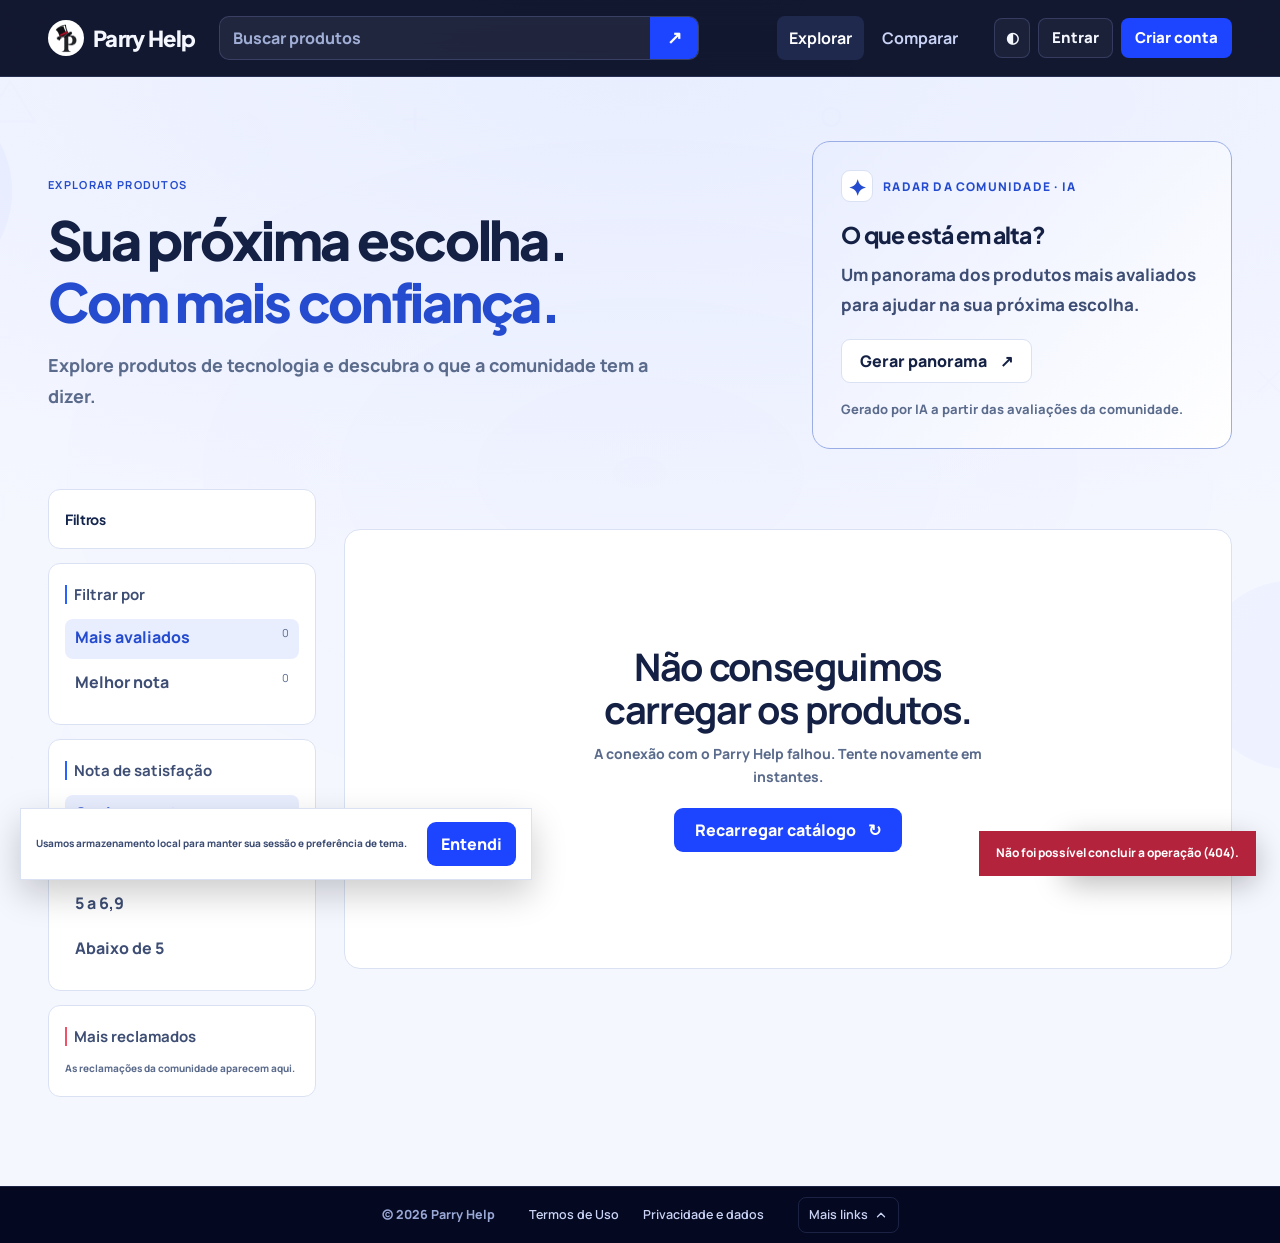
==== frontend/catalogo.html @ c185e764 "first commit" ====
<!doctype html>
<html lang="pt-BR">
  <head>
    <meta charset="utf-8" />
    <meta name="viewport" content="width=device-width,initial-scale=1" />
    <meta
      name="description"
      content="Pesquise e compare produtos de tecnologia avaliados pela comunidade."
    />
    <title>Explorar produtos — Parry Help</title>
    <link rel="icon" href="assets/logo.png" type="image/png" />
    <link rel="stylesheet" href="css/site.css?v=css-modules-1" />
    <link rel="stylesheet" href="css/catalog-create-product.css" />
    <link rel="stylesheet" href="css/interior.css?v=8" />
  </head>
  <body class="interior" data-page="catalog">
    <div data-site-header></div>
    <main class="wrap page-main catalog-main">
      <div class="catalog-opening">
      <header class="page-intro">
        <p class="eyebrow">Explorar produtos</p>
        <h1>Sua próxima escolha.<br /><span>Com mais confiança.</span></h1>
        <p>Explore produtos de tecnologia e descubra o que a comunidade tem a dizer.</p>
      </header>
      <aside class="catalog-insights" aria-labelledby="catalog-insights-title">
        <div class="insights-heading"><span class="insights-mark" aria-hidden="true">✦</span><p class="eyebrow">Radar da comunidade · IA</p></div>
        <h2 id="catalog-insights-title">O que está em alta?</h2>
        <p data-catalog-summary aria-live="polite">Um panorama dos produtos mais avaliados para ajudar na sua próxima escolha.</p>
        <p class="form-error" data-catalog-summary-error role="alert"></p>
        <button class="button button-quiet" type="button" data-catalog-summary-button>Gerar panorama <span aria-hidden="true">↗</span></button>
        <small>Gerado por IA a partir das avaliações da comunidade.</small>
      </aside>
      </div>
      <div class="catalog-layout">
        <button class="catalog-filter-toggle" type="button" data-filter-toggle aria-expanded="false" aria-controls="catalog-filters">
          Filtrar produtos <span aria-hidden="true">☷</span>
        </button>
        <div class="catalog-filter-backdrop" data-filter-backdrop></div>
        <aside class="filter-rail" id="catalog-filters" aria-label="Filtros do catálogo">
          <div class="filter-head">
            <h2>Filtros</h2>
            <div class="filter-head-actions">
              <button class="clear-action" type="button" data-clear-filters hidden>
                <span aria-hidden="true">×</span>
                <span>Limpar</span>
              </button>
              <button class="filter-close" type="button" data-filter-close aria-label="Fechar filtros">×</button>
            </div>
          </div>
          <section class="filter-group ranking-group">
            <h3>Filtrar por</h3>
            <ul data-ranking-filters>
              <li class="skeleton-line"></li>
              <li class="skeleton-line"></li>
            </ul>
          </section>
          <section class="filter-group rating-group">
            <h3>Nota de satisfação</h3>
            <ul data-rating-filters></ul>
          </section>
          <section class="filter-group top-products-group">
            <h3 class="complaints-heading">Mais reclamados</h3>
            <ol class="top-products-list" data-top-products>
              <li class="skeleton-line"></li>
              <li class="skeleton-line"></li>
            </ol>
          </section>
        </aside>
        <section class="catalog-results" aria-live="polite">
          <div class="results-top">
            <p data-results-count>Carregando catálogo…</p>
            <p data-search-status></p>
          </div>
          <div class="product-list" data-product-list>
            <div class="skeleton-row"></div>
            <div class="skeleton-row"></div>
            <div class="skeleton-row"></div>
          </div>
          <nav class="pagination" aria-label="Paginação" data-pagination></nav>
        </section>
      </div>
    </main>
    <footer class="site-footer site-footer--collapsible">
      <div class="footer-bar wrap">
        <span class="footer-copy">© <span data-year></span> Parry Help</span>
        <nav class="footer-quick" aria-label="Links legais">
          <button type="button" data-open-terms data-terms-document="uso">
            Termos de Uso
          </button>
          <button
            type="button"
            data-open-terms
            data-terms-document="consentimento"
          >
            Privacidade e dados
          </button>
        </nav>
        <button
          class="footer-toggle"
          type="button"
          aria-expanded="false"
          aria-controls="footer-more"
          data-footer-toggle
        >
          <span data-footer-toggle-label>Mais links</span>
          <svg viewBox="0 0 24 24" aria-hidden="true" focusable="false">
            <path d="m6 15 6-6 6 6" />
          </svg>
        </button>
      </div>
      <div class="footer-main wrap" id="footer-more" data-footer-panel hidden>
        <div class="footer-brand-column">
          <a
            class="brand"
            href="index.html"
            aria-label="Parry Help, página inicial"
          >
            <img src="assets/logo.png" alt="" />
            <span>Parry Help</span>
          </a>
          <p>Experiências reais para escolhas de tecnologia mais conscientes.</p>
          <p>As notas refletem as experiências compartilhadas pela comunidade.</p>
        </div>
        <div class="footer-nav-column">
          <h2>Explorar</h2>
          <a href="catalogo.html">Todos os produtos</a>
          <a href="catalogo.html">Em destaque</a>
          <a href="catalogo.html">Pesquisar produtos</a>
          <a href="gerenciar.html">Gerenciar catálogo</a>
        </div>
        <div class="footer-nav-column">
          <h2>Comparar</h2>
          <a href="comparar.html">Montar comparação</a>
          <a href="catalogo.html">Pesquisar produtos</a>
        </div>
        <div class="footer-nav-column">
          <h2>Conta</h2>
          <a href="conta.html">Minha conta</a>
          <button type="button" data-open-auth data-auth-mode="login">
            Entrar
          </button>
          <button type="button" data-open-auth data-auth-mode="register">
            Criar conta
          </button>
        </div>
      </div>
    </footer>
        <button class="button button-primary catalog-add-product" type="button" data-add-product>+ Adicionar produto</button>
    <dialog class="catalog-product-dialog" data-create-product-dialog aria-labelledby="create-product-title">
      <form data-create-product-form>
        <div class="catalog-product-heading">
          <h2 id="create-product-title">Adicionar produto</h2>
          <button class="quiet-button" type="button" data-close-product-dialog aria-label="Fechar cadastro">×</button>
        </div>
        <p>Compartilhe um produto com a comunidade.</p>
        <div class="field-wrap">
          <label for="catalog-product-name">Nome</label>
          <input id="catalog-product-name" name="nome" maxlength="100" required />
        </div>
        <div class="field-wrap">
          <label for="catalog-product-description">Descrição</label>
          <textarea id="catalog-product-description" name="descricao" maxlength="220" required></textarea>
        </div>
        <div class="field-wrap">
          <label for="catalog-product-category">Categoria</label>
          <select id="catalog-product-category" name="categoria_id" required disabled>
            <option value="">Carregando categorias…</option>
          </select>
        </div>
        <div class="field-wrap">
          <label for="catalog-product-image">Imagem do computador (opcional)</label>
          <input id="catalog-product-image" name="imagem" type="file" accept="image/png,image/jpeg,image/gif,image/webp" />
          <small>PNG, JPG, GIF ou WebP, até 5 MB.</small>
          <img class="catalog-product-preview" data-create-product-preview hidden alt="Prévia da imagem do produto" />
        </div>
        <p class="form-error" data-create-product-error role="alert"></p>
        <button class="button button-primary" type="submit" data-create-product-submit disabled>Adicionar produto</button>
      </form>
    </dialog>
    <div data-global-ui></div>
    <script type="module" src="js/common.js?v=parry-help-1"></script>
    <script type="module" src="js/catalog.js?v=interior-3"></script>
    <script type="module" src="js/catalog-create-product.js?v=interior-3"></script>
  </body>
</html>
---- frontend/css/site.css ----
@import url("foundation.css");
@import url("shared-responsive.css");
@import url("themes-and-shared.css");
@import url("page-styles.css");
@import url("page-refinements.css");
@import url("auth-and-terms.css");
@import url("page-layout-and-management.css");
@import url("home-landing.css");
---- frontend/css/catalog-create-product.css ----
.catalog-add-product {
  position: fixed;
  right: max(24px, env(safe-area-inset-right));
  bottom: max(24px, env(safe-area-inset-bottom));
  z-index: 30;
  min-height: 48px;
  border-radius: 999px;
  box-shadow: var(--shadow);
}

.catalog-product-dialog {
  width: min(500px, calc(100% - 32px));
  max-height: calc(100dvh - 32px);
  padding: 26px;
  overflow-y: auto;
  border: 1px solid var(--line);
  border-radius: 16px;
  background: var(--surface);
  color: var(--ink);
  box-shadow: var(--shadow);
}

.catalog-product-dialog::backdrop {
  background: rgb(3 9 24 / 72%);
  backdrop-filter: blur(5px);
}

.catalog-product-dialog form {
  display: grid;
  gap: 16px;
}

.catalog-product-heading {
  display: flex;
  align-items: center;
  justify-content: space-between;
  gap: 12px;
}

.catalog-product-heading h2,
.catalog-product-dialog p {
  margin: 0;
}

.catalog-product-heading button {
  min-width: 40px;
  min-height: 40px;
  font-size: 26px;
}

.catalog-product-dialog .field-wrap {
  display: grid;
  gap: 7px;
  min-width: 0;
}

.catalog-product-dialog :is(input, textarea, select) {
  width: 100%;
  min-width: 0;
  padding: 10px 12px;
  border: 1px solid var(--line);
  border-radius: 8px;
  background: var(--paper);
  color: var(--ink);
}

.catalog-product-dialog textarea {
  min-height: 80px;
  resize: vertical;
}

.catalog-product-dialog small {
  color: var(--muted);
}

.catalog-product-dialog .form-error {
  color: var(--red);
}

.catalog-product-dialog .form-error:empty {
  display: none;
}

.catalog-product-preview {
  max-width: 100%;
  max-height: 160px;
  object-fit: contain;
}
---- frontend/css/interior.css ----
/* Loaded exclusively by the five interior pages. The landing stays untouched. */
:root body.interior {
  --paper: #030719;
  font-size: 18px;
  font-weight: 750;
  --surface: #0b1440;
  --surface-2: #111e50;
  --ink: #f5f7ff;
  --ink-soft: #c9d3f5;
  --muted: #a0aed6;
  --line: #24325c;
  --blue: #1d44ff;
  --blue-deep: #8ea4ff;
  --blue-wash: #142356;
  --cyan: #a9bcff;
  --page-panel: var(--surface);
  --page-panel-raised: var(--surface-2);
  --page-outline: var(--line);
  --page-copy: var(--ink);
  --page-muted: var(--muted);
  --catalog-panel: var(--surface);
  --catalog-panel-raised: var(--surface-2);
  --catalog-outline: var(--line);
  --catalog-copy: var(--ink);
  --catalog-muted: var(--muted);
  --catalog-interaction-bg: var(--blue-wash);
  --catalog-interaction-ink: var(--ink);
  display: flex;
  flex-direction: column;
  isolation: isolate;
  min-height: 100svh;
  background: radial-gradient(120% 80% at 50% 0%, #070e29, transparent 60%), var(--paper);
}

html[data-theme="light"] body.interior {
  --paper: #f5f7ff;
  --surface: #fff;
  --surface-2: #edf1ff;
  --ink: #142044;
  --ink-soft: #3d4d73;
  --muted: #5b6b8c;
  --line: #d9e1f2;
  --blue-deep: #254cce;
  --blue-wash: #e9eeff;
  --cyan: #315cff;
  background: radial-gradient(ellipse 100% 500px at 50% 76px, #dfe7ff90, transparent), var(--paper);
}

/* Same navy, translucent search and electric blue as the landing header. */
:root body.interior .site-header {
  background: rgb(5 10 36 / 94%);
  border-bottom: 1px solid rgb(150 170 255 / 16%);
  backdrop-filter: blur(14px);
}

:root body.interior .header-inner {
  gap: 24px;
}

:root body.interior .site-header .brand {
  flex-shrink: 0;
  font-size: 22px;
  letter-spacing: -0.03em;
}

:root body.interior .site-header .brand img {
  width: 36px;
  height: 36px;
}

:root body.interior .site-header .brand span {
  color: #f5f7ff;
}

:root body.interior .header-search {
  height: 44px;
  max-width: 480px;
  overflow: hidden;
  border: 1px solid rgb(150 170 255 / 20%);
  border-radius: 10px;
  background: rgb(255 255 255 / 6%);
}

:root body.interior .header-search input {
  color: #f5f7ff;
  font-size: 16px;
}

:root body.interior .header-search input::placeholder {
  color: #a0aed6;
}

:root body.interior .header-search:focus-within {
  border-color: #8ea4ff;
  box-shadow: 0 0 0 3px rgb(111 140 255 / 20%);
}

:root body.interior .header-search button {
  width: 48px;
  border-radius: 0;
  background: #1d44ff;
}

:root body.interior .main-nav {
  gap: 6px;
}

:root body.interior .main-nav a {
  padding: 10px 12px;
  border-radius: 8px;
  color: #c9d3f5;
  font-size: 16px;
}

:root body.interior .main-nav a:hover,
:root body.interior[data-page="catalog"] .main-nav a[href="catalogo.html"],
:root body.interior[data-page="compare"] .main-nav a[href="comparar.html"] {
  color: #fff;
  background: rgb(111 140 255 / 14%);
}

:root body.interior .site-header :is(.button, .theme-toggle, .mobile-menu) {
  min-height: 40px;
  border-radius: 8px;
  font-size: 15px;
}

:root body.interior .site-header :is(.button-quiet, .theme-toggle, .mobile-menu) {
  border-color: rgb(150 170 255 / 20%);
  color: #f5f7ff;
  background: rgb(255 255 255 / 4%);
}

/* Open, consistent page introductions with the landing's headline accent. */
:root body.interior[data-page] .page-main {
  flex: 1 0 auto;
  min-height: 0;
  width: min(1192px, calc(100% - 48px));
  padding-block: clamp(40px, 5vw, 68px) clamp(64px, 7vw, 96px);
}

:root body.interior[data-page] .page-intro {
  max-width: 920px;
  margin-bottom: 40px;
}

:root body.interior[data-page] .page-intro::after {
  content: none;
}

:root body.interior[data-page] .page-intro .eyebrow {
  margin: 0 0 16px;
  color: var(--blue-deep);
  font: 700 11px/1.5 var(--font-body);
  letter-spacing: 0.12em;
  text-transform: uppercase;
}

:root body.interior[data-page] .page-intro h1 {
  display: block;
  margin: 0;
  color: var(--ink);
  font-size: clamp(34px, 4.2vw, 54px);
  line-height: 1.14;
  letter-spacing: -0.04em;
  text-wrap: balance;
}

:root body.interior .page-intro h1 span {
  color: var(--blue-deep);
}

:root body.interior[data-page] .page-intro > p:not(.eyebrow) {
  max-width: 620px;
  margin-top: 18px;
  color: var(--muted);
  font-size: 18px;
  line-height: 1.75;
}

:root body.interior .button {
  min-height: 44px;
  border-radius: 9px;
  font-size: 16px;
  font-weight: 800;
}

:root body.interior .button-primary {
  color: #fff;
  background: #1d44ff;
}

:root body.interior .button-primary:hover {
  color: #fff;
  background: #3a5cff;
}

:root body.interior :is(.text-link, .mini-link, .quiet-button, .detail-topline a) {
  color: var(--blue-deep);
  font-size: 16px;
}

:root body.interior :is(.account-panel, .detail-hero, .detail-aside, .ai-panel,
  .review-form, .review-item, .compare-controls, .compare-table-wrap,
  .empty-state, .error-state, .manage-panel, .catalog-state) {
  border: 1px solid var(--line);
  border-radius: 16px;
  color: var(--ink);
  background: var(--surface);
}

:root body.interior :is(.field-wrap, .manage-form) :is(input, textarea, select),
:root body.interior .review-form :is(input, textarea),
:root body.interior[data-page="compare"] .compare-search input {
  min-width: 0;
  min-height: 46px;
  border: 1px solid var(--line);
  border-radius: 9px;
  color: var(--ink);
  background: var(--paper);
  font-size: 17px;
}

:root body.interior :is(.field-wrap label, .review-form label, .compare-controls > label) {
  color: var(--ink-soft);
  font-size: 15px;
}

:root body.interior :is(input, select, textarea) {
  accent-color: var(--blue);
}

:root body.interior :is(input, select, textarea):focus-visible {
  outline: 2px solid var(--cyan);
  outline-offset: 3px;
}

/* Catalog: quiet panels, room for reports and a clear rating column. */
:root body.interior[data-page="catalog"] .catalog-main {
  justify-content: flex-start;
}

:root body.interior[data-page="catalog"] :is(.catalog-layout, .catalog-results) {
  border: 0;
  background: transparent;
}

:root body.interior[data-page="catalog"] .filter-rail {
  top: 100px;
  gap: 14px;
  border: 0;
  background: transparent;
}

:root body.interior[data-page="catalog"] :is(.filter-head, .filter-group) {
  padding: 20px 16px;
  border: 1px solid var(--line);
  border-radius: 12px;
  background: var(--surface);
}

:root body.interior[data-page="catalog"] .filter-group h3 {
  color: var(--ink-soft);
  font-size: 15px;
  letter-spacing: 0;
}

:root body.interior[data-page="catalog"] .filter-button {
  border-radius: 8px;
  color: var(--ink-soft);
  font-size: 16px;
}

:root body.interior[data-page="catalog"] .filter-button.active {
  color: var(--blue-deep);
  background: var(--blue-wash);
}

:root body.interior[data-page="catalog"] .filter-count {
  color: var(--muted);
}

:root body.interior[data-page="catalog"] .product-list:not(.compact-list) .product-card {
  gap: 20px;
  padding: 24px;
  border: 1px solid var(--line);
  border-radius: 16px;
  background: var(--surface);
}

:root body.interior[data-page="catalog"] .product-list:not(.compact-list) .product-card:hover {
  border-color: var(--blue-deep);
  background: var(--surface-2);
}

:root body.interior[data-page="catalog"] .product-list:not(.compact-list) .product-thumb {
  border-color: var(--line);
  border-radius: 10px;
  background: var(--blue-wash);
  color: var(--blue-deep);
}

:root body.interior[data-page="catalog"] .product-info h2,
:root body.interior[data-page="catalog"] .catalog-state-copy h2,
:root body.interior[data-page="catalog"] .results-top [data-results-count] {
  color: var(--ink);
}

:root body.interior[data-page="catalog"] :is(.product-meta, .last-review, .product-info p,
  .product-report blockquote, .catalog-state-copy > p:not(.eyebrow)) {
  color: var(--muted);
}

:root body.interior[data-page="catalog"] .product-score strong {
  color: var(--blue-deep);
}

:root body.interior[data-page="catalog"] .product-score {
  border-color: var(--line);
}

:root body.interior[data-page="catalog"] .catalog-state {
  background: var(--surface);
  border-color: var(--line);
  border-radius: 16px;
}

:root body.interior .page-button {
  min-width: 40px;
  height: 40px;
  border-radius: 8px;
}

:root body.interior .catalog-add-product {
  position: fixed;
  right: max(24px, env(safe-area-inset-right));
  bottom: max(24px, env(safe-area-inset-bottom));
  z-index: 30;
  margin: 0;
  border-radius: 12px;
  box-shadow: 0 8px 30px #0004;
}

/* Comparison, product details, account and management share the same surfaces. */
:root body.interior[data-page="compare"] .compare-controls {
  max-width: none;
  padding: 24px;
  gap: 20px;
}

:root body.interior[data-page="compare"] .compare-controls > label {
  padding-top: 13px;
}

:root body.interior[data-page="compare"] .compare-search-options {
  border-color: var(--line);
  border-radius: 12px;
  background: var(--surface);
}

:root body.interior[data-page="compare"] .compare-search-option {
  color: var(--ink);
  border-radius: 8px;
}

:root body.interior[data-page="compare"] .compare-search-option:hover,
:root body.interior[data-page="compare"] .compare-search-option:focus-visible {
  color: var(--ink);
  background: var(--blue-wash);
}

:root body.interior[data-page="compare"] :is(.compare-search-hint, .compare-search-option small) {
  color: var(--muted);
}

:root body.interior .empty-state {
  padding: 64px 24px;
}

:root body.interior .empty-state p {
  max-width: 520px;
  margin: 12px auto 22px;
  color: var(--muted);
  font-size: 17px;
  line-height: 1.7;
}

:root body.interior .compare-table :is(th, td) {
  padding: 24px;
  border-color: var(--line);
  font-size: 17px;
}

:root body.interior .compare-table th {
  font-size: 13px;
  background: var(--paper);
}

:root body.interior .compare-table tr:last-child :is(th, td) {
  border-bottom: 0;
}

:root body.interior[data-page="product"] .detail-hero {
  grid-template-columns: minmax(130px, 0.65fr) minmax(0, 1fr);
  gap: 24px;
  padding: 28px;
}

:root body.interior .detail-visual {
  border: 1px solid var(--line);
  border-radius: 12px;
}

:root body.interior .detail-copy h1 {
  font-size: clamp(30px, 3vw, 44px);
  letter-spacing: -0.04em;
  overflow-wrap: anywhere;
}

:root body.interior[data-page="product"] .detail-aside :is(dt, dd) {
  color: var(--ink-soft);
}

:root body.interior .ai-panel {
  margin-top: 24px;
  padding: 28px;
  border-color: color-mix(in srgb, var(--blue-deep) 40%, var(--line));
  background: linear-gradient(120deg, var(--blue-wash), var(--surface));
}

:root body.interior .ai-panel p {
  color: var(--ink-soft);
}

:root body.interior .review-item {
  margin-bottom: 14px;
  padding: 24px;
}

:root body.interior .review-item p {
  font-size: 17px;
  line-height: 1.75;
}

:root body.interior .manage-section {
  margin-top: 40px;
}

:root body.interior .manage-panel {
  min-width: 0;
  padding: 28px;
}

:root body.interior .manage-item {
  border-color: var(--line);
  border-radius: 10px;
  background: var(--paper);
}

:root body.interior :is(.manage-item-actions .quiet-button, .account-panel-heading .quiet-button,
  .danger-zone .quiet-button, .clear-action) {
  border-radius: 8px;
}

:root body.interior :is(.danger-zone .quiet-button, .manage-item-actions .manage-delete) {
  color: var(--red);
}

:root body.interior :is(.modal, .catalog-product-dialog) {
  border: 1px solid var(--line);
  border-radius: 18px;
  color: var(--ink);
  background: var(--surface);
}

:root body.interior .site-footer {
  margin-top: 0;
  border-top: 1px solid var(--line);
  background: var(--paper);
}

:root body.interior .site-footer .brand span {
  color: var(--ink);
}

:root body.interior .footer-nav-column h2 {
  color: var(--ink);
}

:root body.interior .footer-nav-column :is(a, button):hover {
  color: var(--blue-deep);
}

@media (max-width: 1080px) {
  :root body.interior .header-inner { gap: 14px; }
  :root body.interior .main-nav a { padding-inline: 8px; }
  :root body.interior .header-tools { gap: 6px; }
  :root body.interior .site-header .button { padding-inline: 12px; }
  :root body.interior[data-page="catalog"] .product-list:not(.compact-list) .product-card {
    grid-template-columns: minmax(0, 1fr) 132px;
  }
  :root body.interior[data-page="catalog"] .product-report {
    grid-column: 1 / -1;
    padding-top: 16px;
    border-top: 1px solid var(--line);
  }
  :root body.interior[data-page="catalog"] .product-score {
    grid-column: 2;
    grid-row: 1;
  }
}

@media (max-width: 900px) {
  :root body.interior .main-nav { display: none; }
  :root body.interior .mobile-menu { display: block; }
  :root body.interior .mobile-nav:not([hidden]) {
    display: flex;
    flex-direction: column;
    gap: 12px;
    padding-block: 16px;
  }
  :root body.interior .mobile-nav { color: #c9d3f5; }
  :root body.interior .mobile-search { display: none; }
  :root body.interior[data-page="catalog"] .product-list:not(.compact-list) .product-card {
    gap: 16px;
    padding: 20px;
  }
  :root body.interior[data-page="catalog"] .filter-rail { top: 0; }
  :root body.interior[data-page="product"] .detail-layout { grid-template-columns: 1fr; }
  :root body.interior[data-page="product"] .detail-aside { order: 0; }
}

@media (max-width: 680px) {
  :root body.interior .header-inner {
    height: auto;
    min-height: 122px;
    display: grid;
    grid-template-columns: minmax(0, 1fr) auto;
    gap: 10px;
    padding-block: 12px;
  }
  :root body.interior .header-search {
    display: flex;
    grid-column: 1 / -1;
    grid-row: 2;
    width: 100%;
    max-width: none;
  }
  :root body.interior .header-tools { grid-column: 2; grid-row: 1; }
  :root body.interior[data-page] .page-main {
    width: calc(100% - 32px);
    padding-block: 36px 64px;
  }
  :root body.interior[data-page] .page-intro { margin-bottom: 28px; }
  :root body.interior[data-page] .page-intro h1 { font-size: clamp(30px, 8vw, 40px); }
  :root body.interior[data-page] .page-intro > p:not(.eyebrow) { font-size: 17px; }
  :root body.interior[data-page="compare"] .compare-controls { padding: 18px; gap: 12px; }
  :root body.interior[data-page="compare"] .compare-controls > label { padding-top: 0; }
  :root body.interior[data-page="product"] .detail-hero { grid-template-columns: 1fr; padding: 20px; }
  :root body.interior .detail-visual { width: 160px; }
  :root body.interior :is(.manage-panel, .review-item, .ai-panel) { padding: 20px; }
  :root body.interior .empty-state { padding: 44px 20px; }
  :root body.interior[data-page="catalog"] :is(.catalog-main, .catalog-layout) { z-index: auto; }
  :root body.interior[data-page="catalog"] .filter-rail { background: var(--paper); }
  :root body.interior[data-page="catalog"] .product-list:not(.compact-list) .product-card {
    grid-template-columns: minmax(0, 1fr);
  }
  :root body.interior[data-page="catalog"] .product-summary { grid-column: 1; }
  :root body.interior[data-page="catalog"] .product-report { grid-column: 1; }
  :root body.interior[data-page="catalog"] .product-score {
    grid-column: 1;
    grid-row: auto;
    align-items: flex-start;
    padding: 16px 0 0;
    border-left: 0;
    border-top: 1px solid var(--line);
    text-align: left;
  }
  :root body.interior[data-page="catalog"] .catalog-filter-toggle {
    border-color: var(--line);
    border-radius: 9px;
    color: var(--ink);
    background: var(--surface);
  }
}

/* Static version of the landing texture; deliberately darker and without motion. */
:root body.interior[data-page]::before {
  content: "";
  display: block;
  position: fixed;
  inset: 0;
  z-index: -1;
  pointer-events: none;
  background: url("../assets/interior-background.svg") center top / cover no-repeat;
  opacity: 0.55;
}

:root[data-theme="light"] body.interior[data-page]::before {
  opacity: 0.2;
}

/* The landing footer is the standard on all interior pages. */
:root body.interior .site-footer--collapsible {
  --landing-line: rgb(150 170 255 / 0.16);
  --landing-ink: #f5f7ff;
  --landing-ink-soft: #c9d3f5;
  --landing-focus: #a9bcff;
  --ink: #f5f7ff;
  --ink-soft: #c9d3f5;
  --line: rgb(150 170 255 / 0.16);
  flex-shrink: 0;
  display: block;
  min-height: 0;
}

:root body.interior .site-footer--collapsible {
  margin-top: 0;
  padding: 0;
  border-top: 1px solid var(--landing-line);
  background: #040820;
  color: var(--landing-ink-soft);
}

:root body.interior .footer-bar {
  min-height: 56px;
  display: flex;
  flex-wrap: wrap;
  align-items: center;
  justify-content: center;
  gap: 8px 24px;
  font-size: 12.5px;
}

:root body.interior .footer-copy {
  color: #9aa8d6;
}

:root body.interior .footer-quick {
  display: flex;
  flex-wrap: wrap;
  gap: 4px;
}

:root body.interior .footer-quick button,
:root body.interior .footer-toggle {
  min-height: 36px;
  display: inline-flex;
  align-items: center;
  gap: 6px;
  padding: 0 10px;
  border: 0;
  border-radius: 8px;
  background: transparent;
  color: var(--landing-ink-soft);
  font: 600 12.5px/1 var(--font-body);
  transition:
    background 0.18s,
    color 0.18s;
}

:root body.interior .footer-quick button:hover,
:root body.interior .footer-toggle:hover {
  background: rgb(255 255 255 / 0.06);
  color: var(--landing-ink);
}

:root body.interior .footer-toggle {
  border: 1px solid var(--landing-line);
}

:root body.interior .footer-toggle svg {
  width: 14px;
  height: 14px;
  fill: none;
  stroke: currentColor;
  stroke-width: 2.2;
  stroke-linecap: round;
  stroke-linejoin: round;
  transition: transform 0.18s;
}

:root body.interior .footer-toggle[aria-expanded="true"] svg {
  transform: rotate(180deg);
}

:root body.interior .site-footer--collapsible :focus-visible {
  outline: 2px solid var(--landing-focus);
  outline-offset: 2px;
}

:root body.interior .site-footer--collapsible .footer-main {
  grid-template-columns: 1.6fr repeat(3, minmax(120px, 1fr));
  padding: 28px 0 32px;
  border-top: 1px solid var(--landing-line);
  animation: footer-reveal 0.22s ease-out;
}

:root body.interior .site-footer--collapsible .footer-main[hidden] {
  display: none;
}

:root body.interior .site-footer--collapsible .footer-brand-column > p + p {
  margin-top: 0;
  color: #8e9cc9;
  font-size: 12.5px;
}

:root body.interior .site-footer--collapsible .footer-nav-column a,
:root body.interior .site-footer--collapsible .footer-nav-column button {
  min-height: 28px;
}


/* O rodapé da home é parte da área de marca: mantém o tom escuro no tema claro. */
:root[data-theme="light"] body.interior .site-footer--collapsible {
  background: #040820;
  color: var(--landing-ink-soft);
}

:root[data-theme="light"] body.interior .site-footer--collapsible :is(.footer-brand-column .brand, .footer-nav-column h2) {
  color: #fff;
}

:root[data-theme="light"] body.interior .site-footer--collapsible :is(.footer-brand-column > p, .footer-nav-column a, .footer-nav-column button) {
  color: #b4bfd8;
}

@media (max-width: 900px) {
  :root body.interior .site-footer--collapsible .footer-main {
    grid-template-columns: repeat(3, minmax(0, 1fr));
  }
}

@media (max-width: 680px) {
  :root body.interior .footer-bar {
    flex-direction: column;
    gap: 6px;
    padding-block: 14px;
  }

  :root body.interior .footer-quick {
    justify-content: center;
  }

  :root body.interior .footer-toggle {
    min-height: 40px;
  }

  :root body.interior .site-footer--collapsible .footer-main {
    grid-template-columns: repeat(2, minmax(0, 1fr));
    gap: 28px 20px;
  }

  :root body.interior .site-footer--collapsible .footer-brand-column {
    grid-column: 1 / -1;
  }
}

/* Spacious interior layouts and community tools. */
@media (min-width: 1200px) {
  :root body.interior .wrap,
  :root body.interior[data-page] .page-main {
    width: min(1600px, calc(100% - 96px));
  }
  :root body.interior[data-page="catalog"] .catalog-layout {
    grid-template-columns: 268px minmax(0, 1fr);
    gap: 28px;
  }
  :root body.interior[data-page="catalog"] .product-list:not(.compact-list) .product-card {
    grid-template-columns: minmax(0, 1fr) minmax(0, 1.15fr) minmax(180px, 0.65fr);
    gap: 28px;
    padding: 28px;
  }
}

:root body.interior .catalog-opening {
  display: grid;
  grid-template-columns: minmax(0, 1.45fr) minmax(320px, 0.85fr);
  align-items: center;
  gap: 48px;
  margin-bottom: 40px;
}

:root body.interior[data-page="catalog"] .catalog-opening .page-intro {
  max-width: none;
  margin: 0;
}

:root body.interior .catalog-insights {
  min-width: 0;
  padding: 28px;
  border: 1px solid color-mix(in srgb, var(--blue-deep) 35%, var(--line));
  border-radius: 18px;
  background: linear-gradient(135deg, var(--blue-wash), var(--surface));
}

:root body.interior .insights-heading {
  display: flex;
  align-items: center;
  gap: 10px;
}

:root body.interior .insights-heading .eyebrow {
  margin: 0;
  color: var(--blue-deep);
  font-size: 12px;
  font-weight: 800;
}

:root body.interior .insights-mark {
  display: grid;
  width: 32px;
  height: 32px;
  place-items: center;
  border: 1px solid var(--line);
  border-radius: 9px;
  color: var(--blue-deep);
  background: var(--surface);
  font-size: 22px;
}

:root body.interior .catalog-insights h2 {
  margin: 18px 0 10px;
  font: 750 23px/1.3 var(--font-display);
  letter-spacing: -0.035em;
}

:root body.interior [data-catalog-summary] {
  max-height: 240px;
  overflow-y: auto;
  margin: 0 0 20px;
  color: var(--ink-soft);
  font-size: 17px;
  line-height: 1.75;
  white-space: pre-wrap;
  overflow-wrap: anywhere;
}

:root body.interior .catalog-insights > small {
  display: block;
  margin-top: 16px;
  color: var(--muted);
  font-size: 13px;
}

:root body.interior .catalog-insights .button {
  border-color: var(--line);
  color: var(--ink);
  background: var(--surface);
}

:root body.interior .catalog-insights .button:hover {
  border-color: var(--blue);
  color: #fff;
  background: var(--blue);
}

:root body.interior .catalog-insights .form-error:empty { display: none; }
:root body.interior .catalog-insights .form-error { margin-bottom: 14px; }

:root body.interior[data-page="catalog"] .results-top {
  min-height: 40px;
  padding: 0 4px 16px;
  border: 0;
}

:root body.interior .auth-modal {
  width: min(640px, 100%);
  max-height: min(860px, calc(100dvh - 48px));
  padding: 36px;
}

:root body.interior .auth-modal h2,
:root body.interior .auth-modal > p:not(.auth-kicker) { max-width: none; }
:root body.interior .auth-modal .modal-tabs { display: grid; grid-template-columns: 1fr 1fr; }
:root body.interior .catalog-product-dialog { width: min(680px, calc(100% - 32px)); }

:root body.interior :is(.field-wrap, .review-form, .manage-form, .catalog-product-dialog) textarea {
  width: 100%;
  height: 160px;
  min-height: 120px;
  max-height: 280px;
  padding: 12px 14px;
  resize: vertical;
  overflow-y: auto;
  line-height: 1.65;
}

:root body.interior .character-counter {
  justify-self: end;
  color: var(--muted);
  font-size: 15px;
}

:root body.interior .pagination {
  display: flex;
  flex-wrap: wrap;
  align-items: center;
  justify-content: space-between;
  gap: 16px;
  margin: 20px 0 0;
  padding-top: 12px;
}

:root body.interior .pagination-status { margin: 0; color: var(--muted); font-size: 16px; }
:root body.interior .pagination-controls { display: flex; flex-wrap: wrap; gap: 6px; }
:root body.interior .pagination:empty { display: none; }
:root body.interior .page-button:disabled { cursor: default; opacity: 0.4; }

:root body.interior[data-page="product"] .reviews-section { margin-top: 40px; gap: 20px; }
:root body.interior[data-page="product"] .reviews-header { margin-bottom: 0; scroll-margin-top: 100px; }
:root body.interior[data-page="product"] .reviews-list { display: grid; gap: 16px; }
:root body.interior[data-page="product"] .review-item { margin: 0; padding: 28px; }
:root body.interior[data-page="product"] .review-head {
  display: flex;
  flex-direction: row;
  flex-wrap: wrap;
  align-items: center;
  justify-content: space-between;
  gap: 16px;
}
:root body.interior .review-author { display: flex; align-items: center; gap: 12px; min-width: 0; }
:root body.interior .review-author > div { display: grid; gap: 4px; }
:root body.interior[data-page="product"] .review-head .review-avatar {
  display: grid;
  width: 42px;
  height: 42px;
  flex: 0 0 42px;
  place-items: center;
  border-radius: 50%;
  color: var(--blue-deep);
  background: var(--blue-wash);
  font-size: 19px;
  font-weight: 800;
}
:root body.interior[data-page="product"] .review-head .review-own-label { color: var(--muted); font-size: 15px; }
:root body.interior[data-page="product"] .review-meta { display: flex; align-items: center; flex-wrap: wrap; gap: 14px; }
:root body.interior[data-page="product"] .review-item h3 { margin: 24px 0 10px; font-size: 21px; }
:root body.interior :is(.review-item p, .detail-copy p, .account-product-card p) { white-space: pre-wrap; overflow-wrap: anywhere; }
:root body.interior .review-actions { margin-top: 20px; }
:root body.interior [data-review-form-area] { scroll-margin-top: 100px; }

:root body.interior .account-products { margin: 40px 0; }
:root body.interior .account-products-list { display: grid; gap: 14px; }
:root body.interior .account-product-card {
  display: grid;
  grid-template-columns: 56px minmax(0, 1fr) auto;
  align-items: center;
  gap: 20px;
  padding: 24px;
  border: 1px solid var(--line);
  border-radius: 16px;
  background: var(--surface);
}
:root body.interior .account-product-mark {
  display: grid;
  width: 56px;
  height: 56px;
  place-items: center;
  border-radius: 12px;
  color: var(--blue-deep);
  background: var(--blue-wash);
  font: 700 24px var(--font-display);
}
:root body.interior .account-product-card h3 { margin: 0 0 8px; font-size: 19px; }
:root body.interior .account-product-card p {
  display: -webkit-box;
  -webkit-box-orient: vertical;
  -webkit-line-clamp: 2;
  overflow: hidden;
  margin: 0;
  color: var(--muted);
  font-size: 16px;
}

@media (max-width: 1100px) {
  :root body.interior .catalog-opening { grid-template-columns: 1fr; gap: 28px; }
  :root body.interior .catalog-insights { max-width: none; }
}

@media (max-width: 680px) {
  :root body.interior .catalog-opening { margin-bottom: 28px; }
  :root body.interior .catalog-insights { padding: 22px; }
  :root body.interior .auth-modal { width: 100%; max-height: calc(100dvh - 24px); padding: 28px 22px; }
  :root body.interior .catalog-add-product { right: 16px; bottom: max(16px, env(safe-area-inset-bottom)); }
  :root body.interior[data-page="catalog"] .footer-bar { padding-bottom: 80px; }
  :root body.interior[data-page="catalog"] .site-footer--collapsible .footer-main { padding-bottom: 96px; }
  :root body.interior .catalog-product-dialog { padding: 22px; }
  :root body.interior[data-page="product"] .review-item { padding: 20px; }
  :root body.interior .account-product-card { grid-template-columns: 42px minmax(0, 1fr); padding: 20px; gap: 14px; }
  :root body.interior .account-product-mark { width: 42px; height: 42px; }
  :root body.interior .account-product-actions { grid-column: 1 / -1; justify-self: start; }
  :root body.interior .pagination { justify-content: center; }
}

/* Keep comparison labels on the input's center line, above its helper text. */
:root body.interior[data-page="compare"] .compare-controls > label,
:root body.interior[data-page="compare"] .compare-controls > .clear-action {
  display: flex;
  align-items: center;
  align-self: start;
  min-height: 46px;
  margin: 0;
  padding-block: 0;
  font-size: 15px;
  font-weight: 750;
}

:root body.interior .account-product-actions {
  display: flex;
  flex-wrap: wrap;
  align-items: center;
  justify-content: flex-end;
  gap: 10px;
}

:root body.interior .button-danger {
  border-color: color-mix(in srgb, var(--red) 45%, var(--line));
  color: var(--red);
  background: transparent;
}

:root body.interior .button-danger:hover {
  border-color: var(--red);
  background: color-mix(in srgb, var(--red) 10%, var(--surface));
}

:root body.interior [data-account-products-error]:empty { display: none; }
:root body.interior [data-account-products-error] { margin: 0 0 16px; }

@media (max-width: 780px) {
  :root body.interior[data-page="compare"] .compare-controls > label {
    grid-column: 1;
    grid-row: 1;
    white-space: normal;
  }
  :root body.interior[data-page="compare"] .compare-controls > .clear-action {
    grid-column: 2;
    grid-row: 1;
  }
}

@media (max-width: 680px) {
  :root body.interior .account-product-actions { justify-content: flex-start; }
}

/* A little more emphasis in reading text without changing the landing. */
:root body.interior :is(.product-meta, .product-info p, .product-report blockquote,
  .last-review, .compare-search-hint, .account-panel p, .account-panel dt,
  .account-panel dd, .account-section-heading p, .account-product-card p,
  .review-item p, .detail-copy p) {
  font-weight: 750;
}

/* Shared light-theme surfaces replace older page-specific blue panels. */
:root[data-theme="light"] body.interior {
  --red: #b4233c;
  --green: #176448;
}

:root[data-theme="light"] body.interior[data-page] :is(
  .account-panel, .account-empty, .account-product-card, .detail-hero,
  .detail-aside, .review-form, .review-item, .compare-controls,
  .compare-table-wrap, .empty-state, .error-state, .manage-panel,
  .filter-head, .filter-group, .catalog-state, .catalog-product-dialog, .auth-modal
) {
  border-color: var(--line);
  background: var(--surface);
  color: var(--ink);
}

:root[data-theme="light"] body.interior[data-page] :is(.ai-panel, .catalog-insights) {
  border-color: color-mix(in srgb, var(--blue-deep) 35%, var(--line));
  background: linear-gradient(135deg, var(--blue-wash), var(--surface));
  color: var(--ink);
}

:root[data-theme="light"] body.interior[data-page] :is(
  .detail-copy .eyebrow, .compare-option-score, .detail-rating, .proof-number
) { color: var(--blue-deep); }

:root[data-theme="light"] body.interior[data-page] :is(
  .review-date, .product-meta, .last-review, .product-score .score-label,
  .product-score .satisfaction-label, .product-score .complaint-count,
  .product-score strong small, .compare-search-hint, .manage-item-copy span
) { color: var(--muted); }

:root[data-theme="light"] body.interior[data-page] .review-score {
  color: #fff;
  background: var(--blue);
}
:root[data-theme="light"] body.interior[data-page] .review-score small { color: #fff; }
:root[data-theme="light"] body.interior[data-page] .satisfaction-meter { background: var(--surface-2); }
:root[data-theme="light"] body.interior[data-page] .product-report { border-color: var(--line); }

:root body.interior .error-state {
  display: grid;
  justify-items: center;
  align-content: center;
  gap: 12px;
}
:root body.interior .error-state h2 { margin: 0; }
:root body.interior .error-state p { max-width: 620px; margin: 0; line-height: 1.7; }
:root body.interior .error-state .button { margin-top: 12px; }
:root body.interior [data-ai-review] { white-space: pre-line; }
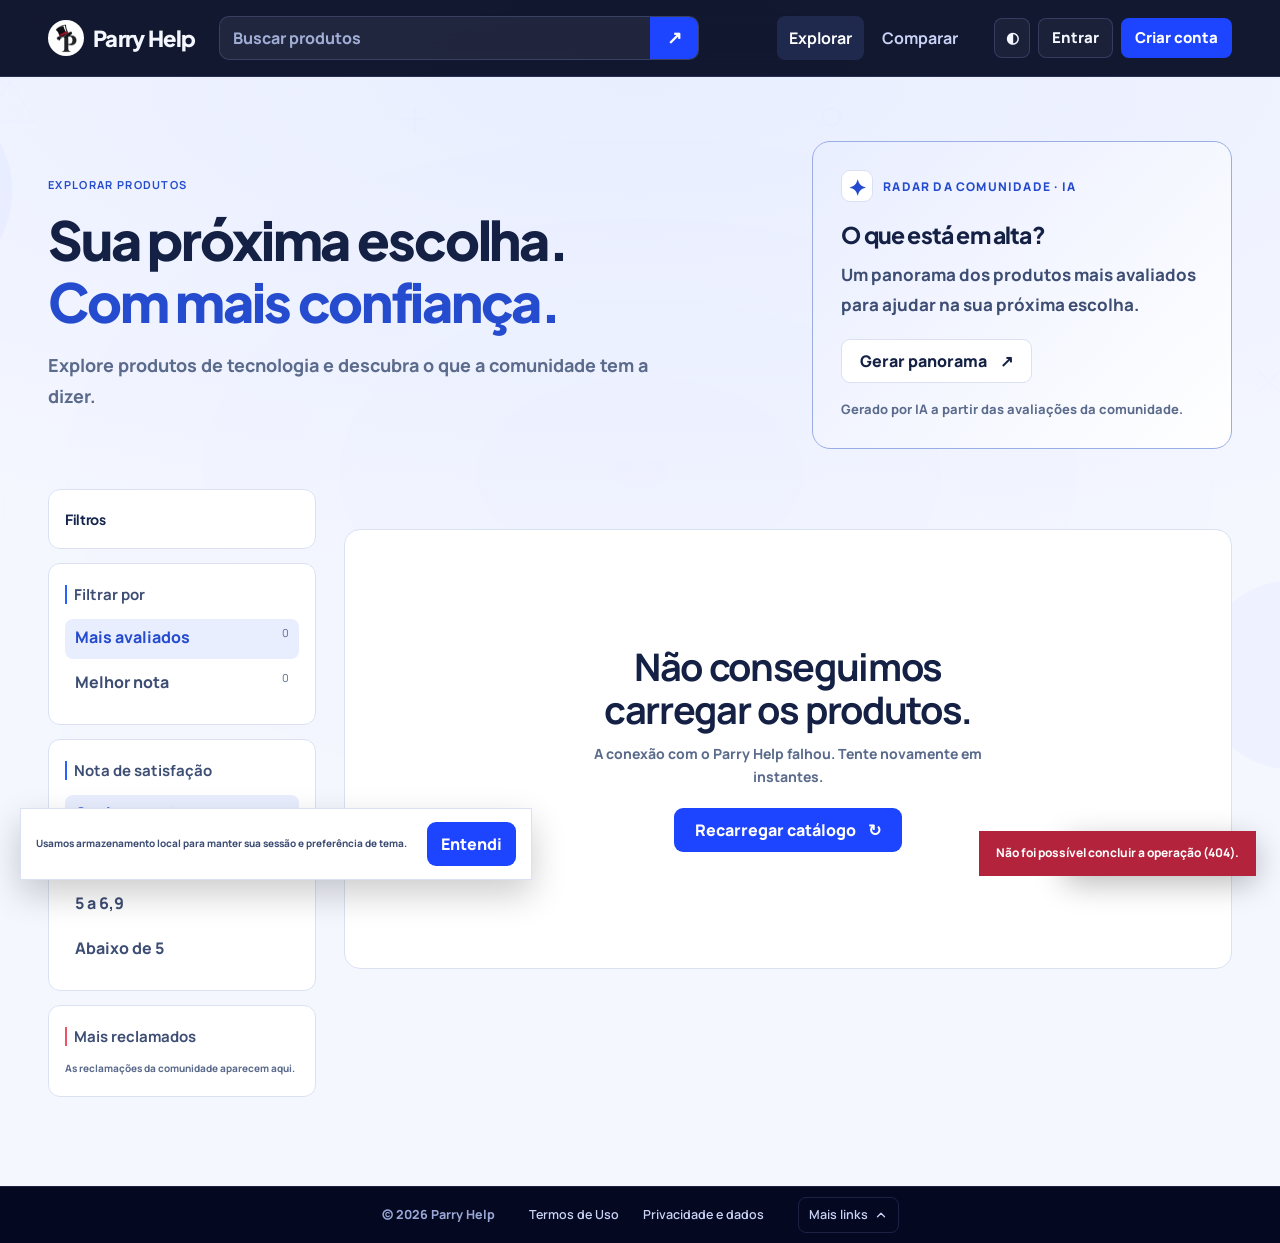
==== commit 0bf57a3f: "Prevent theme and layout flashes on interior page navigation" ====
--- a/frontend/catalogo.html
+++ b/frontend/catalogo.html
@@ -9,9 +9,18 @@
     />
     <title>Explorar produtos — Parry Help</title>
     <link rel="icon" href="assets/logo.png" type="image/png" />
-    <link rel="stylesheet" href="css/site.css?v=css-modules-1" />
-    <link rel="stylesheet" href="css/catalog-create-product.css" />
-    <link rel="stylesheet" href="css/interior.css?v=8" />
+    <script>
+      (() => {
+        let theme;
+        try { theme = localStorage.getItem("taxatio_theme"); } catch {}
+        document.documentElement.dataset.theme =
+          theme === "light" || theme === "dark" ? theme :
+          matchMedia("(prefers-color-scheme: dark)").matches ? "dark" : "light";
+      })();
+    </script>
+    <link rel="preload" href="assets/fonts/manrope-latin.woff2" as="font" type="font/woff2" crossorigin />
+    <link rel="preload" href="assets/fonts/plus-jakarta-sans-latin.woff2" as="font" type="font/woff2" crossorigin />
+    <link rel="stylesheet" href="css/interior-bundle.css?v=1" />
   </head>
   <body class="interior" data-page="catalog">
     <div data-site-header></div>
--- a/frontend/css/interior-bundle.css
+++ b/frontend/css/interior-bundle.css
@@ -0,0 +1,10558 @@
+@font-face {
+  font-family: 'Manrope';
+  font-style: normal;
+  font-weight: 400 800;
+  font-display: optional;
+  src: url(../assets/fonts/manrope-latin-ext.woff2) format('woff2');
+  unicode-range: U+0100-02BA, U+02BD-02C5, U+02C7-02CC, U+02CE-02D7, U+02DD-02FF, U+0304, U+0308, U+0329, U+1D00-1DBF, U+1E00-1E9F, U+1EF2-1EFF, U+2020, U+20A0-20AB, U+20AD-20C4, U+2113, U+2C60-2C7F, U+A720-A7FF;
+}
+@font-face {
+  font-family: 'Manrope';
+  font-style: normal;
+  font-weight: 400 800;
+  font-display: optional;
+  src: url(../assets/fonts/manrope-latin.woff2) format('woff2');
+  unicode-range: U+0000-00FF, U+0131, U+0152-0153, U+02BB-02BC, U+02C6, U+02DA, U+02DC, U+0304, U+0308, U+0329, U+2000-206F, U+20AC, U+2122, U+2191, U+2193, U+2212, U+2215, U+FEFF, U+FFFD;
+}
+@font-face {
+  font-family: 'Plus Jakarta Sans';
+  font-style: normal;
+  font-weight: 400 800;
+  font-display: optional;
+  src: url(../assets/fonts/plus-jakarta-sans-latin-ext.woff2) format('woff2');
+  unicode-range: U+0100-02BA, U+02BD-02C5, U+02C7-02CC, U+02CE-02D7, U+02DD-02FF, U+0304, U+0308, U+0329, U+1D00-1DBF, U+1E00-1E9F, U+1EF2-1EFF, U+2020, U+20A0-20AB, U+20AD-20C4, U+2113, U+2C60-2C7F, U+A720-A7FF;
+}
+@font-face {
+  font-family: 'Plus Jakarta Sans';
+  font-style: normal;
+  font-weight: 400 800;
+  font-display: optional;
+  src: url(../assets/fonts/plus-jakarta-sans-latin.woff2) format('woff2');
+  unicode-range: U+0000-00FF, U+0131, U+0152-0153, U+02BB-02BC, U+02C6, U+02DA, U+02DC, U+0304, U+0308, U+0329, U+2000-206F, U+20AC, U+2122, U+2191, U+2193, U+2212, U+2215, U+FEFF, U+FFFD;
+}
+
+/* foundation.css */
+
+
+:root {
+  color-scheme: dark;
+  --ink: #f3f6ff;
+  --ink-soft: #c2ccef;
+  --muted: #8493c5;
+  --paper: #080f36;
+  --surface: #0c1642;
+  --surface-2: #111f5a;
+  --line: #26367b;
+  --blue: #103dff;
+  --blue-deep: #315cff;
+  --blue-wash: #14245f;
+  --cyan: #08baf1;
+  --red: #ff8190;
+  --green: #66d1a8;
+  --shadow: 0 14px 35px #0003;
+  --font-display: "Plus Jakarta Sans", sans-serif;
+  --font-body: "Manrope", sans-serif;
+  --space: 8px;
+}
+
+* {
+  box-sizing: border-box;
+}
+
+html {
+  scroll-behavior: smooth;
+  overscroll-behavior-y: none;
+}
+
+body {
+  margin: 0;
+  overscroll-behavior-y: none;
+  background: var(--paper);
+  color: var(--ink);
+  font-family: var(--font-body);
+  font-size: 15px;
+  line-height: 1.55;
+}
+
+html[data-theme="dark"] {
+  color-scheme: dark;
+  --ink: #f3f7ff;
+  --ink-soft: #bdc9dc;
+  --muted: #93a4bf;
+  --paper: #08152a;
+  --surface: #10213b;
+  --surface-2: #172d4c;
+  --line: #27405f;
+  --blue: #1d63d8;
+  --blue-deep: #a6c6ff;
+  --blue-wash: #142e54;
+  --cyan: #36c7ef;
+  --red: #ff8190;
+  --green: #66d1a8;
+  --shadow: 0 14px 40px #0003;
+}
+
+html[data-theme="light"] {
+  color-scheme: light;
+}
+
+* {
+  scrollbar-color: var(--line) transparent;
+}
+
+a {
+  color: inherit;
+  text-decoration: none;
+}
+
+button,
+input,
+select,
+textarea {
+  font: inherit;
+}
+
+button,
+a,
+select {
+  -webkit-tap-highlight-color: transparent;
+}
+
+button {
+  cursor: pointer;
+}
+
+button:disabled {
+  cursor: wait;
+  opacity: 0.65;
+}
+
+:focus-visible {
+  outline: 3px solid var(--cyan);
+  outline-offset: 3px;
+}
+
+.wrap {
+  width: min(1192px, calc(100% - 64px));
+  margin-inline: auto;
+}
+
+.sr-only {
+  position: absolute;
+  width: 1px;
+  height: 1px;
+  padding: 0;
+  margin: -1px;
+  overflow: hidden;
+  clip: rect(0, 0, 0, 0);
+  white-space: nowrap;
+  border: 0;
+}
+
+.site-header {
+  position: sticky;
+  top: 0;
+  z-index: 20;
+  background: color-mix(in srgb, var(--paper) 94%, transparent);
+  backdrop-filter: blur(12px);
+  border-bottom: 1px solid var(--line);
+}
+
+.header-inner {
+  height: 76px;
+  display: flex;
+  align-items: center;
+  gap: 36px;
+}
+
+.brand {
+  display: inline-flex;
+  align-items: center;
+  gap: 9px;
+  font: 800 21px var(--font-display);
+  letter-spacing: -1.2px;
+}
+
+.brand img {
+  width: 35px;
+  height: 35px;
+  padding: 2px;
+  border-radius: 50%;
+  background: #fff;
+  object-fit: contain;
+}
+
+.brand span {
+  color: var(--blue);
+}
+
+.header-search {
+  height: 40px;
+  flex: 1;
+  max-width: 410px;
+  display: flex;
+  border: 1px solid var(--line);
+  background: var(--surface);
+  border-radius: 4px;
+}
+
+.header-search input {
+  min-width: 0;
+  flex: 1;
+  border: 0;
+  background: transparent;
+  padding: 0 13px;
+  color: var(--ink);
+  outline: 0;
+  font-size: 12px;
+}
+
+.header-search button {
+  width: 42px;
+  border: 0;
+  background: var(--blue);
+  color: white;
+  font-size: 18px;
+}
+
+.main-nav {
+  display: flex;
+  gap: 26px;
+  margin-left: auto;
+}
+
+.main-nav a,
+.mobile-nav a {
+  font-size: 12px;
+  font-weight: 700;
+  color: var(--ink-soft);
+  transition: color 0.16s;
+}
+
+.main-nav a:hover,
+.mobile-nav a:hover {
+  color: var(--blue);
+}
+
+.header-tools {
+  display: flex;
+  align-items: center;
+  gap: 8px;
+}
+
+.button {
+  min-height: 46px;
+  display: inline-flex;
+  align-items: center;
+  justify-content: center;
+  gap: 13px;
+  padding: 0 18px;
+  border: 1px solid transparent;
+  border-radius: 3px;
+  font-weight: 800;
+  font-size: 12px;
+  transition:
+    transform 0.16s,
+    background 0.16s,
+    color 0.16s,
+    border-color 0.16s;
+}
+
+.button:hover {
+  transform: translateY(-1px);
+}
+
+.button-primary {
+  background: var(--blue);
+  color: white;
+}
+
+.button-primary:hover {
+  background: var(--blue-deep);
+  color: var(--paper);
+}
+
+.button-small {
+  min-height: 36px;
+  padding-inline: 13px;
+  font-size: 11px;
+}
+
+.button-quiet {
+  background: transparent;
+  color: var(--ink-soft);
+  border-color: var(--line);
+}
+
+.button-quiet:hover {
+  border-color: var(--blue);
+  color: var(--blue);
+}
+
+.theme-toggle,
+.mobile-menu {
+  width: 36px;
+  height: 36px;
+  border: 1px solid var(--line);
+  border-radius: 3px;
+  color: var(--ink);
+  background: var(--surface);
+  font-size: 17px;
+}
+
+.mobile-menu,
+.mobile-nav {
+  display: none;
+}
+
+.home-hero {
+  min-height: 584px;
+  display: grid;
+  grid-template-columns: 1.02fr 0.98fr;
+  align-items: center;
+  padding-block: 42px 58px;
+}
+
+.hero-copy {
+  max-width: 570px;
+  padding: 30px 2vw 20px 0;
+}
+
+.eyebrow,
+.section-kicker {
+  margin: 0 0 18px;
+  color: var(--blue);
+  font: 500 11px var(--font-body);
+  letter-spacing: 0.1em;
+  text-transform: uppercase;
+}
+
+.hero-copy h1,
+.page-intro h1,
+.error-page h1 {
+  margin: 0;
+  font: 800 clamp(52px, 6.1vw, 82px)/0.99 var(--font-display);
+  letter-spacing: -0.075em;
+}
+
+.hero-copy h1 span {
+  color: var(--blue);
+  display: block;
+}
+
+.lead {
+  max-width: 460px;
+  margin: 24px 0 26px;
+  color: var(--ink-soft);
+  font-size: 16px;
+  line-height: 1.7;
+}
+
+.hero-search {
+  display: flex;
+  max-width: 530px;
+  gap: 8px;
+}
+
+.hero-search input,
+.catalog-search input {
+  flex: 1;
+  min-width: 0;
+  height: 48px;
+  border: 1px solid var(--line);
+  padding: 0 15px;
+  background: var(--surface);
+  color: var(--ink);
+  border-radius: 3px;
+  font-size: 13px;
+}
+
+.hero-search button {
+  white-space: nowrap;
+}
+
+.hero-note {
+  display: flex;
+  align-items: center;
+  gap: 9px;
+  margin-top: 21px;
+  color: var(--muted);
+  font-size: 11px;
+}
+
+.signal-dot {
+  width: 7px;
+  height: 7px;
+  background: var(--cyan);
+  border-radius: 50%;
+  box-shadow: 0 0 0 4px color-mix(in srgb, var(--cyan) 15%, transparent);
+}
+
+.hero-art {
+  position: relative;
+  min-height: 450px;
+  overflow: hidden;
+  background: var(--blue);
+  color: white;
+  display: grid;
+  place-items: center;
+  isolation: isolate;
+}
+
+.hero-art:before {
+  content: "";
+  position: absolute;
+  inset: 0;
+  background: linear-gradient(145deg, #0c48cd 0%, #0647d5 48%, #062d83 100%);
+  z-index: -2;
+}
+
+.hero-art:after {
+  content: "";
+  position: absolute;
+  width: 380px;
+  height: 380px;
+  border: 1px solid #ffffff45;
+  border-radius: 50%;
+  z-index: -1;
+  right: -100px;
+  top: -185px;
+}
+
+.art-index,
+.art-number,
+.art-caption {
+  position: absolute;
+  font: 11px var(--font-body);
+  letter-spacing: 0.08em;
+}
+
+.art-index {
+  left: 25px;
+  top: 24px;
+}
+
+.art-number {
+  right: 24px;
+  bottom: 21px;
+  font-size: 44px;
+  font-family: var(--font-display);
+  font-weight: 800;
+  letter-spacing: -0.08em;
+  opacity: 0.65;
+}
+
+.art-caption {
+  left: 28px;
+  bottom: 34px;
+  font-size: 9px;
+}
+
+.art-caption i {
+  font-style: normal;
+  color: #42d5f2;
+  padding-inline: 6px;
+}
+
+.art-mark {
+  position: relative;
+  width: min(74%, 365px);
+  aspect-ratio: 1;
+  display: grid;
+  place-items: center;
+}
+
+.art-mark img {
+  width: 75%;
+  filter: brightness(0) invert(1);
+  position: relative;
+  z-index: 2;
+}
+
+.art-ring {
+  position: absolute;
+  border: 1px solid #ffffff66;
+  border-radius: 50%;
+  aspect-ratio: 1;
+}
+
+.ring-one {
+  width: 68%;
+  animation: orbit 32s linear infinite;
+}
+
+.ring-two {
+  width: 95%;
+  border-style: dashed;
+  opacity: 0.55;
+  animation: orbit 52s linear infinite reverse;
+}
+
+.section-heading h2 {
+  max-width: 470px;
+  margin: 0 0 16px;
+  font: 800 36px/1.14 var(--font-display);
+  letter-spacing: -0.055em;
+}
+
+.text-link {
+  color: var(--blue);
+  font-size: 12px;
+  font-weight: 800;
+}
+
+.text-link span {
+  margin-left: 8px;
+}
+
+.section-heading {
+  display: flex;
+  align-items: end;
+  justify-content: space-between;
+  margin-bottom: 28px;
+}
+
+.section-heading .eyebrow {
+  margin-bottom: 8px;
+}
+
+.section-heading h2 {
+  margin: 0;
+  font-size: 29px;
+}
+
+.product-list {
+  display: grid;
+  gap: 10px;
+}
+
+.compact-list {
+  grid-template-columns: repeat(3, minmax(0, 1fr));
+}
+
+.product-card {
+  display: grid;
+  grid-template-columns: 62px minmax(0, 1fr) 112px;
+  align-items: center;
+  gap: 17px;
+  padding: 18px;
+  background: var(--surface);
+  border: 1px solid var(--line);
+  transition:
+    border-color 0.18s,
+    transform 0.18s;
+}
+
+.product-card:hover {
+  transform: translateY(-2px);
+  border-color: var(--blue);
+}
+
+.product-thumb {
+  width: 62px;
+  height: 62px;
+  display: grid;
+  place-items: center;
+  overflow: hidden;
+  background: var(--blue-wash);
+  color: var(--blue);
+  font: 700 20px var(--font-display);
+}
+
+.product-thumb img {
+  width: 100%;
+  height: 100%;
+  object-fit: cover;
+}
+
+.product-info h2 {
+  margin: 0 0 3px;
+  font: 700 16px var(--font-display);
+  letter-spacing: -0.03em;
+}
+
+.product-info p {
+  margin: 5px 0 0;
+  color: var(--ink-soft);
+  font-size: 11px;
+  line-height: 1.5;
+}
+
+.product-meta {
+  color: var(--muted);
+  font: 10px var(--font-body);
+}
+
+.product-score {
+  text-align: right;
+}
+
+.product-score strong {
+  display: block;
+  font: 800 27px var(--font-display);
+  letter-spacing: -0.06em;
+  color: var(--blue);
+}
+
+.product-score span {
+  font: 9px var(--font-body);
+  color: var(--muted);
+}
+
+.card-actions {
+  display: flex;
+  gap: 7px;
+  grid-column: 2/-1;
+  align-items: center;
+}
+
+.mini-link {
+  color: var(--blue);
+  font-size: 11px;
+  font-weight: 800;
+}
+
+.compare-check {
+  display: flex;
+  align-items: center;
+  gap: 5px;
+  margin-left: auto;
+  color: var(--muted);
+  font-size: 10px;
+}
+
+.site-footer {
+  min-height: 94px;
+  display: flex;
+  align-items: center;
+  justify-content: space-between;
+  gap: 20px;
+  border-top: 1px solid var(--line);
+  color: var(--muted);
+  font-size: 10px;
+}
+
+.site-footer .brand {
+  color: var(--ink);
+  font-size: 17px;
+}
+
+.site-footer .brand img {
+  width: 28px;
+  height: 28px;
+}
+
+.page-main {
+  min-height: calc(100vh - 180px);
+  padding-top: 62px;
+  padding-bottom: 92px;
+}
+
+.page-intro {
+  max-width: 700px;
+  margin-bottom: 36px;
+}
+
+.page-intro .eyebrow {
+  margin-bottom: 12px;
+}
+
+.page-intro h1 {
+  font-size: clamp(42px, 5vw, 61px);
+}
+
+.page-intro > p:last-child {
+  max-width: 580px;
+  margin: 15px 0 0;
+  color: var(--ink-soft);
+  font-size: 14px;
+}
+
+.catalog-search {
+  display: flex;
+  gap: 8px;
+  margin-bottom: 30px;
+  max-width: 600px;
+}
+
+.catalog-layout {
+  display: grid;
+  grid-template-columns: 220px 1fr;
+  gap: 38px;
+  align-items: start;
+}
+
+.filter-rail {
+  position: sticky;
+  top: 100px;
+  padding: 20px;
+  background: var(--surface);
+  border: 1px solid var(--line);
+}
+
+.filter-head {
+  display: flex;
+  align-items: center;
+  justify-content: space-between;
+  padding-bottom: 14px;
+  border-bottom: 1px solid var(--line);
+}
+
+.filter-head h2 {
+  margin: 0;
+  font: 700 16px var(--font-display);
+}
+
+.quiet-button {
+  padding: 4px;
+  border: 0;
+  background: none;
+  color: var(--blue);
+  font-size: 10px;
+  font-weight: 800;
+}
+
+.filter-group {
+  padding-block: 17px;
+  border-bottom: 1px solid var(--line);
+}
+
+.filter-group:last-child {
+  border: 0;
+  padding-bottom: 0;
+}
+
+.filter-group h3 {
+  margin: 0 0 10px;
+  color: var(--muted);
+  font: 500 10px var(--font-body);
+  letter-spacing: 0.06em;
+  text-transform: uppercase;
+}
+
+.filter-group ul {
+  display: grid;
+  gap: 3px;
+  margin: 0;
+  padding: 0;
+  list-style: none;
+}
+
+.filter-button {
+  width: 100%;
+  display: flex;
+  justify-content: space-between;
+  gap: 8px;
+  padding: 8px;
+  border: 0;
+  background: transparent;
+  color: var(--ink-soft);
+  text-align: left;
+  font-size: 11px;
+  border-radius: 2px;
+}
+
+.filter-button:hover,
+.filter-button.active {
+  background: var(--blue-wash);
+  color: var(--blue);
+}
+
+.filter-count {
+  font: 10px var(--font-body);
+  color: var(--muted);
+}
+
+.filter-group select,
+.compare-controls select {
+  width: 100%;
+  height: 39px;
+  padding: 0 10px;
+  border: 1px solid var(--line);
+  background: var(--surface);
+  color: var(--ink);
+  font-size: 11px;
+}
+
+.results-top {
+  display: flex;
+  justify-content: space-between;
+  min-height: 27px;
+  color: var(--muted);
+  font-size: 11px;
+}
+
+.results-top p {
+  margin: 0 0 10px;
+}
+
+.search-status {
+  color: var(--blue);
+}
+
+.product-list:not(.compact-list) .product-card {
+  grid-template-columns: 68px minmax(0, 1fr) 125px;
+}
+
+.product-list:not(.compact-list) .product-thumb {
+  width: 68px;
+  height: 68px;
+}
+
+.pagination {
+  display: flex;
+  justify-content: center;
+  gap: 6px;
+  padding-top: 24px;
+}
+
+.page-button {
+  min-width: 34px;
+  height: 34px;
+  border: 1px solid var(--line);
+  background: var(--surface);
+  color: var(--ink-soft);
+  font-size: 11px;
+}
+
+.page-button[aria-current="page"],
+.page-button:hover {
+  background: var(--blue);
+  border-color: var(--blue);
+  color: white;
+}
+
+.detail-topline {
+  margin-bottom: 24px;
+}
+
+.detail-topline a {
+  color: var(--blue);
+  font-size: 11px;
+  font-weight: 800;
+}
+
+.detail-layout {
+  display: grid;
+  grid-template-columns: minmax(0, 1fr) 275px;
+  gap: 48px;
+}
+
+.detail-hero {
+  display: grid;
+  grid-template-columns: 225px 1fr;
+  gap: 32px;
+  align-items: center;
+  padding: 30px;
+  background: var(--surface);
+  border: 1px solid var(--line);
+}
+
+.detail-visual {
+  width: 100%;
+  aspect-ratio: 1;
+  display: grid;
+  place-items: center;
+  overflow: hidden;
+  background: var(--blue-wash);
+  color: var(--blue);
+  font: 800 58px var(--font-display);
+}
+
+.detail-visual img {
+  width: 100%;
+  height: 100%;
+  object-fit: cover;
+}
+
+.detail-copy h1 {
+  margin: 4px 0;
+  font: 800 clamp(32px, 4vw, 49px)/1.05 var(--font-display);
+  letter-spacing: -0.065em;
+}
+
+.detail-copy p {
+  color: var(--ink-soft);
+  font-size: 13px;
+}
+
+.detail-rating {
+  display: flex;
+  align-items: baseline;
+  gap: 7px;
+  margin: 11px 0;
+  color: var(--blue);
+}
+
+.detail-rating strong {
+  font: 800 34px var(--font-display);
+  letter-spacing: -0.07em;
+}
+
+.detail-rating span {
+  font-size: 11px;
+  color: var(--muted);
+}
+
+.detail-actions {
+  display: flex;
+  align-items: center;
+  gap: 9px;
+  flex-wrap: wrap;
+}
+
+.ai-panel {
+  display: grid;
+  grid-template-columns: 1fr auto;
+  gap: 20px;
+  align-items: center;
+  margin-top: 20px;
+  padding: 24px;
+  background: var(--blue);
+  color: white;
+}
+
+.ai-panel .eyebrow {
+  color: #a6dfff;
+  margin: 0 0 7px;
+}
+
+.ai-panel h2 {
+  margin: 0 0 5px;
+  font: 700 19px var(--font-display);
+}
+
+.ai-panel p {
+  margin: 0;
+  color: #e3edff;
+  font-size: 12px;
+}
+
+.ai-panel .button {
+  background: white;
+  color: #0649bd;
+}
+
+.detail-aside {
+  padding: 22px;
+  background: var(--surface);
+  border: 1px solid var(--line);
+  align-self: start;
+}
+
+.detail-aside h2 {
+  font: 700 15px var(--font-display);
+}
+
+.detail-aside dl {
+  display: grid;
+  gap: 13px;
+}
+
+.detail-aside dl div {
+  display: flex;
+  justify-content: space-between;
+  gap: 10px;
+  font-size: 11px;
+}
+
+.detail-aside dt {
+  color: var(--muted);
+}
+
+.detail-aside dd {
+  margin: 0;
+  font-weight: 700;
+}
+
+.reviews-section {
+  margin-top: 45px;
+}
+
+.reviews-header {
+  display: flex;
+  justify-content: space-between;
+  align-items: end;
+  margin-bottom: 20px;
+}
+
+.reviews-header h2 {
+  margin: 0;
+  font: 700 24px var(--font-display);
+  letter-spacing: -0.04em;
+}
+
+.review-item {
+  padding: 21px 0;
+  border-top: 1px solid var(--line);
+}
+
+.review-head {
+  display: flex;
+  justify-content: space-between;
+  gap: 10px;
+}
+
+.review-head strong {
+  font: 700 13px var(--font-display);
+}
+
+.review-head span {
+  color: var(--muted);
+  font: 10px var(--font-body);
+}
+
+.review-item h3 {
+  margin: 8px 0 4px;
+  font: 700 15px var(--font-display);
+}
+
+.review-item p {
+  margin: 0;
+  color: var(--ink-soft);
+  font-size: 12px;
+}
+
+.review-actions {
+  display: flex;
+  gap: 10px;
+  margin-top: 12px;
+}
+
+.review-form {
+  display: grid;
+  grid-template-columns: 1fr 150px;
+  gap: 13px;
+  margin: 15px 0 20px;
+  padding: 20px;
+  background: var(--surface);
+  border: 1px solid var(--line);
+}
+
+.field-wrap {
+  display: grid;
+  gap: 6px;
+}
+
+.field-wrap label,
+.review-form label,
+.compare-controls > label {
+  font-size: 10px;
+  font-weight: 800;
+  color: var(--ink-soft);
+}
+
+.field-wrap input,
+.review-form input,
+.review-form textarea {
+  width: 100%;
+  height: 42px;
+  border: 1px solid var(--line);
+  padding: 0 11px;
+  background: var(--paper);
+  color: var(--ink);
+  font-size: 12px;
+}
+
+.review-form textarea {
+  height: 90px;
+  padding-top: 10px;
+  resize: vertical;
+}
+
+.review-form .wide {
+  grid-column: 1/-1;
+}
+
+.review-form button {
+  justify-self: start;
+}
+
+.field-error {
+  min-height: 14px;
+  color: var(--red);
+  font-size: 10px;
+}
+
+.form-error {
+  margin: 0;
+  color: var(--red);
+  font-size: 11px;
+}
+
+.account-summary {
+  display: grid;
+  grid-template-columns: 1fr 1fr;
+  gap: 18px;
+  margin-bottom: 34px;
+}
+
+.account-panel {
+  padding: 23px;
+  background: var(--surface);
+  border: 1px solid var(--line);
+}
+
+.account-panel h2 {
+  font: 700 16px var(--font-display);
+}
+
+.account-panel p {
+  margin: 0;
+  color: var(--ink-soft);
+  font-size: 12px;
+}
+
+.account-panel dl {
+  display: grid;
+  gap: 9px;
+  margin: 0;
+}
+
+.account-panel dl div {
+  display: flex;
+  justify-content: space-between;
+  font-size: 11px;
+}
+
+.account-panel dt {
+  color: var(--muted);
+}
+
+.account-panel dd {
+  margin: 0;
+  font-weight: 700;
+}
+
+.account-reviews h2 {
+  font: 700 24px var(--font-display);
+}
+
+.compare-controls {
+  display: flex;
+  align-items: center;
+  gap: 10px;
+  max-width: 680px;
+  margin-bottom: 27px;
+  padding: 15px;
+  background: var(--surface);
+  border: 1px solid var(--line);
+}
+
+.compare-controls > label {
+  white-space: nowrap;
+}
+
+.compare-controls select {
+  flex: 1;
+  min-width: 140px;
+}
+
+.compare-table-wrap {
+  overflow-x: auto;
+  border: 1px solid var(--line);
+  background: var(--surface);
+}
+
+.compare-table {
+  width: 100%;
+  min-width: 620px;
+  border-collapse: collapse;
+}
+
+.compare-table th,
+.compare-table td {
+  padding: 18px;
+  border-bottom: 1px solid var(--line);
+  text-align: left;
+  vertical-align: top;
+}
+
+.compare-table th {
+  width: 140px;
+  color: var(--muted);
+  font: 500 10px var(--font-body);
+  text-transform: uppercase;
+}
+
+.compare-product-name {
+  font: 700 17px var(--font-display);
+}
+
+.compare-remove {
+  display: block;
+  margin-top: 8px;
+  border: 0;
+  background: none;
+  padding: 0;
+  color: var(--red);
+  font-size: 10px;
+}
+
+.empty-state,
+.error-state {
+  padding: 48px 20px;
+  text-align: center;
+  border: 1px dashed var(--line);
+  color: var(--ink-soft);
+}
+
+.empty-mark {
+  display: grid;
+  place-items: center;
+  width: 46px;
+  height: 46px;
+  margin: 0 auto 14px;
+  background: var(--blue-wash);
+  color: var(--blue);
+  font-size: 22px;
+}
+
+.empty-state h2,
+.error-state h2 {
+  margin: 0 0 7px;
+  color: var(--ink);
+  font: 700 19px var(--font-display);
+}
+
+.empty-state p,
+.error-state p {
+  margin: 0;
+  font-size: 12px;
+}
+
+.error-page {
+  min-height: calc(100vh - 180px);
+  display: flex;
+  flex-direction: column;
+  justify-content: center;
+  align-items: flex-start;
+}
+
+.error-page h1 {
+  max-width: 720px;
+  font-size: clamp(44px, 6vw, 72px);
+}
+
+.error-page > p:not(.eyebrow) {
+  max-width: 520px;
+  color: var(--ink-soft);
+}
+
+.modal-backdrop {
+  position: fixed;
+  inset: 0;
+  z-index: 50;
+  display: grid;
+  place-items: center;
+  padding: 20px;
+  background: #081326b8;
+}
+
+.modal-backdrop[hidden] {
+  display: none;
+}
+
+.modal {
+  position: relative;
+  width: min(440px, 100%);
+  padding: 34px;
+  background: var(--surface);
+  border: 1px solid var(--line);
+  box-shadow: 0 24px 80px #0004;
+}
+
+.modal-close {
+  position: absolute;
+  right: 16px;
+  top: 14px;
+  width: 34px;
+  height: 34px;
+  border: 1px solid var(--line);
+  background: transparent;
+  color: var(--ink);
+  font-size: 21px;
+}
+
+.modal > .eyebrow {
+  margin-bottom: 12px;
+}
+
+.modal h2 {
+  margin: 0;
+  font: 800 28px var(--font-display);
+  letter-spacing: -0.05em;
+}
+
+.modal > p:not(.eyebrow) {
+  font-size: 12px;
+  color: var(--ink-soft);
+}
+
+.modal-tabs {
+  display: grid;
+  grid-template-columns: 1fr 1fr;
+  margin: 20px 0 16px;
+  border-bottom: 1px solid var(--line);
+}
+
+.modal-tabs button {
+  padding: 10px;
+  border: 0;
+  border-bottom: 2px solid transparent;
+  background: none;
+  color: var(--muted);
+  font-size: 11px;
+  font-weight: 700;
+}
+
+.modal-tabs button.active {
+  border-color: var(--blue);
+  color: var(--blue);
+}
+
+.modal-form {
+  display: grid;
+  gap: 11px;
+}
+
+.modal-submit {
+  width: 100%;
+  margin-top: 5px;
+}
+
+.toast {
+  position: fixed;
+  z-index: 70;
+  right: 24px;
+  bottom: 24px;
+  max-width: min(400px, calc(100% - 48px));
+  padding: 13px 17px;
+  background: var(--ink);
+  color: var(--paper);
+  font-size: 12px;
+  opacity: 0;
+  transform: translateY(10px);
+  pointer-events: none;
+  transition:
+    opacity 0.2s,
+    transform 0.2s;
+}
+
+.toast.show {
+  opacity: 1;
+  transform: translateY(0);
+}
+
+.toast[data-kind="error"] {
+  background: var(--red);
+  color: #fff;
+}
+
+.consent-banner {
+  position: fixed;
+  z-index: 40;
+  left: 20px;
+  bottom: 20px;
+  display: flex;
+  align-items: center;
+  gap: 20px;
+  max-width: min(580px, calc(100% - 40px));
+  padding: 13px 15px;
+  background: var(--surface);
+  border: 1px solid var(--line);
+  box-shadow: var(--shadow);
+}
+
+.consent-banner[hidden] {
+  display: none;
+}
+
+.consent-banner p {
+  margin: 0;
+  font-size: 10px;
+  color: var(--ink-soft);
+}
+
+.skeleton-row,
+.skeleton-detail {
+  min-height: 110px;
+  background: linear-gradient(
+    90deg,
+    var(--surface) 25%,
+    var(--surface-2) 45%,
+    var(--surface) 65%
+  );
+  background-size: 300% 100%;
+  animation: skeleton 1.3s ease infinite;
+}
+
+.skeleton-detail {
+  min-height: 350px;
+}
+
+.skeleton-line {
+  height: 26px;
+  margin: 7px;
+  background: var(--surface-2);
+  animation: pulse 1.3s ease infinite;
+}
+
+.modal-open {
+  overflow: hidden;
+}
+
+@keyframes skeleton {
+  to {
+    background-position: -150% 0;
+  }
+}
+
+@keyframes pulse {
+  50% {
+    opacity: 0.45;
+  }
+}
+
+@keyframes orbit {
+  to {
+    transform: rotate(360deg);
+  }
+}
+
+
+/* shared-responsive.css */
+@media (max-width: 900px) {
+  .wrap {
+    width: min(100% - 40px, 1192px);
+  }
+  .header-inner {
+    gap: 19px;
+  }
+  .main-nav {
+    gap: 14px;
+  }
+  .home-hero {
+    min-height: 510px;
+    grid-template-columns: 1fr 1fr;
+  }
+  .hero-art {
+    min-height: 380px;
+  }
+  .catalog-layout {
+    grid-template-columns: 190px 1fr;
+    gap: 20px;
+  }
+  .detail-layout {
+    grid-template-columns: minmax(0, 1fr) 225px;
+    gap: 22px;
+  }
+  .detail-hero {
+    grid-template-columns: 175px 1fr;
+    padding: 21px;
+  }
+  .compact-list {
+    grid-template-columns: 1fr 1fr;
+  }
+  .compact-list .product-card {
+    grid-template-columns: 48px minmax(0, 1fr) 72px;
+    gap: 10px;
+    padding: 13px;
+  }
+  .compact-list .product-thumb {
+    width: 48px;
+    height: 48px;
+  }
+  .compact-list .product-score strong {
+    font-size: 22px;
+  }
+}
+
+@media (max-width: 680px) {
+  .wrap {
+    width: calc(100% - 32px);
+  }
+  .header-inner {
+    height: 65px;
+    gap: 11px;
+  }
+  .brand {
+    font-size: 19px;
+  }
+  .brand img {
+    width: 31px;
+    height: 31px;
+  }
+  .header-search,
+  .main-nav,
+  .header-tools > [data-open-auth],
+  .header-tools > .account-link,
+  .header-tools > [data-logout] {
+    display: none;
+  }
+  .header-tools {
+    margin-left: auto;
+  }
+  .mobile-menu {
+    display: block;
+  }
+  .mobile-nav[hidden] {
+    display: none;
+  }
+  .mobile-nav:not([hidden]) {
+    display: flex;
+    flex-direction: column;
+    gap: 0;
+    padding: 0 0 10px;
+  }
+  .mobile-nav a {
+    padding: 10px 0;
+  }
+  .home-hero {
+    min-height: 0;
+    grid-template-columns: 1fr;
+    padding-block: 52px 34px;
+    gap: 35px;
+  }
+  .hero-copy {
+    padding: 0;
+  }
+  .hero-copy h1 {
+    font-size: clamp(48px, 13vw, 68px);
+  }
+  .lead {
+    font-size: 14px;
+    margin-block: 18px;
+  }
+  .hero-search {
+    flex-direction: column;
+  }
+  .hero-search .button {
+    width: 100%;
+  }
+  .hero-art {
+    min-height: 340px;
+  }
+  .section-heading {
+    align-items: flex-start;
+    gap: 15px;
+  }
+  .section-heading h2 {
+    font-size: 24px;
+  }
+  .section-heading > .text-link {
+    white-space: nowrap;
+    margin-top: 25px;
+  }
+  .compact-list {
+    grid-template-columns: 1fr;
+  }
+  .site-footer {
+    min-height: 0;
+    display: grid;
+    grid-template-columns: 1fr auto;
+    padding-block: 20px;
+    gap: 6px;
+  }
+  .site-footer > p {
+    grid-column: 1/-1;
+    grid-row: 2;
+    margin: 0;
+  }
+  .site-footer > span {
+    grid-column: 2;
+    grid-row: 1;
+  }
+  .page-main {
+    padding-top: 40px;
+    padding-bottom: 60px;
+  }
+  .page-intro {
+    margin-bottom: 24px;
+  }
+  .page-intro h1 {
+    font-size: 43px;
+  }
+  .page-intro > p:last-child {
+    font-size: 12px;
+  }
+  .catalog-search {
+    margin-bottom: 20px;
+  }
+  .catalog-layout {
+    grid-template-columns: 1fr;
+  }
+  .filter-rail {
+    position: static;
+    display: grid;
+    grid-template-columns: 1fr 1fr;
+    gap: 0 14px;
+    padding: 14px;
+  }
+  .filter-head {
+    grid-column: 1/-1;
+  }
+  .filter-group {
+    padding-block: 12px;
+  }
+  .filter-group:last-child {
+    grid-column: 1/-1;
+  }
+  .filter-group ul {
+    max-height: 140px;
+    overflow: auto;
+  }
+  .product-list:not(.compact-list) .product-card {
+    grid-template-columns: 52px minmax(0, 1fr) 69px;
+    gap: 10px;
+    padding: 13px;
+  }
+  .product-list:not(.compact-list) .product-thumb {
+    width: 52px;
+    height: 52px;
+  }
+  .product-info h2 {
+    font-size: 14px;
+  }
+  .product-info p {
+    font-size: 10px;
+  }
+  .product-score strong {
+    font-size: 23px;
+  }
+  .product-score span {
+    font-size: 8px;
+  }
+  .detail-layout {
+    grid-template-columns: 1fr;
+  }
+  .detail-hero {
+    grid-template-columns: 1fr;
+    padding: 18px;
+  }
+  .detail-visual {
+    width: 140px;
+  }
+  .detail-copy h1 {
+    font-size: 36px;
+  }
+  .detail-aside {
+    order: -1;
+  }
+  .ai-panel {
+    grid-template-columns: 1fr;
+    gap: 13px;
+    padding: 19px;
+  }
+  .ai-panel .button {
+    justify-self: start;
+  }
+  .review-form {
+    grid-template-columns: 1fr;
+  }
+  .review-form .wide {
+    grid-column: auto;
+  }
+  .reviews-header {
+    align-items: start;
+    gap: 10px;
+  }
+  .reviews-header h2 {
+    font-size: 21px;
+  }
+  .account-summary {
+    grid-template-columns: 1fr;
+  }
+  .compare-controls {
+    display: grid;
+    grid-template-columns: 1fr 1fr;
+  }
+  .compare-controls > label {
+    grid-column: 1/-1;
+  }
+  .compare-controls select {
+    grid-column: 1/-1;
+  }
+  .compare-controls .button,
+  .compare-controls .quiet-button {
+    width: 100%;
+  }
+  .modal {
+    padding: 27px 22px;
+  }
+  .consent-banner {
+    left: 12px;
+    right: 12px;
+    bottom: 12px;
+    max-width: none;
+  }
+  .error-page h1 {
+    font-size: 50px;
+  }
+}
+
+
+body[data-page="catalog"] .problem-tag {
+  padding: 5px 9px;
+  border-color: #4669c3;
+  border-radius: 4px;
+  color: #dce6ff;
+  background: #203a7b;
+  font-size: 11px;
+  font-weight: 600;
+  line-height: 1.25;
+}
+
+body[data-page="catalog"] .problem-tag-2 {
+  border-color: #9a762d;
+  color: #ffe3a1;
+  background: #493a1e;
+}
+
+body[data-page="catalog"] .problem-tag-3 {
+  border-color: #9c4a5e;
+  color: #ffd0d8;
+  background: #492536;
+}
+
+body[data-page="catalog"] .problem-tag-muted {
+  border-color: #526080;
+  color: #c1cce5;
+  background: #202d4f;
+}
+
+body[data-page="catalog"] .compare-check {
+  gap: 8px;
+  color: #c6d2ee;
+  font-size: 12px;
+  cursor: pointer;
+}
+
+body[data-page="catalog"] .compare-check input {
+  display: grid;
+  width: 17px;
+  height: 17px;
+  flex: 0 0 17px;
+  appearance: none;
+  place-content: center;
+  border: 1px solid #7185b8;
+  border-radius: 4px;
+  background: #111e49;
+  cursor: pointer;
+  transition: background 140ms ease, border-color 140ms ease, box-shadow 140ms ease;
+}
+
+body[data-page="catalog"] .compare-check input::before {
+  width: 8px;
+  height: 5px;
+  content: "";
+  transform: rotate(-45deg) scale(0);
+  border-bottom: 2px solid #fff;
+  border-left: 2px solid #fff;
+  transition: transform 120ms ease;
+}
+
+body[data-page="catalog"] .compare-check input:checked {
+  border-color: #174cff;
+  background: #174cff;
+}
+
+body[data-page="catalog"] .compare-check input:checked::before {
+  transform: rotate(-45deg) scale(1);
+}
+
+body[data-page="catalog"] .compare-check input:focus-visible {
+  outline: 3px solid #18c9f4;
+  outline-offset: 2px;
+}
+
+html[data-theme="light"] body[data-page="catalog"] .problem-tag {
+  border-color: #9ab0e4;
+  color: #233e78;
+  background: #e3ebff;
+}
+
+html[data-theme="light"] body[data-page="catalog"] .problem-tag-2 {
+  border-color: #d2ad5e;
+  color: #694c12;
+  background: #fff2cf;
+}
+
+html[data-theme="light"] body[data-page="catalog"] .problem-tag-3 {
+  border-color: #d28b9a;
+  color: #7b2d40;
+  background: #ffeaee;
+}
+
+html[data-theme="light"] body[data-page="catalog"] .problem-tag-muted {
+  border-color: #c0cbe0;
+  color: #546783;
+  background: #edf1f8;
+}
+
+html[data-theme="light"] body[data-page="catalog"] .compare-check {
+  color: #344a73;
+}
+
+html[data-theme="light"] body[data-page="catalog"] .compare-check input {
+  border-color: #8599bd;
+  background: #fff;
+}
+
+html[data-theme="light"] body[data-page="catalog"] .compare-check input:checked {
+  border-color: #174cff;
+  background: #174cff;
+}
+
+body[data-page="product"] .ai-panel .eyebrow {
+  font-family: var(--font-body);
+  font-size: 13px;
+  font-weight: 700;
+  letter-spacing: 0;
+  text-transform: none;
+}
+
+body[data-page="product"] .detail-layout {
+  grid-template-columns: minmax(0, 1fr) minmax(280px, 320px);
+  gap: 26px;
+}
+
+body[data-page="product"] .detail-aside {
+  padding: 26px;
+}
+
+body[data-page="product"] .detail-aside h2 {
+  font-size: 20px;
+}
+
+body[data-page="product"] .detail-aside dl div {
+  padding: 15px 0;
+  font-size: 14px;
+}
+
+body[data-page="product"] .detail-aside dt {
+  color: #aab9df;
+  font-size: 13px;
+}
+
+body[data-page="product"] .detail-aside dd {
+  color: #eef2ff;
+  font-size: 15px;
+  font-weight: 600;
+}
+
+html[data-theme="light"] body[data-page="product"] .detail-aside dt {
+  color: #596d91;
+}
+
+html[data-theme="light"] body[data-page="product"] .detail-aside dd {
+  color: #17284f;
+}
+
+body[data-page="compare"] .compare-controls {
+  grid-template-columns: 150px minmax(220px, 1fr) auto;
+  align-items: start;
+}
+
+body[data-page="compare"] .compare-search {
+  position: relative;
+  min-width: 0;
+}
+
+body[data-page="compare"] .compare-search input {
+  width: 100%;
+  min-height: 44px;
+  padding: 0 14px;
+  border: 1px solid #30498d;
+  border-radius: 4px;
+  color: #e4ebff;
+  background: #0c1742;
+  font: 500 14px var(--font-body);
+}
+
+body[data-page="compare"] .compare-search input:focus-visible {
+  outline: 3px solid #18c9f4;
+  outline-offset: 2px;
+}
+
+body[data-page="compare"] .compare-search-hint {
+  margin: 7px 2px 0;
+  color: #aab9df;
+  font-size: 12px;
+}
+
+body[data-page="compare"] .compare-search-options {
+  position: absolute;
+  z-index: 20;
+  inset: calc(100% + 7px) 0 auto;
+  max-height: min(360px, 55vh);
+  overflow-y: auto;
+  padding: 5px;
+  border: 1px solid #35539f;
+  border-radius: 6px;
+  background: #101d4b;
+  box-shadow: 0 12px 30px #02091f70;
+}
+
+body[data-page="compare"] .compare-search-options[hidden] {
+  display: none;
+}
+
+body[data-page="compare"] .compare-search-option {
+  display: flex;
+  width: 100%;
+  min-height: 54px;
+  align-items: center;
+  justify-content: space-between;
+  gap: 14px;
+  padding: 9px 11px;
+  border: 0;
+  border-radius: 4px;
+  color: #e4ebff;
+  text-align: left;
+  background: transparent;
+  cursor: pointer;
+}
+
+body[data-page="compare"] .compare-search-option:hover,
+body[data-page="compare"] .compare-search-option:focus-visible {
+  outline: none;
+  color: #fff;
+  background: #1b3473;
+}
+
+body[data-page="compare"] .compare-search-option > span:first-child {
+  display: grid;
+  gap: 3px;
+}
+
+body[data-page="compare"] .compare-search-option strong {
+  font-size: 14px;
+}
+
+body[data-page="compare"] .compare-search-option small {
+  color: #aab9df;
+  font-size: 12px;
+}
+
+body[data-page="compare"] .compare-option-score {
+  color: #8eacff;
+  font-size: 15px;
+  font-weight: 700;
+}
+
+body[data-page="compare"] .compare-option-score small {
+  margin-left: 2px;
+  font-weight: 500;
+}
+
+html[data-theme="light"] body[data-page="compare"] .compare-search input {
+  border-color: #bdcdec;
+  color: #1b2c53;
+  background: #fff;
+}
+
+html[data-theme="light"] body[data-page="compare"] .compare-search-hint {
+  color: #536987;
+}
+
+html[data-theme="light"] body[data-page="compare"] .compare-search-options {
+  border-color: #c2d0eb;
+  background: #fff;
+  box-shadow: 0 12px 28px #19366b24;
+}
+
+html[data-theme="light"] body[data-page="compare"] .compare-search-option {
+  color: #1b2c53;
+}
+
+html[data-theme="light"] body[data-page="compare"] .compare-search-option:hover,
+html[data-theme="light"] body[data-page="compare"] .compare-search-option:focus-visible {
+  color: #102b66;
+  background: #e8efff;
+}
+
+html[data-theme="light"] body[data-page="compare"] .compare-search-option small {
+  color: #536987;
+}
+
+@media (max-width: 780px) {
+  body[data-page="compare"] .compare-controls {
+    grid-template-columns: minmax(0, 1fr) auto;
+  }
+
+  body[data-page="compare"] .compare-search {
+    grid-column: 1 / -1;
+    grid-row: 2;
+  }
+
+  body[data-page="compare"] .compare-controls > label {
+    grid-column: 1 / -1;
+  }
+}
+
+body[data-page="catalog"] .top-products-list {
+  gap: 3px;
+}
+
+body[data-page="catalog"] .top-products-list a {
+  grid-template-columns: minmax(0, 1fr) auto;
+  gap: 8px;
+  min-width: 0;
+  padding: 7px 2px;
+  font-size: 12px;
+  line-height: 1.35;
+}
+
+body[data-page="catalog"] .top-products-list .top-rank {
+  display: none;
+}
+
+body[data-page="catalog"] .top-product-name {
+  min-width: 0;
+  overflow: hidden;
+  text-overflow: ellipsis;
+  white-space: nowrap;
+}
+
+body[data-page="catalog"] .top-products-list strong.top-new-count {
+  justify-self: end;
+  padding: 4px 7px;
+  border: 1px solid #8a3b54;
+  border-radius: 999px;
+  color: #ffd4dc;
+  background: #4a2033;
+  font: 600 11px/1.1 var(--font-body);
+  white-space: nowrap;
+}
+
+html[data-theme="light"] body[data-page="catalog"] .top-products-list a {
+  color: #344a73;
+}
+
+html[data-theme="light"] body[data-page="catalog"] .top-products-list a:hover {
+  color: #174cff;
+}
+
+html[data-theme="light"] body[data-page="catalog"] .top-products-list strong.top-new-count {
+  border-color: #e6a9b4;
+  color: #7a2337;
+  background: #ffe9ed;
+}
+
+@media (max-width: 780px) {
+  body[data-page="product"] .detail-layout {
+    grid-template-columns: minmax(0, 1fr);
+  }
+}
+
+body[data-page="catalog"] .top-products-list {
+  gap: 3px;
+}
+
+body[data-page="catalog"] .top-products-list a {
+  grid-template-columns: minmax(0, 1fr) auto;
+  gap: 8px;
+  min-width: 0;
+  padding: 7px 2px;
+  font-size: 12px;
+  line-height: 1.35;
+}
+
+body[data-page="catalog"] .top-products-list .top-rank {
+  display: none;
+}
+
+body[data-page="catalog"] .top-product-name {
+  min-width: 0;
+  overflow: hidden;
+  text-overflow: ellipsis;
+  white-space: nowrap;
+}
+
+body[data-page="catalog"] .top-products-list strong.top-new-count {
+  justify-self: end;
+  padding: 4px 7px;
+  border: 1px solid #8a3b54;
+  border-radius: 999px;
+  color: #ffd4dc;
+  background: #4a2033;
+  font: 600 11px/1.1 var(--font-body);
+  white-space: nowrap;
+}
+
+html[data-theme="light"] body[data-page="catalog"] .top-products-list a {
+  color: #344a73;
+}
+
+html[data-theme="light"] body[data-page="catalog"] .top-products-list a:hover {
+  color: #174cff;
+}
+
+html[data-theme="light"] body[data-page="catalog"] .top-products-list strong.top-new-count {
+  border-color: #e6a9b4;
+  color: #7a2337;
+  background: #ffe9ed;
+}
+
+
+/* themes-and-shared.css */
+@media (prefers-reduced-motion: reduce) {
+  *,
+  *::before,
+  *::after {
+    scroll-behavior: auto !important;
+    animation-duration: 0.01ms !important;
+    animation-iteration-count: 1 !important;
+    transition-duration: 0.01ms !important;
+  }
+}
+
+[hidden] {
+  display: none !important;
+}
+
+.danger-zone {
+  margin-top: 34px;
+  border-color: color-mix(in srgb, var(--red) 45%, var(--line));
+}
+
+.danger-zone h2,
+.danger-zone .quiet-button {
+  color: var(--red);
+}
+
+.theme-choice {
+  display: flex;
+  flex-wrap: wrap;
+  gap: 6px;
+  margin-top: 15px;
+}
+
+.theme-choice .button {
+  min-height: 34px;
+  padding-inline: 9px;
+  font-size: 10px;
+}
+
+html[data-theme="dark"] {
+  --paper: #080f36;
+  --surface: #0c1642;
+  --surface-2: #111f5a;
+  --line: #26367b;
+  --ink: #f3f6ff;
+  --ink-soft: #c2ccef;
+  --muted: #8493c5;
+  --blue: #103dff;
+  --blue-deep: #315cff;
+  --blue-wash: #14245f;
+  --cyan: #08baf1;
+  --shadow: 0 14px 35px #0003;
+}
+
+html[data-theme="light"] {
+  --paper: #edf3ff;
+  --surface: #fff;
+  --surface-2: #e0eaff;
+  --line: #b8c9ef;
+  --ink: #0b1a48;
+  --ink-soft: #3c4d7c;
+  --muted: #63739d;
+  --blue: #103dff;
+  --blue-deep: #092fae;
+  --blue-wash: #e5edff;
+  --cyan: #008fc8;
+}
+
+body {
+  background-color: var(--paper);
+  background-image: none;
+}
+
+.site-header {
+  background: #070b16;
+  border-bottom-color: #182658;
+  backdrop-filter: none;
+}
+
+.site-header .brand span,
+.site-header .main-nav a {
+  color: #f4f7ff;
+}
+
+.site-header .theme-toggle {
+  color: #f4f7ff;
+  border-color: #283a82;
+  background: #111d59;
+}
+
+.site-header .header-search {
+  border-color: #30417c;
+  border-radius: 5px;
+  background: #f7f9ff;
+}
+
+.site-header .header-search input {
+  color: #10204c;
+}
+
+.site-header .button-quiet {
+  color: #e9efff;
+  border-color: #283a82;
+  border-radius: 4px;
+  background: #111d59;
+}
+
+.site-header .button-primary,
+.site-header .header-search button {
+  background: #103dff;
+}
+
+.home-hero {
+  position: relative;
+  display: flex;
+  width: 100%;
+  max-width: none;
+  min-height: min(690px, calc(100svh - 76px));
+  align-items: center;
+  justify-content: center;
+  overflow: hidden;
+  padding: 54px 24px;
+  background: #07113e;
+}
+
+.hero-copy {
+  position: relative;
+  z-index: 2;
+  width: min(820px, 100%);
+  max-width: 820px;
+  padding: 0 0 14px;
+  text-align: center;
+}
+
+.hero-copy .eyebrow {
+  margin-bottom: 19px;
+  color: #93a9ff;
+}
+
+.hero-copy h1 {
+  max-width: 810px;
+  margin-inline: auto;
+  color: #f3f6ff;
+  font-size: clamp(43px, 5vw, 66px);
+  line-height: 1.08;
+  letter-spacing: -0.065em;
+}
+
+.hero-copy h1 span {
+  color: #174cff;
+}
+
+.hero-copy .lead {
+  max-width: 510px;
+  margin: 20px auto 25px;
+  color: #edf2ff;
+  font-size: 15px;
+  line-height: 1.45;
+}
+
+.hero-search {
+  max-width: 580px;
+  margin-inline: auto;
+  padding: 5px;
+  border: 1px solid #3955c0;
+  border-radius: 5px;
+  background: #0a174d;
+}
+
+.hero-search input {
+  height: 44px;
+  border-color: transparent;
+  background: #f4f6fd;
+  color: #111d47;
+}
+
+.hero-search .button {
+  min-height: 44px;
+  border-radius: 4px;
+}
+
+.hero-note {
+  justify-content: center;
+  color: #aab8e8;
+}
+
+.signal-dot {
+  background: #08c0f5;
+  box-shadow: 0 0 0 4px #08c0f522;
+}
+
+.hero-art {
+  position: absolute;
+  z-index: 1;
+  inset: 0;
+  min-height: 0;
+  overflow: hidden;
+  pointer-events: none;
+  background: none;
+}
+
+.hero-art::before,
+.hero-art::after {
+  content: none;
+}
+
+.art-index,
+.art-caption {
+  color: #d9e2ff;
+  opacity: 0.58;
+  display: none;
+}
+
+.art-index {
+  left: 4%;
+  top: 22px;
+}
+
+.art-caption {
+  left: auto;
+  right: 4%;
+  bottom: 23px;
+}
+
+.geo {
+  position: absolute;
+  display: block;
+  color: #d8e2ff;
+  opacity: 0.88;
+}
+
+.geo-disc {
+  border-radius: 50%;
+  background: #103dff;
+}
+
+.geo-disc-left {
+  top: 13%;
+  left: -34px;
+  width: 170px;
+  height: 170px;
+}
+
+.geo-disc-small {
+  top: 22%;
+  left: 17%;
+  width: 54px;
+  height: 54px;
+}
+
+.geo-disc-bottom {
+  right: 6%;
+  bottom: 12%;
+  width: 130px;
+  height: 130px;
+}
+
+.geo-ring {
+  top: 9%;
+  right: 34%;
+  width: 16px;
+  height: 16px;
+  border: 2px solid #d9e5ff;
+  border-radius: 50%;
+}
+
+.geo-triangle {
+  top: 15%;
+  left: 13%;
+  width: 0;
+  height: 0;
+  border-right: 13px solid transparent;
+  border-bottom: 23px solid #cfdbff;
+  border-left: 13px solid transparent;
+}
+
+.geo-triangle::after {
+  position: absolute;
+  top: 5px;
+  left: -8px;
+  width: 0;
+  height: 0;
+  border-right: 8px solid transparent;
+  border-bottom: 14px solid #08113e;
+  border-left: 8px solid transparent;
+  content: "";
+}
+
+.geo-cross {
+  font-family: var(--font-display);
+  font-weight: 600;
+}
+
+.geo-cross-one {
+  top: 26%;
+  right: 18%;
+  font-size: 65px;
+}
+
+.geo-cross-two {
+  top: 39%;
+  left: 15%;
+  font-size: 37px;
+}
+
+.geo-star {
+  right: 23%;
+  bottom: 23%;
+  font-size: 29px;
+}
+
+.geo-square {
+  right: 30%;
+  bottom: -26px;
+  width: 56px;
+  height: 56px;
+  background: #d9e3ff;
+}
+
+.product-card,
+.panel,
+.detail-aside,
+.account-panel {
+  border-radius: 7px;
+  box-shadow: none;
+}
+
+.page-main {
+  padding-top: 42px;
+}
+
+.page-intro {
+  max-width: none;
+  margin-bottom: 24px;
+}
+
+.page-intro h1 {
+  font-size: clamp(36px, 4vw, 51px);
+}
+
+.page-intro > p:last-child {
+  max-width: 680px;
+}
+
+.catalog-search {
+  max-width: 100%;
+  margin-bottom: 16px;
+  padding: 8px;
+  border: 1px solid var(--line);
+  border-radius: 6px;
+  background: var(--surface);
+}
+
+.catalog-search input {
+  height: 42px;
+  border-radius: 4px;
+}
+
+.catalog-search .button {
+  min-height: 42px;
+}
+
+.catalog-layout {
+  grid-template-columns: 228px minmax(0, 1fr);
+  gap: 10px;
+  padding: 7px;
+  border: 2px solid var(--cyan);
+  border-radius: 5px;
+  background: var(--surface);
+}
+
+.filter-rail {
+  position: static;
+  display: block;
+  padding: 15px;
+  border: 1px solid var(--line);
+  border-radius: 5px;
+  background: var(--surface);
+}
+
+.filter-head {
+  padding-bottom: 11px;
+}
+
+.filter-group {
+  padding-block: 13px;
+}
+
+.filter-group h3 {
+  color: #91a9ff;
+}
+
+.filter-button {
+  padding: 6px 8px;
+  border-radius: 3px;
+}
+
+.filter-button.active {
+  background: #13245f;
+  color: #fff;
+}
+
+.catalog-results {
+  min-width: 0;
+  padding: 9px;
+  border: 1px solid var(--line);
+  border-radius: 5px;
+  background: color-mix(in srgb, var(--surface) 92%, var(--blue));
+}
+
+.results-top {
+  min-height: 24px;
+  padding: 2px 3px 5px;
+}
+
+.product-list:not(.compact-list) {
+  gap: 9px;
+}
+
+.product-list:not(.compact-list) .product-card {
+  grid-template-columns: 58px minmax(0, 1fr) 125px;
+  min-height: 112px;
+  padding: 13px;
+  border-color: #26377f;
+  border-radius: 7px;
+  background: var(--surface);
+}
+
+.product-list:not(.compact-list) .product-thumb {
+  width: 50px;
+  height: 58px;
+  border: 1px solid #2d438d;
+  border-radius: 5px;
+  background: #132254;
+  color: #8db1ff;
+}
+
+.product-info h2 {
+  margin-bottom: 2px;
+  font-size: 15px;
+}
+
+.product-info p {
+  margin-top: 5px;
+  font-size: 11px;
+}
+
+.product-score strong {
+  font-size: 27px;
+}
+
+.card-actions {
+  grid-column: auto;
+  margin-top: 8px;
+}
+
+.compare-check {
+  margin-left: 0;
+}
+
+.top-products-list {
+  display: grid;
+  gap: 4px;
+  margin: 0;
+  padding: 0;
+  list-style: none;
+}
+
+.top-products-list a {
+  display: grid;
+  grid-template-columns: 24px minmax(0, 1fr) auto;
+  align-items: center;
+  gap: 6px;
+  padding: 7px 3px;
+  color: var(--ink-soft);
+  font-size: 10px;
+}
+
+.top-products-list a:hover {
+  color: var(--cyan);
+}
+
+.top-products-list strong,
+.top-rank {
+  color: var(--blue);
+  font: 10px var(--font-body);
+}
+
+.top-rank {
+  color: var(--cyan);
+}
+
+.top-empty {
+  color: var(--muted);
+  font-size: 10px;
+  list-style: none;
+}
+
+.site-footer {
+  border-color: var(--line);
+}
+
+@media (max-width: 680px) {
+  .home-hero {
+    min-height: 610px;
+    padding: 56px 18px;
+  }
+  .hero-copy h1 {
+    font-size: clamp(38px, 10vw, 53px);
+  }
+  .hero-copy .lead {
+    font-size: 13px;
+  }
+  .geo-disc-left {
+    width: 110px;
+    height: 110px;
+  }
+  .geo-disc-small {
+    left: 8%;
+    width: 35px;
+    height: 35px;
+  }
+  .geo-disc-bottom {
+    right: -24px;
+    width: 85px;
+    height: 85px;
+  }
+  .geo-cross-one {
+    right: 8%;
+    font-size: 45px;
+  }
+  .geo-cross-two {
+    left: 6%;
+  }
+  .geo-square {
+    right: 19%;
+  }
+  .catalog-layout {
+    grid-template-columns: 1fr;
+  }
+  .top-products-group {
+    display: none;
+  }
+  .catalog-results {
+    padding: 6px;
+  }
+  .product-list:not(.compact-list) .product-card {
+    grid-template-columns: 45px minmax(0, 1fr) 65px;
+    padding: 10px;
+  }
+  .product-list:not(.compact-list) .product-thumb {
+    width: 42px;
+    height: 48px;
+  }
+  .product-list:not(.compact-list) .card-actions {
+    grid-column: 1 / -1;
+  }
+}
+
+.hero-search {
+  padding: 6px;
+  border: 0;
+  border-radius: 0;
+  background: transparent;
+}
+
+.site-footer {
+  display: block;
+  min-height: 0;
+  padding: 30px 0 16px;
+  border-top: 0;
+  color: var(--ink);
+  background: #070b16;
+}
+
+.footer-main {
+  display: grid;
+  grid-template-columns: 1.7fr repeat(4, minmax(120px, 1fr));
+  gap: 32px;
+  padding-bottom: 34px;
+}
+
+.footer-brand-column .brand {
+  display: inline-flex;
+  color: #fff;
+  font-size: 21px;
+}
+
+.footer-brand-column .brand img {
+  width: 34px;
+  height: 34px;
+}
+
+.footer-brand-column > p {
+  max-width: 245px;
+  margin: 16px 0 20px;
+  color: #b4bfd8;
+  font-size: 14px;
+  line-height: 1.6;
+}
+
+.footer-theme-toggle {
+  padding: 0;
+  border: 0;
+  color: #d8e2ff;
+  background: none;
+  font-size: 13px;
+}
+
+.footer-theme-toggle:hover {
+  color: #54daf4;
+}
+
+.footer-theme-toggle span {
+  margin-right: 7px;
+}
+
+.footer-nav-column {
+  display: flex;
+  flex-direction: column;
+  align-items: flex-start;
+  gap: 11px;
+}
+
+.footer-nav-column h2 {
+  margin: 3px 0 6px;
+  color: #fff;
+  font: 700 14px var(--font-display);
+}
+
+.footer-nav-column a,
+.footer-nav-column button,
+.footer-nav-column p {
+  margin: 0;
+  padding: 0;
+  border: 0;
+  color: #b4bfd8;
+  background: none;
+  font: 13px/1.55 var(--font-body);
+  text-align: left;
+}
+
+.footer-nav-column p {
+  max-width: 190px;
+}
+
+.footer-bottom {
+  display: flex;
+  justify-content: space-between;
+  gap: 18px;
+  padding-top: 17px;
+  border-top: 1px solid #ffffff2b;
+  color: #a8b4d1;
+  font-size: 12px;
+}
+
+.footer-nav-column a:hover,
+.footer-nav-column button:hover {
+  color: #fff;
+  text-decoration: underline;
+  text-underline-offset: 4px;
+}
+
+html[data-theme="light"] .site-footer {
+  --ink: #101b32;
+  color: #101b32;
+  background: #e4edff;
+}
+
+html[data-theme="light"] .footer-brand-column .brand,
+html[data-theme="light"] .footer-nav-column h2 {
+  color: #101b32;
+}
+
+html[data-theme="light"] .footer-brand-column > p,
+html[data-theme="light"] .footer-nav-column a,
+html[data-theme="light"] .footer-nav-column button,
+html[data-theme="light"] .footer-nav-column p,
+html[data-theme="light"] .footer-theme-toggle,
+html[data-theme="light"] .footer-bottom {
+  color: #43536d;
+}
+
+html[data-theme="light"] .footer-bottom {
+  border-color: #b8c9ef;
+}
+
+@media (max-width: 900px) {
+  .footer-main {
+    grid-template-columns: repeat(3, minmax(0, 1fr));
+  }
+
+  .footer-brand-column {
+    grid-column: 1 / -1;
+  }
+}
+
+@media (max-width: 680px) {
+  .site-footer {
+    padding-top: 36px;
+  }
+
+  .footer-main {
+    grid-template-columns: repeat(2, minmax(0, 1fr));
+    gap: 34px 20px;
+  }
+
+  .footer-brand-column {
+    grid-column: 1 / -1;
+  }
+
+  .footer-bottom {
+    flex-direction: column;
+    gap: 5px;
+  }
+}
+
+body[data-page="home"] {
+  display: flex;
+  min-height: 100vh;
+  min-height: 100svh;
+  flex-direction: column;
+}
+
+body[data-page="home"] main {
+  display: flex;
+  flex: 1 0 auto;
+  flex-direction: column;
+}
+
+body[data-page="home"] .home-hero {
+  flex: 1 0 auto;
+}
+
+body[data-page="home"] .site-footer {
+  margin-top: auto;
+}
+
+html[data-theme="light"] .site-header {
+  background: #f8faff;
+  border-bottom-color: #c4d1ea;
+}
+
+html[data-theme="light"] .site-header .brand span,
+html[data-theme="light"] .site-header .main-nav a {
+  color: #101b32;
+}
+
+html[data-theme="light"] .site-header .theme-toggle {
+  border-color: #b8c9ef;
+  color: #101b32;
+  background: #e5edff;
+}
+
+html[data-theme="light"] .site-header .header-search {
+  border-color: #aebfe0;
+  background: #fff;
+}
+
+html[data-theme="light"] .site-header .button-quiet {
+  border-color: #b8c9ef;
+  color: #10204c;
+  background: #e5edff;
+}
+
+
+/* page-styles.css */
+body[data-page="catalog"] {
+  --catalog-panel: #111e50;
+  --catalog-panel-raised: #17285f;
+  --catalog-outline: #263c83;
+  --catalog-copy: #dce5ff;
+  --catalog-muted: #a8b8df;
+  background: var(--page);
+}
+
+body[data-page="catalog"] .page-main {
+  position: relative;
+  z-index: 0;
+  width: min(1192px, calc(100% - 48px));
+  padding-top: clamp(48px, 6vw, 82px);
+  padding-bottom: clamp(64px, 8vw, 108px);
+}
+
+body[data-page="catalog"] .page-intro {
+  position: relative;
+  max-width: 760px;
+  margin-bottom: 30px;
+}
+
+body[data-page="catalog"] .page-intro::after {
+  position: absolute;
+  top: 4px;
+  right: -370px;
+  width: 220px;
+  height: 220px;
+  border: 1px solid #6278c155;
+  border-radius: 50%;
+  content: "";
+  pointer-events: none;
+}
+
+body[data-page="catalog"] .page-intro h1 {
+  margin: 10px 0 12px;
+  font-size: clamp(42px, 5vw, 66px);
+  letter-spacing: -0.055em;
+}
+
+body[data-page="catalog"] .page-intro > p:last-child {
+  max-width: 650px;
+  color: var(--catalog-muted);
+  font-size: 16px;
+  line-height: 1.65;
+}
+
+body[data-page="catalog"] .catalog-search {
+  position: relative;
+  z-index: 1;
+  display: flex;
+  gap: 8px;
+  max-width: 700px;
+  margin: 0 0 30px;
+  padding: 0;
+  border: 0;
+  background: transparent;
+}
+
+body[data-page="catalog"] .catalog-search input {
+  min-width: 0;
+  height: 48px;
+  padding-inline: 16px;
+  border: 1px solid transparent;
+  border-radius: 3px;
+  color: #101b32;
+  background: #edf2ff;
+  font-size: 14px;
+}
+
+body[data-page="catalog"] .catalog-search input:focus-visible {
+  border-color: var(--cyan);
+  outline: 2px solid var(--cyan);
+  outline-offset: 2px;
+}
+
+body[data-page="catalog"] .catalog-search .button {
+  min-width: 112px;
+  min-height: 48px;
+  border-radius: 3px;
+}
+
+body[data-page="catalog"] .catalog-layout {
+  position: relative;
+  z-index: 1;
+  grid-template-columns: 248px minmax(0, 1fr);
+  align-items: start;
+  gap: 22px;
+  padding: 0;
+  border: 0;
+  border-radius: 0;
+  background: transparent;
+}
+
+body[data-page="catalog"] .filter-rail {
+  position: sticky;
+  top: 24px;
+  padding: 20px;
+  border: 1px solid var(--catalog-outline);
+  border-top: 3px solid var(--blue);
+  border-radius: 5px;
+  background: var(--catalog-panel);
+}
+
+body[data-page="catalog"] .filter-head h2 {
+  font-size: 18px;
+  letter-spacing: -0.025em;
+}
+
+body[data-page="catalog"] .filter-head {
+  border-color: var(--catalog-outline);
+}
+
+body[data-page="catalog"] .filter-group {
+  padding-block: 17px;
+  border-color: var(--catalog-outline);
+}
+
+body[data-page="catalog"] .filter-group h3 {
+  margin-bottom: 12px;
+  color: #aabaff;
+  font-size: 11px;
+  letter-spacing: 0.09em;
+}
+
+body[data-page="catalog"] .filter-button {
+  min-height: 36px;
+  padding: 8px 10px;
+  border-radius: 3px;
+  color: var(--catalog-copy);
+  font-size: 13px;
+}
+
+body[data-page="catalog"] .filter-button.active {
+  color: #fff;
+  background: #1b3278;
+}
+
+body[data-page="catalog"] .filter-button:hover {
+  color: #fff;
+  background: #1a2d69;
+}
+
+body[data-page="catalog"] .filter-button:focus-visible,
+body[data-page="catalog"] .quiet-button:focus-visible,
+body[data-page="catalog"] .top-products-list a:focus-visible {
+  outline: 2px solid var(--cyan);
+  outline-offset: 2px;
+}
+
+body[data-page="catalog"] .filter-rail select {
+  min-height: 42px;
+  border: 1px solid var(--catalog-outline);
+  border-radius: 3px;
+  color: var(--catalog-copy);
+  background: #0d1942;
+}
+
+body[data-page="catalog"] .catalog-results {
+  min-width: 0;
+  padding: 0;
+  border: 0;
+  background: transparent;
+}
+
+body[data-page="catalog"] .results-top {
+  display: flex;
+  min-height: 48px;
+  align-items: center;
+  justify-content: space-between;
+  gap: 16px;
+  padding: 0 2px 12px;
+  color: var(--catalog-muted);
+  font-size: 14px;
+}
+
+body[data-page="catalog"] .results-top [data-results-count] {
+  color: var(--catalog-copy);
+  font-weight: 600;
+}
+
+body[data-page="catalog"] .product-list:not(.compact-list) {
+  gap: 12px;
+}
+
+body[data-page="catalog"] .product-list:not(.compact-list) .product-card {
+  grid-template-columns: 64px minmax(0, 1fr) 132px;
+  min-height: 144px;
+  padding: 18px;
+  border: 1px solid var(--catalog-outline);
+  border-left: 3px solid var(--blue);
+  border-radius: 4px;
+  background: var(--catalog-panel);
+  transition: border-color 160ms ease, background 160ms ease, transform 160ms ease;
+}
+
+body[data-page="catalog"] .product-list:not(.compact-list) .product-card:hover {
+  transform: translateY(-2px);
+  border-color: #3c5bc2;
+  background: var(--catalog-panel-raised);
+}
+
+body[data-page="catalog"] .product-list:not(.compact-list) .product-thumb {
+  width: 56px;
+  height: 64px;
+  border: 1px solid #3550a5;
+  border-radius: 3px;
+  background: #0b1742;
+  color: #8eb1ff;
+  font-size: 22px;
+}
+
+body[data-page="catalog"] .product-info h2 {
+  margin-bottom: 4px;
+  color: #f1f4ff;
+  font-size: 20px;
+  letter-spacing: -0.025em;
+}
+
+body[data-page="catalog"] .product-meta {
+  color: #91a7df;
+  font-size: 12px;
+}
+
+body[data-page="catalog"] .product-info p {
+  display: -webkit-box;
+  overflow: hidden;
+  margin: 10px 0 0;
+  color: #bac8e8;
+  font-size: 13px;
+  line-height: 1.55;
+  -webkit-box-orient: vertical;
+  -webkit-line-clamp: 2;
+}
+
+body[data-page="catalog"] .card-actions {
+  margin-top: 12px;
+}
+
+body[data-page="catalog"] .mini-link,
+body[data-page="catalog"] .compare-check {
+  color: #dce5ff;
+  font-size: 13px;
+}
+
+body[data-page="catalog"] .product-score {
+  align-self: stretch;
+  justify-content: center;
+  padding-left: 16px;
+  border-left: 1px solid var(--catalog-outline);
+}
+
+body[data-page="catalog"] .product-score strong {
+  color: #4378ff;
+  font-size: 36px;
+  letter-spacing: -0.05em;
+}
+
+body[data-page="catalog"] .product-score span {
+  color: #a9b9e1;
+  font-size: 11px;
+}
+
+body[data-page="catalog"] .catalog-state {
+  position: relative;
+  display: grid;
+  min-height: 350px;
+  overflow: hidden;
+  align-items: center;
+  padding: clamp(28px, 5vw, 64px);
+  border: 1px solid #304890;
+  border-radius: 5px;
+  background: linear-gradient(115deg, #14265f 0%, #101d4a 60%, #0b1740 100%);
+}
+
+body[data-page="catalog"] .catalog-state-error {
+  grid-template-columns: minmax(190px, 0.85fr) minmax(0, 1.5fr);
+  gap: clamp(28px, 5vw, 64px);
+}
+
+body[data-page="catalog"] .catalog-state-art {
+  position: relative;
+  display: grid;
+  width: min(100%, 230px);
+  aspect-ratio: 1;
+  place-items: center;
+}
+
+body[data-page="catalog"] .catalog-state-art::before,
+body[data-page="catalog"] .catalog-state-art::after {
+  position: absolute;
+  border: 1px solid #5275dd;
+  content: "";
+}
+
+body[data-page="catalog"] .catalog-state-art::before {
+  inset: 13%;
+  transform: rotate(45deg);
+}
+
+body[data-page="catalog"] .catalog-state-art::after {
+  inset: 24%;
+  border-color: #27c9f2;
+  border-radius: 50%;
+}
+
+body[data-page="catalog"] .catalog-state-art span {
+  width: 38%;
+  height: 38%;
+  border-radius: 50%;
+  background: #174cff;
+  box-shadow: 0 0 0 16px #174cff20;
+}
+
+body[data-page="catalog"] .catalog-state-art i {
+  position: absolute;
+  top: 13%;
+  right: 2%;
+  width: 13px;
+  height: 13px;
+  border: 2px solid #dce5ff;
+  border-radius: 50%;
+}
+
+body[data-page="catalog"] .catalog-state-art b {
+  position: absolute;
+  right: 18%;
+  bottom: 17%;
+  display: grid;
+  width: 34px;
+  height: 34px;
+  place-items: center;
+  color: white;
+  background: #174cff;
+  font-size: 19px;
+}
+
+body[data-page="catalog"] .catalog-state-copy {
+  position: relative;
+  z-index: 1;
+  max-width: 480px;
+}
+
+body[data-page="catalog"] .catalog-state-copy .eyebrow {
+  margin-bottom: 12px;
+  color: #6f9dff;
+}
+
+body[data-page="catalog"] .catalog-state-copy h2 {
+  margin: 0 0 12px;
+  color: #f2f5ff;
+  font-size: clamp(27px, 3vw, 38px);
+  letter-spacing: -0.035em;
+  line-height: 1.08;
+}
+
+body[data-page="catalog"] .catalog-state-copy > p:not(.eyebrow) {
+  max-width: 440px;
+  margin: 0 0 22px;
+  color: #bcc9e8;
+  font-size: 15px;
+  line-height: 1.65;
+}
+
+body[data-page="catalog"] .catalog-state-copy .button {
+  min-height: 46px;
+  gap: 12px;
+  border-radius: 3px;
+}
+
+body[data-page="catalog"] .catalog-state-index {
+  position: absolute;
+  right: 22px;
+  bottom: 20px;
+  color: #a6b6df;
+  font: 11px var(--font-body);
+  letter-spacing: 0.08em;
+}
+
+body[data-page="catalog"] .catalog-state-empty {
+  grid-template-columns: 110px minmax(0, 1fr);
+  min-height: 280px;
+  gap: 28px;
+  background: var(--catalog-panel);
+}
+
+body[data-page="catalog"] .catalog-empty-mark {
+  display: grid;
+  width: 82px;
+  height: 82px;
+  place-items: center;
+  border: 1px solid #3554ac;
+  color: #5b8bff;
+  font-size: 56px;
+}
+
+body[data-page="catalog"] .pagination {
+  margin-top: 20px;
+}
+
+body[data-page="catalog"] .skeleton-row {
+  min-height: 140px;
+  border: 1px solid var(--catalog-outline);
+  border-left: 3px solid #28458f;
+  border-radius: 4px;
+  background: linear-gradient(90deg, var(--catalog-panel) 20%, var(--catalog-panel-raised) 42%, var(--catalog-panel) 64%);
+  background-size: 220% 100%;
+}
+
+body[data-page="catalog"] .skeleton-line {
+  min-height: 30px;
+  border-radius: 3px;
+  background: var(--catalog-panel-raised);
+}
+
+html[data-theme="light"] body[data-page="catalog"] {
+  --catalog-panel: #edf3ff;
+  --catalog-panel-raised: #e2ebff;
+  --catalog-outline: #bdcdec;
+  --catalog-copy: #1b2c53;
+  --catalog-muted: #506384;
+}
+
+html[data-theme="light"] body[data-page="catalog"] .filter-group h3,
+html[data-theme="light"] body[data-page="catalog"] .filter-head h2,
+html[data-theme="light"] body[data-page="catalog"] .results-top [data-results-count],
+html[data-theme="light"] body[data-page="catalog"] .product-info h2,
+html[data-theme="light"] body[data-page="catalog"] .mini-link,
+html[data-theme="light"] body[data-page="catalog"] .compare-check {
+  color: #17264a;
+}
+
+html[data-theme="light"] body[data-page="catalog"] .filter-button.active {
+  color: #fff;
+  background: #174cff;
+}
+
+html[data-theme="light"] body[data-page="catalog"] .filter-rail select {
+  color: #1b2c53;
+  background: #fff;
+}
+
+html[data-theme="light"] body[data-page="catalog"] .product-list:not(.compact-list) .product-thumb {
+  background: #dce8ff;
+}
+
+html[data-theme="light"] body[data-page="catalog"] .product-info p,
+html[data-theme="light"] body[data-page="catalog"] .product-meta,
+html[data-theme="light"] body[data-page="catalog"] .product-score span {
+  color: #526587;
+}
+
+html[data-theme="light"] body[data-page="catalog"] .catalog-state {
+  border-color: #b9caec;
+  background: linear-gradient(115deg, #e2ecff 0%, #f1f5ff 75%);
+}
+
+html[data-theme="light"] body[data-page="catalog"] .catalog-state-copy h2 {
+  color: #13244d;
+}
+
+html[data-theme="light"] body[data-page="catalog"] .catalog-state-copy > p:not(.eyebrow),
+html[data-theme="light"] body[data-page="catalog"] .catalog-state-index {
+  color: #4c5f82;
+}
+
+html[data-theme="light"] body[data-page="catalog"] .catalog-state-empty {
+  background: #edf3ff;
+}
+
+@media (max-width: 850px) {
+  body[data-page="catalog"] .catalog-layout {
+    grid-template-columns: 210px minmax(0, 1fr);
+    gap: 16px;
+  }
+
+  body[data-page="catalog"] .filter-rail {
+    padding: 16px;
+  }
+
+  body[data-page="catalog"] .product-list:not(.compact-list) .product-card {
+    grid-template-columns: 54px minmax(0, 1fr) 92px;
+    padding: 14px;
+  }
+
+  body[data-page="catalog"] .product-score {
+    padding-left: 10px;
+  }
+}
+
+@media (max-width: 680px) {
+  body[data-page="catalog"] .page-main {
+    width: min(100% - 32px, 560px);
+    padding-top: 38px;
+    padding-bottom: 56px;
+  }
+
+  body[data-page="catalog"] .page-intro::after {
+    top: -20px;
+    right: -74px;
+    width: 120px;
+    height: 120px;
+  }
+
+  body[data-page="catalog"] .page-intro h1 {
+    font-size: clamp(38px, 11vw, 52px);
+  }
+
+  body[data-page="catalog"] .page-intro > p:last-child {
+    font-size: 15px;
+  }
+
+  body[data-page="catalog"] .catalog-layout {
+    grid-template-columns: 1fr;
+  }
+
+  body[data-page="catalog"] .filter-rail {
+    position: static;
+  }
+
+  body[data-page="catalog"] .catalog-state-error {
+    grid-template-columns: 1fr;
+    gap: 8px;
+    padding: 28px 22px 48px;
+  }
+
+  body[data-page="catalog"] .catalog-state-art {
+    position: absolute;
+    top: -46px;
+    right: -40px;
+    width: 175px;
+    opacity: 0.45;
+  }
+
+  body[data-page="catalog"] .catalog-state-copy h2 {
+    max-width: 330px;
+  }
+
+  body[data-page="catalog"] .catalog-state-empty {
+    grid-template-columns: 1fr;
+    gap: 18px;
+    padding: 28px 22px;
+  }
+
+  body[data-page="catalog"] .catalog-empty-mark {
+    width: 62px;
+    height: 62px;
+    font-size: 42px;
+  }
+
+  body[data-page="catalog"] .product-list:not(.compact-list) .product-card {
+    grid-template-columns: 48px minmax(0, 1fr) 70px;
+    gap: 10px;
+    padding: 12px;
+  }
+
+  body[data-page="catalog"] .product-info h2 {
+    font-size: 17px;
+  }
+
+  body[data-page="catalog"] .product-score strong {
+    font-size: 29px;
+  }
+
+  body[data-page="catalog"] .product-list:not(.compact-list) .card-actions {
+    grid-column: 1 / -1;
+  }
+}
+
+@media (prefers-reduced-motion: reduce) {
+  body[data-page="catalog"] .product-card {
+    transition: none;
+  }
+}
+
+body[data-page="catalog"] .catalog-layout {
+  grid-template-columns: 228px minmax(0, 1fr);
+  gap: 10px;
+  padding: 8px;
+  border: 1px solid #1b98c9;
+  border-radius: 4px;
+  background: #0c1740;
+}
+
+body[data-page="catalog"] .filter-rail {
+  position: static;
+  padding: 15px;
+  border: 1px solid #273b7e;
+  border-radius: 4px;
+  background: #101b4b;
+}
+
+body[data-page="catalog"] .catalog-results {
+  min-height: 332px;
+  padding: 9px;
+  border: 1px solid #273b7e;
+  border-radius: 4px;
+  background: #101b4b;
+}
+
+body[data-page="catalog"] .results-top {
+  min-height: 35px;
+  padding: 2px 3px 8px;
+  border-bottom: 1px solid #263875;
+  font-size: 12px;
+}
+
+body[data-page="catalog"] .product-list:not(.compact-list) .product-card {
+  grid-template-columns: 48px minmax(0, 1fr) 104px;
+  min-height: 100px;
+  padding: 12px;
+  border: 1px solid #263875;
+  border-radius: 4px;
+  background: #111e50;
+}
+
+body[data-page="catalog"] .product-list:not(.compact-list) .product-card:hover {
+  border-color: #3656b4;
+  background: #15245c;
+}
+
+body[data-page="catalog"] .product-list:not(.compact-list) .product-thumb {
+  width: 42px;
+  height: 50px;
+}
+
+body[data-page="catalog"] .product-info h2 {
+  font-size: 15px;
+}
+
+body[data-page="catalog"] .product-info p {
+  margin-top: 7px;
+  font-size: 11px;
+}
+
+body[data-page="catalog"] .product-score strong {
+  font-size: 30px;
+}
+
+body[data-page="catalog"] .catalog-state-error {
+  display: grid;
+  min-height: 252px;
+  place-items: center;
+  padding: 24px;
+  border: 1px dashed #293c7d;
+  border-radius: 0;
+  background: #101d4c;
+  text-align: center;
+}
+
+body[data-page="catalog"] .catalog-state-copy {
+  max-width: 480px;
+}
+
+body[data-page="catalog"] .catalog-error-mark {
+  display: grid;
+  width: 48px;
+  height: 48px;
+  margin: 0 auto 12px;
+  place-items: center;
+  color: #2862ff;
+  background: #17285f;
+  font-size: 31px;
+}
+
+body[data-page="catalog"] .catalog-state-copy h2 {
+  margin-bottom: 6px;
+  font-size: 21px;
+  letter-spacing: -0.02em;
+}
+
+body[data-page="catalog"] .catalog-state-copy > p:not(.eyebrow) {
+  margin-bottom: 12px;
+  font-size: 12px;
+}
+
+body[data-page="catalog"] .catalog-state-copy .button {
+  min-height: 40px;
+  padding-inline: 16px;
+  font-size: 12px;
+}
+
+body[data-page="catalog"] .catalog-state-empty {
+  min-height: 252px;
+  border: 1px dashed #293c7d;
+  border-radius: 0;
+}
+
+html[data-theme="light"] body[data-page="catalog"] .catalog-layout {
+  border-color: #4e8bd0;
+  background: #e1ebff;
+}
+
+html[data-theme="light"] body[data-page="catalog"] .filter-rail,
+html[data-theme="light"] body[data-page="catalog"] .catalog-results {
+  border-color: #bfd0ef;
+  background: #f1f5ff;
+}
+
+html[data-theme="light"] body[data-page="catalog"] .filter-rail {
+  border-top-color: #174cff;
+}
+
+html[data-theme="light"] body[data-page="catalog"] .results-top {
+  border-color: #c8d6f0;
+}
+
+html[data-theme="light"] body[data-page="catalog"] .product-list:not(.compact-list) .product-card {
+  border-color: #c3d1ed;
+  background: #e8efff;
+}
+
+html[data-theme="light"] body[data-page="catalog"] .product-list:not(.compact-list) .product-card:hover {
+  border-color: #8ca9e8;
+  background: #dfe9ff;
+}
+
+html[data-theme="light"] body[data-page="catalog"] .catalog-state-error,
+html[data-theme="light"] body[data-page="catalog"] .catalog-state-empty {
+  border-color: #b9caec;
+  background: #e8efff;
+}
+
+@media (max-width: 850px) {
+  body[data-page="catalog"] .catalog-layout {
+    grid-template-columns: 210px minmax(0, 1fr);
+  }
+}
+
+@media (max-width: 680px) {
+  body[data-page="catalog"] .catalog-layout {
+    grid-template-columns: 1fr;
+  }
+
+  body[data-page="catalog"] .catalog-results {
+    min-height: 0;
+  }
+
+  body[data-page="catalog"] .product-list:not(.compact-list) .product-card {
+    grid-template-columns: 42px minmax(0, 1fr) 65px;
+  }
+}
+
+.mobile-search {
+  display: none;
+}
+
+@media (max-width: 1080px) {
+  .header-inner {
+    gap: 16px;
+  }
+
+  .header-search {
+    max-width: 34vw;
+  }
+
+  .main-nav {
+    gap: 15px;
+  }
+
+  .header-tools {
+    gap: 6px;
+  }
+
+  .header-tools .button-small {
+    padding-inline: 9px;
+  }
+
+  .footer-main {
+    gap: 22px;
+  }
+}
+
+@media (max-width: 860px) {
+  .header-inner {
+    gap: 14px;
+  }
+
+  .header-search {
+    max-width: none;
+  }
+
+  .main-nav {
+    display: none;
+  }
+
+  .mobile-menu {
+    display: block;
+  }
+
+  .mobile-nav:not([hidden]) {
+    display: flex;
+    flex-direction: column;
+    gap: 0;
+    padding: 0 0 12px;
+  }
+
+  .mobile-nav a,
+  .mobile-nav > button {
+    min-height: 42px;
+    padding: 10px 0;
+    text-align: left;
+  }
+
+  .detail-layout {
+    grid-template-columns: minmax(0, 1fr) 210px;
+    gap: 18px;
+  }
+
+  .detail-hero {
+    grid-template-columns: minmax(130px, 0.6fr) minmax(0, 1fr);
+    gap: 20px;
+    padding: 20px;
+  }
+}
+
+@media (max-width: 850px) {
+  body[data-page="catalog"] .product-list:not(.compact-list) .product-card {
+    grid-template-columns: minmax(0, 1fr) 148px;
+    min-height: 0;
+  }
+
+  body[data-page="catalog"] .product-summary {
+    grid-column: 1;
+    grid-row: 1;
+  }
+
+  body[data-page="catalog"] .product-score {
+    grid-column: 2;
+    grid-row: 1;
+  }
+
+  body[data-page="catalog"] .product-report {
+    grid-column: 1 / -1;
+    grid-row: 2;
+    padding-top: 10px;
+    border-top: 1px solid #2b3f7d;
+  }
+
+  html[data-theme="light"] body[data-page="catalog"] .product-report {
+    border-color: #c4d1eb;
+  }
+
+  body[data-page="catalog"] .results-top {
+    flex-wrap: wrap;
+  }
+}
+
+@media (max-width: 780px) {
+  .detail-layout {
+    grid-template-columns: minmax(0, 1fr);
+  }
+
+  .detail-aside {
+    order: -1;
+  }
+
+  .detail-hero {
+    grid-template-columns: minmax(130px, 0.45fr) minmax(0, 1fr);
+  }
+
+  .ai-panel {
+    grid-template-columns: minmax(0, 1fr) auto;
+  }
+
+  .footer-main {
+    grid-template-columns: repeat(2, minmax(0, 1fr));
+  }
+
+  .footer-brand-column {
+    grid-column: 1 / -1;
+  }
+}
+
+@media (max-width: 680px) {
+  .header-search {
+    display: none;
+  }
+
+  .mobile-search {
+    display: flex;
+    gap: 7px;
+    padding: 10px 0 12px;
+    border-bottom: 1px solid var(--line);
+  }
+
+  .mobile-search input {
+    min-width: 0;
+    height: 40px;
+    flex: 1;
+    padding: 0 11px;
+    border: 1px solid var(--line);
+    border-radius: 4px;
+    color: var(--ink);
+    background: var(--surface);
+  }
+
+  .mobile-search .button {
+    min-height: 40px;
+    padding-inline: 12px;
+  }
+
+  .mobile-nav:not([hidden]) {
+    padding-bottom: 10px;
+  }
+
+  .detail-hero {
+    grid-template-columns: minmax(0, 1fr);
+  }
+
+  .detail-visual {
+    width: min(150px, 40vw);
+  }
+
+  .ai-panel {
+    grid-template-columns: minmax(0, 1fr);
+  }
+
+  .footer-main {
+    grid-template-columns: minmax(0, 1fr);
+    gap: 22px;
+  }
+
+  .footer-brand-column {
+    grid-column: auto;
+  }
+
+  .footer-bottom {
+    flex-wrap: wrap;
+  }
+
+  .compare-controls {
+    grid-template-columns: minmax(0, 1fr);
+  }
+
+  .compare-controls > label,
+  .compare-controls select {
+    grid-column: auto;
+  }
+}
+
+@media (max-width: 420px) {
+  .wrap {
+    width: calc(100% - 28px);
+  }
+
+  .header-inner {
+    gap: 8px;
+  }
+
+  .brand {
+    gap: 6px;
+    font-size: 17px;
+  }
+
+  .brand img {
+    width: 29px;
+    height: 29px;
+  }
+
+  .theme-toggle,
+  .mobile-menu {
+    width: 33px;
+    height: 33px;
+  }
+
+  .hero-copy h1 {
+    font-size: clamp(40px, 12vw, 52px);
+  }
+
+  .hero-search {
+    gap: 7px;
+  }
+
+  .hero-search .button {
+    padding-inline: 12px;
+  }
+
+  .page-main {
+    padding-top: 30px;
+  }
+
+  .page-intro h1 {
+    font-size: clamp(34px, 10vw, 40px);
+  }
+
+  .compare-table th,
+  .compare-table td {
+    padding: 12px;
+  }
+
+  body[data-page="catalog"] .results-top [data-search-status] {
+    width: 100%;
+    order: 3;
+  }
+
+  body[data-page="catalog"] .product-list:not(.compact-list) .product-card {
+    grid-template-columns: minmax(0, 1fr) 116px;
+    padding: 11px;
+  }
+
+  body[data-page="catalog"] .product-score {
+    padding-left: 8px;
+  }
+
+  body[data-page="catalog"] .product-score .complaints-link {
+    padding-inline: 6px;
+    font-size: 9px;
+  }
+
+  .modal {
+    max-height: calc(100svh - 28px);
+    overflow-y: auto;
+    padding: 24px 18px;
+  }
+}
+
+body[data-page="catalog"] {
+  position: relative;
+  overflow-x: hidden;
+  background:
+    radial-gradient(circle at 7% 30%, #153cff 0 52px, transparent 53px),
+    radial-gradient(circle at 92% 68%, #143bfa 0 58px, transparent 59px),
+    radial-gradient(circle at 78% 25%, transparent 0 34px, #687ec644 35px 36px, transparent 37px),
+    linear-gradient(125deg, #101b55 0%, #0a1647 54%, #09133d 100%);
+}
+
+body[data-page="catalog"]::before {
+  position: fixed;
+  z-index: -1;
+  inset: 0;
+  background:
+    radial-gradient(circle at 7% 30%, #153cff 0 52px, transparent 53px),
+    radial-gradient(circle at 92% 68%, #143bfa 0 58px, transparent 59px),
+    radial-gradient(circle at 78% 25%, transparent 0 34px, #687ec644 35px 36px, transparent 37px),
+    linear-gradient(125deg, #101b55 0%, #0a1647 54%, #09133d 100%);
+  content: "";
+  pointer-events: none;
+}
+
+body[data-page="catalog"] .page-intro {
+  position: absolute;
+  width: 1px;
+  height: 1px;
+  overflow: hidden;
+  clip: rect(0, 0, 0, 0);
+  white-space: nowrap;
+  clip-path: inset(50%);
+}
+
+body[data-page="catalog"] .page-intro::after {
+  display: none;
+}
+
+body[data-page="catalog"] .catalog-search {
+  display: none;
+}
+
+body[data-page="catalog"] .catalog-main {
+  width: min(1110px, calc(100% - 40px));
+  padding-top: clamp(24px, 4vh, 46px);
+  padding-bottom: 56px;
+}
+
+body[data-page="catalog"] .catalog-layout {
+  grid-template-columns: 184px minmax(0, 1fr);
+  gap: 10px;
+  min-height: 0;
+  padding: 8px;
+  border: 2px solid #08a9e8;
+  background: #0b1645;
+  box-shadow: 0 0 0 1px #081438;
+}
+
+body[data-page="catalog"] .filter-rail {
+  display: grid;
+  align-content: start;
+  gap: 9px;
+  padding: 0;
+  border: 0;
+  background: transparent;
+}
+
+body[data-page="catalog"] .filter-head,
+body[data-page="catalog"] .filter-group {
+  padding: 12px;
+  border: 1px solid #263b7e;
+  border-radius: 4px;
+  background: #101b4b;
+}
+
+body[data-page="catalog"] .filter-head {
+  min-height: 42px;
+  border-top: 2px solid #1e4dff;
+}
+
+body[data-page="catalog"] .filter-head h2 {
+  font-size: 14px;
+}
+
+body[data-page="catalog"] .filter-head .quiet-button {
+  font-size: 10px;
+}
+
+body[data-page="catalog"] .filter-group h3 {
+  margin-bottom: 9px;
+  font-size: 9px;
+}
+
+body[data-page="catalog"] .filter-button {
+  min-height: 27px;
+  padding: 5px 7px;
+  font-size: 10px;
+}
+
+body[data-page="catalog"] .top-products-group {
+  display: block;
+}
+
+body[data-page="catalog"] .top-products-list a {
+  grid-template-columns: minmax(0, 1fr) auto;
+  gap: 4px;
+  padding: 4px 0;
+  font-size: 10px;
+}
+
+body[data-page="catalog"] .top-products-list .top-rank {
+  display: none;
+}
+
+body[data-page="catalog"] .catalog-results {
+  min-height: 0;
+  padding: 0;
+  border: 0;
+  border-radius: 4px;
+  background: transparent;
+}
+
+body[data-page="catalog"] .results-top {
+  min-height: 36px;
+  padding: 0 10px 8px;
+  border: 0;
+}
+
+body[data-page="catalog"] .product-list:not(.compact-list) {
+  gap: 9px;
+}
+
+body[data-page="catalog"] .product-list:not(.compact-list) .product-card {
+  grid-template-columns: 48px minmax(0, 1fr) 116px;
+  min-height: 126px;
+  padding: 12px;
+  border: 1px solid #263b7e;
+  border-radius: 8px;
+  background: #101b4b;
+}
+
+body[data-page="catalog"] .product-list:not(.compact-list) .product-card:hover {
+  border-color: #3c5bc2;
+  background: #13235b;
+}
+
+body[data-page="catalog"] .product-list:not(.compact-list) .product-thumb {
+  width: 42px;
+  height: 50px;
+  border: 1px solid #293d80;
+  background: #0d1741;
+}
+
+body[data-page="catalog"] .product-info h2 {
+  font-size: 14px;
+}
+
+body[data-page="catalog"] .product-meta {
+  font-size: 9px;
+}
+
+body[data-page="catalog"] .product-info p {
+  margin-top: 8px;
+  font-size: 9px;
+  line-height: 1.45;
+  -webkit-line-clamp: 3;
+}
+
+body[data-page="catalog"] .card-actions {
+  margin-top: 7px;
+}
+
+body[data-page="catalog"] .mini-link,
+body[data-page="catalog"] .compare-check {
+  font-size: 10px;
+}
+
+body[data-page="catalog"] .product-score {
+  padding-left: 11px;
+}
+
+body[data-page="catalog"] .product-score strong {
+  font-size: 26px;
+}
+
+body[data-page="catalog"] .product-score span {
+  font-size: 9px;
+}
+
+body[data-page="catalog"] .catalog-state-error,
+body[data-page="catalog"] .catalog-state-empty {
+  min-height: 275px;
+  border: 1px dashed #263b7e;
+  border-radius: 0;
+  background: #101b4b;
+}
+
+body[data-page="catalog"] .catalog-state-copy h2 {
+  font-size: 20px;
+}
+
+body[data-page="catalog"] .catalog-state-copy > p:not(.eyebrow) {
+  font-size: 11px;
+}
+
+body[data-page="catalog"] .catalog-state-copy .button {
+  min-height: 40px;
+}
+
+html[data-theme="light"] body[data-page="catalog"] {
+  background:
+    radial-gradient(circle at 7% 30%, #174cff 0 52px, transparent 53px),
+    radial-gradient(circle at 92% 68%, #174cff 0 58px, transparent 59px),
+    radial-gradient(circle at 78% 25%, transparent 0 34px, #5976b544 35px 36px, transparent 37px),
+    linear-gradient(125deg, #e7efff 0%, #dce8ff 54%, #eaf1ff 100%);
+}
+
+html[data-theme="light"] body[data-page="catalog"]::before {
+  background:
+    radial-gradient(circle at 7% 30%, #174cff 0 52px, transparent 53px),
+    radial-gradient(circle at 92% 68%, #174cff 0 58px, transparent 59px),
+    radial-gradient(circle at 78% 25%, transparent 0 34px, #5976b544 35px 36px, transparent 37px),
+    linear-gradient(125deg, #e7efff 0%, #dce8ff 54%, #eaf1ff 100%);
+}
+
+html[data-theme="light"] body[data-page="catalog"] .catalog-layout {
+  border-color: #0786bd;
+  background: #dce8ff;
+}
+
+html[data-theme="light"] body[data-page="catalog"] .filter-head,
+html[data-theme="light"] body[data-page="catalog"] .filter-group,
+html[data-theme="light"] body[data-page="catalog"] .product-list:not(.compact-list) .product-card,
+html[data-theme="light"] body[data-page="catalog"] .catalog-state-error,
+html[data-theme="light"] body[data-page="catalog"] .catalog-state-empty {
+  border-color: #bdcdec;
+  background: #eff4ff;
+}
+
+html[data-theme="light"] body[data-page="catalog"] .product-list:not(.compact-list) .product-card:hover {
+  border-color: #7997df;
+  background: #e4ecff;
+}
+
+@media (max-width: 680px) {
+  body[data-page="catalog"] .catalog-main {
+    width: calc(100% - 28px);
+    padding-top: 22px;
+  }
+
+  body[data-page="catalog"] .catalog-layout {
+    grid-template-columns: 1fr;
+    gap: 9px;
+    padding: 6px;
+  }
+
+  body[data-page="catalog"] .filter-rail {
+    grid-template-columns: 1fr 1fr;
+  }
+
+  body[data-page="catalog"] .filter-head,
+  body[data-page="catalog"] .top-products-group {
+    grid-column: 1 / -1;
+  }
+
+  body[data-page="catalog"] .filter-group {
+    min-width: 0;
+  }
+
+  body[data-page="catalog"] .product-list:not(.compact-list) .product-card {
+    grid-template-columns: 42px minmax(0, 1fr) 65px;
+    min-height: 112px;
+  }
+}
+
+body[data-page="product"] .page-main,
+body[data-page="compare"] .page-main {
+  width: min(1160px, calc(100% - 48px));
+  padding-top: clamp(38px, 5vw, 64px);
+  padding-bottom: clamp(46px, 6vw, 76px);
+}
+
+body[data-page="product"] .detail-topline {
+  margin-bottom: 20px;
+}
+
+body[data-page="product"] .detail-topline a {
+  display: inline-flex;
+  min-height: 38px;
+  align-items: center;
+  padding: 0 12px;
+  border: 1px solid var(--line);
+  border-radius: 4px;
+  color: var(--ink-soft);
+  font-size: 12px;
+  transition: border-color 150ms ease, color 150ms ease, background 150ms ease;
+}
+
+body[data-page="product"] .detail-topline a:hover {
+  border-color: var(--blue-deep);
+  color: var(--ink);
+  background: var(--blue-wash);
+}
+
+body[data-page="product"] .detail-layout {
+  grid-template-columns: minmax(0, 1fr) 250px;
+  gap: 22px;
+}
+
+body[data-page="product"] .detail-hero {
+  grid-template-columns: 170px minmax(0, 1fr);
+  gap: clamp(20px, 4vw, 42px);
+  padding: clamp(22px, 4vw, 42px);
+  border-color: #2a4085;
+  border-radius: 7px;
+  background: linear-gradient(125deg, #101b4b, #0d1742 72%);
+}
+
+body[data-page="product"] .detail-visual {
+  width: 170px;
+  border: 1px solid #3151a5;
+  border-radius: 8px;
+  background: #0b153e;
+  color: #a9c1ff;
+}
+
+body[data-page="product"] .detail-copy .eyebrow {
+  margin: 0;
+  color: #85a5ff;
+  font-size: 12px;
+}
+
+body[data-page="product"] .detail-copy h1 {
+  margin-top: 8px;
+  font-size: clamp(36px, 5vw, 58px);
+  letter-spacing: -0.045em;
+}
+
+body[data-page="product"] .detail-rating {
+  gap: 9px;
+  margin: 14px 0;
+}
+
+body[data-page="product"] .detail-rating strong {
+  color: #4c75ff;
+  font-size: 42px;
+  letter-spacing: -0.04em;
+}
+
+body[data-page="product"] .detail-rating span {
+  font-size: 13px;
+}
+
+body[data-page="product"] .detail-copy > p:not(.eyebrow) {
+  max-width: 620px;
+  color: #c2cdec;
+  font-size: 14px;
+  line-height: 1.7;
+}
+
+body[data-page="product"] .detail-actions {
+  margin-top: 22px;
+}
+
+body[data-page="product"] .detail-actions button:disabled {
+  border-color: #2a4085;
+  color: #9caed6;
+  background: #14214d;
+  cursor: default;
+  opacity: 1;
+}
+
+body[data-page="product"] .ai-panel {
+  grid-template-columns: minmax(0, 1fr) auto;
+  margin-top: 16px;
+  padding: 22px 24px;
+  border: 1px solid #2a4085;
+  border-left: 3px solid var(--cyan);
+  border-radius: 5px;
+  color: var(--ink);
+  background: #101b4b;
+}
+
+body[data-page="product"] .ai-panel .eyebrow {
+  color: #68d9f6;
+  font-size: 12px;
+}
+
+body[data-page="product"] .ai-panel h2 {
+  font-size: 20px;
+}
+
+body[data-page="product"] .ai-panel p {
+  color: #bdc9e5;
+  font-size: 13px;
+  line-height: 1.6;
+}
+
+body[data-page="product"] .ai-panel .button {
+  border: 1px solid #3151a5;
+  color: #eaf0ff;
+  background: #17285f;
+}
+
+body[data-page="product"] .detail-aside {
+  padding: 22px;
+  border-color: #2a4085;
+  border-radius: 6px;
+  background: #101b4b;
+}
+
+body[data-page="product"] .detail-aside h2 {
+  margin-top: 0;
+  font-size: 17px;
+}
+
+body[data-page="product"] .detail-aside dl {
+  gap: 0;
+  margin: 18px 0 0;
+}
+
+body[data-page="product"] .detail-aside dl div {
+  padding: 12px 0;
+  border-top: 1px solid #293d7b;
+  font-size: 12px;
+}
+
+body[data-page="product"] .reviews-section {
+  margin-top: 38px;
+  scroll-margin-top: 28px;
+}
+
+body[data-page="product"] .reviews-header {
+  margin-bottom: 12px;
+}
+
+body[data-page="product"] .reviews-header h2 {
+  font-size: clamp(22px, 3vw, 30px);
+  letter-spacing: -0.035em;
+}
+
+body[data-page="product"] .review-item {
+  margin-bottom: 10px;
+  padding: 19px 22px;
+  border: 1px solid #263b7e;
+  border-radius: 5px;
+  background: #0e1945;
+}
+
+body[data-page="product"] .review-head {
+  display: flex;
+  align-items: center;
+  flex-wrap: wrap;
+  justify-content: space-between;
+  gap: 14px;
+  color: #a9b9de;
+  font-size: 12px;
+}
+
+body[data-page="product"] .review-meta {
+  display: inline-flex;
+  align-items: center;
+  flex-wrap: wrap;
+  gap: 12px;
+}
+
+body[data-page="product"] .review-score {
+  padding: 5px 12px;
+  border-radius: 8px;
+  background: var(--blue);
+  color: #fff;
+  font-size: 22px;
+  font-weight: 800;
+  white-space: nowrap;
+}
+
+body[data-page="product"] .review-score small {
+  font-size: 14px;
+  font-weight: 600;
+}
+
+body[data-page="product"] .review-date {
+  color: var(--ink-soft);
+  font-size: 14px;
+  font-weight: 600;
+}
+
+body[data-page="product"] .review-item h3 {
+  margin: 14px 0 5px;
+  color: #eef2ff;
+  font-size: 16px;
+}
+
+body[data-page="product"] .review-item p {
+  max-width: 760px;
+  color: #c3cfea;
+  font-size: 13px;
+  line-height: 1.7;
+}
+
+body[data-page="compare"] .page-intro {
+  max-width: 720px;
+  margin-bottom: 28px;
+}
+
+body[data-page="compare"] .page-intro h1 {
+  margin: 7px 0 10px;
+  font-size: clamp(38px, 5vw, 58px);
+  letter-spacing: -0.05em;
+}
+
+body[data-page="compare"] .page-intro > p:last-child {
+  max-width: 590px;
+  font-size: 15px;
+  line-height: 1.7;
+}
+
+body[data-page="compare"] .compare-controls {
+  display: grid;
+  grid-template-columns: auto minmax(220px, 1fr) auto auto;
+  max-width: none;
+  gap: 12px;
+  margin-bottom: 22px;
+  padding: 16px;
+  border-color: #2a4085;
+  border-radius: 6px;
+  background: #101b4b;
+}
+
+body[data-page="compare"] .compare-controls > label {
+  align-self: center;
+  color: #c4d0ed;
+  font-size: 13px;
+  font-weight: 700;
+}
+
+body[data-page="compare"] .compare-controls select {
+  min-height: 42px;
+  padding: 0 12px;
+  border: 1px solid #30498d;
+  border-radius: 4px;
+  color: #e4ebff;
+  background: #0c1742;
+  font: 500 13px var(--font-body);
+}
+
+body[data-page="compare"] .compare-table-wrap {
+  border-color: #2a4085;
+  border-radius: 6px;
+  background: #101b4b;
+}
+
+body[data-page="compare"] .compare-table {
+  min-width: 720px;
+}
+
+body[data-page="compare"] .compare-table th,
+body[data-page="compare"] .compare-table td {
+  padding: 18px 22px;
+  border-color: #263b7e;
+  font-size: 13px;
+  line-height: 1.65;
+}
+
+body[data-page="compare"] .compare-table th {
+  width: 190px;
+  color: #aab9df;
+  font: 700 12px var(--font-body);
+  text-transform: none;
+}
+
+body[data-page="compare"] .compare-product-name {
+  display: block;
+  color: #eef2ff;
+  font-size: 18px;
+}
+
+body[data-page="compare"] .compare-remove {
+  min-height: 30px;
+  margin-top: 8px;
+  font: 600 12px var(--font-body);
+  cursor: pointer;
+}
+
+body[data-page="compare"] .empty-state,
+body[data-page="compare"] .error-state {
+  min-height: 320px;
+  display: grid;
+  justify-items: center;
+  align-content: center;
+  gap: 10px;
+  padding: 38px 24px;
+  border: 1px solid #2a4085;
+  border-radius: 6px;
+  background: #101b4b;
+}
+
+body[data-page="compare"] .empty-state h2,
+body[data-page="compare"] .error-state h2 {
+  margin: 0;
+  font-size: clamp(24px, 3vw, 34px);
+  letter-spacing: -0.035em;
+}
+
+body[data-page="compare"] .empty-state p,
+body[data-page="compare"] .error-state p {
+  max-width: 500px;
+  font-size: 14px;
+  line-height: 1.7;
+}
+
+html[data-theme="light"] body[data-page="product"] .detail-hero,
+html[data-theme="light"] body[data-page="product"] .detail-aside,
+html[data-theme="light"] body[data-page="product"] .ai-panel,
+html[data-theme="light"] body[data-page="product"] .review-item,
+html[data-theme="light"] body[data-page="compare"] .compare-controls,
+html[data-theme="light"] body[data-page="compare"] .compare-table-wrap,
+html[data-theme="light"] body[data-page="compare"] .empty-state,
+html[data-theme="light"] body[data-page="compare"] .error-state {
+  border-color: #c4d1eb;
+  color: #17284f;
+  background: #f0f5ff;
+}
+
+html[data-theme="light"] body[data-page="product"] .detail-visual {
+  border-color: #b7c8e9;
+  background: #e5edfc;
+  color: #174cff;
+}
+
+html[data-theme="light"] body[data-page="product"] .detail-copy > p:not(.eyebrow),
+html[data-theme="light"] body[data-page="product"] .ai-panel p,
+html[data-theme="light"] body[data-page="product"] .review-head,
+html[data-theme="light"] body[data-page="product"] .review-item p,
+html[data-theme="light"] body[data-page="compare"] .compare-controls > label,
+html[data-theme="light"] body[data-page="compare"] .compare-table th,
+html[data-theme="light"] body[data-page="compare"] .compare-table td,
+html[data-theme="light"] body[data-page="compare"] .empty-state,
+html[data-theme="light"] body[data-page="compare"] .error-state {
+  color: #3b5077;
+}
+
+html[data-theme="light"] body[data-page="product"] .detail-aside dl div,
+html[data-theme="light"] body[data-page="product"] .review-item,
+html[data-theme="light"] body[data-page="compare"] .compare-table th,
+html[data-theme="light"] body[data-page="compare"] .compare-table td {
+  border-color: #cad6eb;
+}
+
+html[data-theme="light"] body[data-page="product"] .review-item h3,
+html[data-theme="light"] body[data-page="compare"] .compare-product-name {
+  color: #14254d;
+}
+
+html[data-theme="light"] body[data-page="compare"] .compare-controls select {
+  border-color: #bdcdec;
+  color: #1b2c53;
+  background: #fff;
+}
+
+@media (max-width: 780px) {
+  body[data-page="product"] .page-main,
+  body[data-page="compare"] .page-main {
+    width: calc(100% - 32px);
+    padding-block: 30px 44px;
+  }
+
+  body[data-page="product"] .detail-layout {
+    grid-template-columns: minmax(0, 1fr);
+    gap: 16px;
+  }
+
+  body[data-page="product"] .detail-aside {
+    order: 0;
+  }
+
+  body[data-page="product"] .detail-hero {
+    grid-template-columns: 110px minmax(0, 1fr);
+  }
+
+  body[data-page="product"] .detail-visual {
+    width: 110px;
+  }
+
+  body[data-page="compare"] .compare-controls {
+    grid-template-columns: minmax(0, 1fr) auto;
+  }
+
+  body[data-page="compare"] .compare-controls > label {
+    grid-column: 1 / -1;
+  }
+}
+
+@media (max-width: 520px) {
+  body[data-page="product"] .detail-hero {
+    grid-template-columns: minmax(0, 1fr);
+    gap: 18px;
+  }
+
+  body[data-page="product"] .detail-visual {
+    width: 86px;
+  }
+
+  body[data-page="product"] .detail-copy h1 {
+    font-size: 38px;
+  }
+
+  body[data-page="product"] .ai-panel {
+    grid-template-columns: minmax(0, 1fr);
+  }
+
+  body[data-page="product"] .review-head {
+    flex-direction: column;
+    gap: 5px;
+  }
+
+  body[data-page="compare"] .compare-controls {
+    grid-template-columns: minmax(0, 1fr);
+  }
+
+  body[data-page="compare"] .compare-controls > label {
+    grid-column: 1;
+  }
+}
+
+
+body[data-page="catalog"] .catalog-results {
+  min-width: 0;
+  padding: 12px;
+  border: 1px solid #263b7e;
+  border-radius: 9px;
+  background: #101b4b;
+}
+
+body[data-page="catalog"] {
+  display: flex;
+  min-height: 100vh;
+  min-height: 100svh;
+  flex-direction: column;
+}
+
+body[data-page="catalog"] .catalog-main {
+  flex: 1 0 auto;
+}
+
+body[data-page="catalog"] .results-top {
+  min-height: 42px;
+  padding: 0 4px 10px;
+  border-bottom: 1px solid #2b3f7d;
+}
+
+body[data-page="catalog"] .catalog-state-error,
+body[data-page="catalog"] .catalog-state-empty {
+  min-height: 370px;
+  padding: 24px;
+  border: 0;
+  border-radius: 0;
+  background: transparent;
+}
+
+html[data-theme="light"] body[data-page="catalog"] .catalog-results {
+  border-color: #aebfe0;
+  background: #eaf1ff;
+}
+
+html[data-theme="light"] body[data-page="catalog"] .results-top {
+  border-color: #c4d1eb;
+}
+
+html[data-theme="light"] body[data-page="catalog"] .catalog-state-error,
+html[data-theme="light"] body[data-page="catalog"] .catalog-state-empty {
+  background: transparent;
+}
+
+@media (max-width: 680px) {
+  body[data-page="catalog"] .catalog-results {
+    padding: 9px;
+  }
+
+  body[data-page="catalog"] .catalog-state-error,
+  body[data-page="catalog"] .catalog-state-empty {
+    min-height: 320px;
+    padding: 18px 8px;
+  }
+}
+
+body[data-page="catalog"]::before {
+  display: none;
+}
+
+/* page-refinements.css */
+
+body[data-page="catalog"] .catalog-main {
+  display: flex;
+  flex-direction: column;
+  justify-content: center;
+  min-height: calc(100svh - 76px);
+  padding-top: 0;
+  padding-bottom: 0;
+}
+
+body[data-page="catalog"] .catalog-layout {
+  grid-template-columns: 228px minmax(0, 1fr);
+  gap: 12px;
+  padding: 0;
+  border: 0;
+  background: transparent;
+  box-shadow: none;
+}
+
+body[data-page="catalog"] .filter-rail {
+  gap: 10px;
+}
+
+body[data-page="catalog"] .filter-head,
+body[data-page="catalog"] .filter-group {
+  padding: 13px 14px;
+  border: 1px solid #263b7e;
+  border-radius: 8px;
+  background: #101b4b;
+}
+
+body[data-page="catalog"] .filter-head {
+  min-height: 48px;
+  align-items: center;
+  border-top: 1px solid #263b7e;
+}
+
+body[data-page="catalog"] .filter-head h2 {
+  font-size: 14px;
+}
+
+body[data-page="catalog"] .filter-head-actions {
+  display: flex;
+  align-items: center;
+  gap: 7px;
+}
+
+body[data-page="catalog"] .filter-close {
+  display: none;
+}
+
+body[data-page="catalog"] .filter-group {
+  padding-top: 14px;
+}
+
+body[data-page="catalog"] .filter-group h3 {
+  position: relative;
+  margin: 0 0 12px;
+  padding-left: 9px;
+  color: #afc0ef;
+  font: 600 10px/1.4 var(--font-body);
+  letter-spacing: 0.04em;
+}
+
+body[data-page="catalog"] .filter-group h3::before {
+  position: absolute;
+  top: 1px;
+  bottom: 1px;
+  left: 0;
+  width: 2px;
+  background: #2862ff;
+  content: "";
+}
+
+body[data-page="catalog"] .filter-group h3.complaints-heading {
+  color: #ff9aa5;
+}
+
+body[data-page="catalog"] .filter-group h3.complaints-heading::before {
+  background: #f05267;
+}
+
+body[data-page="catalog"] .filter-button {
+  min-height: 31px;
+  padding: 6px 8px;
+  color: #c5d1ed;
+  font-size: 11px;
+}
+
+body[data-page="catalog"] .filter-button.active {
+  color: #fff;
+  background: #172c70;
+}
+
+body[data-page="catalog"] .filter-count {
+  color: #dce6ff;
+  font-size: 9px;
+}
+
+body[data-page="catalog"] .top-products-list {
+  gap: 2px;
+}
+
+body[data-page="catalog"] .top-products-list a {
+  grid-template-columns: minmax(0, 1fr) auto;
+  gap: 7px;
+  padding: 5px 0;
+  color: #c5d1ed;
+  font-size: 10px;
+}
+
+body[data-page="catalog"] .top-products-list .top-rank {
+  display: none;
+}
+
+body[data-page="catalog"] .top-products-list strong {
+  padding: 1px 5px;
+  border-radius: 8px;
+  color: #ffd5dc;
+  background: #7e273c;
+  font: 600 8px var(--font-body);
+  white-space: nowrap;
+}
+
+body[data-page="catalog"] .top-empty {
+  font-size: 10px;
+  line-height: 1.5;
+}
+
+body[data-page="catalog"] .catalog-results {
+  min-height: 0;
+  padding: 0;
+  border: 0;
+  background: transparent;
+}
+
+body[data-page="catalog"] .results-top {
+  display: flex;
+  min-height: 44px;
+  align-items: center;
+  justify-content: space-between;
+  gap: 12px;
+  padding: 0 8px 10px;
+  color: #b9c8eb;
+  font-size: 11px;
+}
+
+body[data-page="catalog"] .results-top p {
+  margin: 0;
+}
+
+body[data-page="catalog"] .results-top [data-results-count] {
+  color: #e4ebff;
+  font-weight: 700;
+}
+
+body[data-page="catalog"] .catalog-sort-label {
+  display: flex;
+  align-items: center;
+  gap: 7px;
+  color: #b9c8eb;
+  font-size: 10px;
+}
+
+body[data-page="catalog"] .catalog-sort-label select {
+  min-height: 32px;
+  padding: 4px 24px 4px 8px;
+  border: 1px solid #2c4387;
+  border-radius: 4px;
+  color: #e4ebff;
+  background: #111e50;
+  font-size: 10px;
+}
+
+body[data-page="catalog"] .product-list:not(.compact-list) {
+  gap: 10px;
+}
+
+body[data-page="catalog"] .product-list:not(.compact-list) .product-card {
+  position: relative;
+  grid-template-columns: minmax(190px, 0.95fr) minmax(180px, 1.25fr) minmax(145px, 0.68fr);
+  align-items: center;
+  gap: 15px;
+  min-height: 154px;
+  padding: 15px;
+  border: 1px solid #263b7e;
+  border-radius: 9px;
+  background: #101b4bde;
+  cursor: pointer;
+  transition: border-color 150ms ease, background-color 150ms ease, transform 150ms ease;
+}
+
+body[data-page="catalog"] .product-list:not(.compact-list) .product-card:hover {
+  transform: translateY(-1px);
+  border-color: #3d60bd;
+  background: #14245c;
+}
+
+body[data-page="catalog"] .product-list:not(.compact-list) .product-card:focus-visible {
+  outline: 2px solid #32c9f2;
+  outline-offset: 3px;
+}
+
+body[data-page="catalog"] .product-summary {
+  display: grid;
+  min-width: 0;
+  grid-template-columns: 43px minmax(0, 1fr);
+  align-items: start;
+  gap: 10px;
+}
+
+body[data-page="catalog"] .product-list:not(.compact-list) .product-thumb {
+  width: 43px;
+  height: 52px;
+  border: 1px solid #2b448e;
+  border-radius: 8px;
+  background: #0c1741;
+  color: #8eb1ff;
+  font-size: 17px;
+}
+
+body[data-page="catalog"] .product-thumb img {
+  object-fit: contain;
+}
+
+body[data-page="catalog"] .product-info {
+  min-width: 0;
+}
+
+body[data-page="catalog"] .product-info h2 {
+  margin: 0 0 2px;
+  color: #e8edff;
+  font-size: 13px;
+  line-height: 1.35;
+  letter-spacing: -0.01em;
+}
+
+body[data-page="catalog"] .product-info h2 a:hover {
+  color: #84a6ff;
+}
+
+body[data-page="catalog"] .product-meta {
+  color: #9eafd8;
+  font: 10px/1.4 var(--font-body);
+}
+
+body[data-page="catalog"] .product-tags {
+  display: flex;
+  flex-wrap: wrap;
+  align-items: center;
+  gap: 4px;
+  margin-top: 7px;
+}
+
+body[data-page="catalog"] .problem-tag {
+  max-width: 100%;
+  overflow: hidden;
+  padding: 2px 6px;
+  border: 1px solid #425da8;
+  border-radius: 4px;
+  color: #c7d7ff;
+  background: #1a2e69;
+  font-size: 8px;
+  text-overflow: ellipsis;
+  white-space: nowrap;
+}
+
+body[data-page="catalog"] .problem-tag-2 {
+  border-color: #a17b35;
+  color: #ffe09b;
+  background: #49391b;
+}
+
+body[data-page="catalog"] .problem-tag-3 {
+  border-color: #9a4657;
+  color: #ffb5bf;
+  background: #47202d;
+}
+
+body[data-page="catalog"] .problem-tag-muted {
+  border-color: #3b4b75;
+  color: #a4b1ce;
+  background: #172449;
+}
+
+body[data-page="catalog"] .compare-check {
+  display: inline-flex;
+  align-items: center;
+  gap: 4px;
+  margin-left: 3px;
+  color: #aab9dc;
+  font-size: 9px;
+  white-space: nowrap;
+}
+
+body[data-page="catalog"] .compare-check input {
+  width: 12px;
+  height: 12px;
+  margin: 0;
+  accent-color: #174cff;
+}
+
+body[data-page="catalog"] .product-report {
+  min-width: 0;
+}
+
+body[data-page="catalog"] .product-report blockquote {
+  display: -webkit-box;
+  overflow: hidden;
+  margin: 0;
+  color: #c0cbea;
+  font-size: 10px;
+  font-style: italic;
+  line-height: 1.55;
+  -webkit-box-orient: vertical;
+  -webkit-line-clamp: 3;
+}
+
+body[data-page="catalog"] .last-review {
+  margin: 9px 0 0;
+  color: #899bc8;
+  font-size: 9px;
+}
+
+body[data-page="catalog"] .product-score {
+  display: flex;
+  min-width: 0;
+  flex-direction: column;
+  align-items: flex-start;
+  padding-left: 13px;
+  border-left: 1px solid #2b3f7d;
+  text-align: left;
+}
+
+body[data-page="catalog"] .product-score .score-label {
+  color: #bac9eb;
+  font: 10px var(--font-body);
+}
+
+body[data-page="catalog"] .product-score strong {
+  display: flex;
+  align-items: baseline;
+  gap: 3px;
+  color: #2b5dff;
+  font: 800 27px/1.15 var(--font-display);
+  letter-spacing: -0.04em;
+}
+
+body[data-page="catalog"] .product-score strong small {
+  color: #778bbd;
+  font: 600 13px var(--font-display);
+  letter-spacing: 0;
+}
+
+body[data-page="catalog"] .satisfaction-meter {
+  width: 100%;
+  height: 4px;
+  margin-top: 5px;
+  overflow: hidden;
+  background: #1b2a5a;
+}
+
+body[data-page="catalog"] .satisfaction-meter span {
+  display: block;
+  height: 100%;
+  background: #2458ff;
+}
+
+body[data-page="catalog"] .product-score .satisfaction-label,
+body[data-page="catalog"] .product-score .complaint-count {
+  margin-top: 4px;
+  color: #9eafd8;
+  font: 9px var(--font-body);
+}
+
+body[data-page="catalog"] .product-score .complaints-link {
+  min-height: 32px;
+  margin-top: 9px;
+  padding: 6px 10px;
+  border-radius: 4px;
+  font-size: 9px;
+  line-height: 1.3;
+  text-align: center;
+}
+
+body[data-page="catalog"] .catalog-state-error,
+body[data-page="catalog"] .catalog-state-empty {
+  position: relative;
+  display: grid;
+  min-height: 420px;
+  overflow: hidden;
+  grid-template-columns: minmax(0, 1fr) minmax(0, 1.3fr);
+  align-items: center;
+  gap: 36px;
+  padding: clamp(24px, 5vw, 54px);
+  border: 1px solid #263b7e;
+  border-radius: 9px;
+  background: #101b4b;
+}
+
+body[data-page="catalog"] .catalog-error-shape {
+  position: relative;
+  display: grid;
+  width: min(100%, 225px);
+  aspect-ratio: 1;
+  place-items: center;
+}
+
+body[data-page="catalog"] .catalog-error-shape {
+  display: none;
+}
+
+body[data-page="catalog"] .catalog-state-error {
+  grid-template-columns: 1fr;
+  justify-items: center;
+  text-align: center;
+}
+
+body[data-page="catalog"] .catalog-state-error .catalog-state-copy {
+  margin-inline: auto;
+}
+
+body[data-page="catalog"] .catalog-state-error .catalog-state-copy > p:not(.eyebrow) {
+  margin-inline: auto;
+}
+
+body[data-page="catalog"] .catalog-error-shape::before,
+body[data-page="catalog"] .catalog-error-shape::after {
+  position: absolute;
+  inset: 15%;
+  border: 1px solid #637dbd;
+  content: "";
+  transform: rotate(45deg);
+}
+
+body[data-page="catalog"] .catalog-error-shape::after {
+  inset: 27%;
+  border-color: #29bfe9;
+  border-radius: 50%;
+  transform: none;
+}
+
+body[data-page="catalog"] .catalog-error-shape span {
+  width: 34%;
+  height: 34%;
+  border-radius: 50%;
+  background: #174cff;
+}
+
+body[data-page="catalog"] .catalog-error-shape i {
+  position: absolute;
+  top: 12%;
+  right: 8%;
+  width: 16px;
+  height: 16px;
+  border: 2px solid #d2ddf8;
+  border-radius: 50%;
+}
+
+body[data-page="catalog"] .catalog-state-copy {
+  max-width: 460px;
+}
+
+body[data-page="catalog"] .catalog-state-copy h2 {
+  margin: 0 0 10px;
+  color: #eff3ff;
+  font-size: clamp(23px, 3vw, 34px);
+  line-height: 1.15;
+  letter-spacing: -0.035em;
+}
+
+body[data-page="catalog"] .catalog-state-copy > p:not(.eyebrow) {
+  margin: 0 0 20px;
+  color: #b4c2e4;
+  font-size: 13px;
+  line-height: 1.65;
+}
+
+body[data-page="catalog"] .catalog-state-copy .button {
+  min-height: 42px;
+  border-radius: 4px;
+  font-size: 11px;
+}
+
+body[data-page="catalog"] .catalog-state-empty {
+  min-height: 300px;
+  grid-template-columns: 90px minmax(0, 1fr);
+}
+
+body[data-page="catalog"] .catalog-empty-mark {
+  width: 72px;
+  height: 72px;
+  border: 1px solid #34529d;
+  color: #6b90ff;
+  font-size: 48px;
+}
+
+body[data-page="catalog"] .product-skeleton {
+  cursor: default;
+}
+
+body[data-page="catalog"] .product-skeleton:hover {
+  transform: none;
+}
+
+body[data-page="catalog"] .skeleton-thumb,
+body[data-page="catalog"] .skeleton-copy span,
+body[data-page="catalog"] .skeleton-report span,
+body[data-page="catalog"] .skeleton-score span {
+  display: block;
+  border-radius: 3px;
+  background: linear-gradient(100deg, #162657 20%, #203570 45%, #162657 70%);
+  background-size: 220% 100%;
+  animation: catalog-skeleton 1.4s ease-in-out infinite;
+}
+
+body[data-page="catalog"] .skeleton-thumb {
+  width: 43px;
+  height: 52px;
+}
+
+body[data-page="catalog"] .skeleton-copy,
+body[data-page="catalog"] .skeleton-report,
+body[data-page="catalog"] .skeleton-score {
+  display: grid;
+  gap: 7px;
+}
+
+body[data-page="catalog"] .skeleton-copy span:nth-child(1) {
+  width: 75%;
+  height: 12px;
+}
+
+body[data-page="catalog"] .skeleton-copy span:nth-child(2) {
+  width: 52%;
+  height: 8px;
+}
+
+body[data-page="catalog"] .skeleton-copy span:nth-child(3) {
+  width: 95%;
+  height: 16px;
+}
+
+body[data-page="catalog"] .skeleton-report span,
+body[data-page="catalog"] .skeleton-score span {
+  height: 8px;
+}
+
+body[data-page="catalog"] .skeleton-report span:nth-child(2) {
+  width: 88%;
+}
+
+body[data-page="catalog"] .skeleton-report span:nth-child(3) {
+  width: 92%;
+}
+
+body[data-page="catalog"] .skeleton-report span:nth-child(4) {
+  width: 55%;
+}
+
+body[data-page="catalog"] .skeleton-score span:nth-child(1) {
+  width: 54%;
+  height: 14px;
+}
+
+body[data-page="catalog"] .skeleton-score span:nth-child(2) {
+  height: 23px;
+}
+
+body[data-page="catalog"] .skeleton-score span:nth-child(3) {
+  width: 65%;
+}
+
+body[data-page="catalog"] .skeleton-score span:nth-child(4) {
+  width: 85%;
+  height: 24px;
+}
+
+@keyframes catalog-skeleton {
+  to {
+    background-position-x: -220%;
+  }
+}
+
+body[data-page="catalog"] .catalog-filter-toggle,
+body[data-page="catalog"] .catalog-filter-backdrop {
+  display: none;
+}
+
+html[data-theme="light"] body[data-page="catalog"] .filter-head,
+html[data-theme="light"] body[data-page="catalog"] .filter-group,
+html[data-theme="light"] body[data-page="catalog"] .product-list:not(.compact-list) .product-card,
+html[data-theme="light"] body[data-page="catalog"] .catalog-state-error,
+html[data-theme="light"] body[data-page="catalog"] .catalog-state-empty {
+  border-color: #c4d1eb;
+  background: #eff4ff;
+}
+
+html[data-theme="light"] body[data-page="catalog"] .filter-group h3,
+html[data-theme="light"] body[data-page="catalog"] .filter-head h2,
+html[data-theme="light"] body[data-page="catalog"] .product-info h2,
+html[data-theme="light"] body[data-page="catalog"] .catalog-state-copy h2 {
+  color: #14254d;
+}
+
+html[data-theme="light"] body[data-page="catalog"] .filter-button,
+html[data-theme="light"] body[data-page="catalog"] .top-products-list a,
+html[data-theme="light"] body[data-page="catalog"] .product-report blockquote,
+html[data-theme="light"] body[data-page="catalog"] .catalog-state-copy > p:not(.eyebrow) {
+  color: #42577e;
+}
+
+html[data-theme="light"] body[data-page="catalog"] .filter-button.active {
+  color: #fff;
+  background: #174cff;
+}
+
+html[data-theme="light"] body[data-page="catalog"] .product-score .score-label,
+html[data-theme="light"] body[data-page="catalog"] .product-score .satisfaction-label,
+html[data-theme="light"] body[data-page="catalog"] .product-score .complaint-count,
+html[data-theme="light"] body[data-page="catalog"] .last-review,
+html[data-theme="light"] body[data-page="catalog"] .product-meta {
+  color: #526587;
+}
+
+html[data-theme="light"] body[data-page="catalog"] .catalog-sort-label select {
+  border-color: #bdcdec;
+  color: #1b2c53;
+  background: #f8faff;
+}
+
+html[data-theme="light"] body[data-page="catalog"] .problem-tag {
+  color: #27406b;
+  background: #dce8ff;
+}
+
+html[data-theme="light"] body[data-page="catalog"] .problem-tag-2 {
+  color: #705111;
+  background: #fff0c9;
+}
+
+html[data-theme="light"] body[data-page="catalog"] .problem-tag-3 {
+  color: #8b3343;
+  background: #ffe0e5;
+}
+
+html[data-theme="light"] body[data-page="catalog"] .problem-tag-muted {
+  color: #526587;
+  background: #e4ebf8;
+}
+
+html[data-theme="light"] body[data-page="catalog"] .filter-head,
+html[data-theme="light"] body[data-page="catalog"] .filter-group {
+  border-color: #aebfe0;
+  background: #eaf1ff;
+}
+
+html[data-theme="light"] body[data-page="catalog"] .filter-group h3 {
+  color: #253b68;
+}
+
+html[data-theme="light"] body[data-page="catalog"] .filter-button {
+  color: #344b76;
+}
+
+html[data-theme="light"] body[data-page="catalog"] .filter-count {
+  color: #405984;
+}
+
+html[data-theme="light"] body[data-page="catalog"] .results-top,
+html[data-theme="light"] body[data-page="catalog"] .catalog-sort-label {
+  color: #435a80;
+}
+
+html[data-theme="light"] body[data-page="catalog"] .results-top [data-results-count] {
+  color: #132750;
+}
+
+html[data-theme="light"] body[data-page="catalog"] .catalog-state-error,
+html[data-theme="light"] body[data-page="catalog"] .catalog-state-empty {
+  border-color: #aabde2;
+  background: #e5edfc;
+}
+
+html[data-theme="light"] body[data-page="catalog"] .catalog-error-shape::before {
+  border-color: #738bb9;
+}
+
+html[data-theme="light"] body[data-page="catalog"] .catalog-error-shape::after {
+  border-color: #168fb9;
+}
+
+html[data-theme="light"] body[data-page="catalog"] .catalog-error-shape span {
+  background: #174cff;
+}
+
+html[data-theme="light"] body[data-page="catalog"] .catalog-sort-label select {
+  color: #233b67;
+  background: #f8faff;
+}
+
+html[data-theme="light"] body[data-page="catalog"] .top-products-list strong {
+  border: 1px solid #e8abb4;
+  color: #84283a;
+  background: #ffe5e9;
+}
+
+html[data-theme="light"] body[data-page="catalog"] .product-score .score-label {
+  color: #324a72;
+}
+
+html[data-theme="light"] body[data-page="catalog"] .product-score .satisfaction-label,
+html[data-theme="light"] body[data-page="catalog"] .product-score .complaint-count,
+html[data-theme="light"] body[data-page="catalog"] .last-review {
+  color: #526587;
+}
+
+@media (max-width: 920px) {
+  body[data-page="catalog"] .product-list:not(.compact-list) .product-card {
+    grid-template-columns: minmax(170px, 1fr) minmax(160px, 1.1fr) minmax(125px, 0.7fr);
+    gap: 11px;
+    padding: 12px;
+  }
+
+  body[data-page="catalog"] .product-score {
+    padding-left: 10px;
+  }
+}
+
+@media (max-width: 680px) {
+  body[data-page="catalog"] .catalog-main {
+    display: block;
+    width: calc(100% - 30px);
+    min-height: calc(100svh - 65px);
+    padding-top: 18px;
+    padding-bottom: 38px;
+  }
+
+  body[data-page="catalog"] .catalog-layout {
+    display: block;
+  }
+
+  body[data-page="catalog"] .catalog-filter-toggle {
+    display: flex;
+    width: 100%;
+    min-height: 42px;
+    align-items: center;
+    justify-content: space-between;
+    margin-bottom: 12px;
+    padding: 0 12px;
+    border: 1px solid #2d4387;
+    border-radius: 5px;
+    color: #e4ebff;
+    background: #111e50;
+    font-size: 12px;
+  }
+
+  body[data-page="catalog"] .filter-rail {
+    position: fixed;
+    z-index: 50;
+    top: 0;
+    right: 0;
+    bottom: 0;
+    display: grid;
+    width: min(88vw, 360px);
+    overflow-y: auto;
+    align-content: start;
+    padding: 18px;
+    background: #0d1946;
+    box-shadow: -16px 0 40px #0005;
+    transform: translateX(105%);
+    transition: transform 180ms ease;
+  }
+
+  body[data-page="catalog"].catalog-filters-open .filter-rail {
+    transform: translateX(0);
+  }
+
+  body[data-page="catalog"] .filter-close {
+    display: inline-grid;
+    width: 32px;
+    height: 32px;
+    place-items: center;
+    border: 1px solid #334986;
+    border-radius: 4px;
+    color: #e4ebff;
+    background: transparent;
+    font-size: 20px;
+  }
+
+  body[data-page="catalog"] .catalog-filter-backdrop {
+    position: fixed;
+    z-index: 49;
+    inset: 0;
+    display: block;
+    visibility: hidden;
+    background: #03091bc7;
+    opacity: 0;
+    transition: opacity 180ms ease, visibility 180ms ease;
+  }
+
+  body[data-page="catalog"].catalog-filters-open .catalog-filter-backdrop {
+    visibility: visible;
+    opacity: 1;
+  }
+
+  body[data-page="catalog"] .results-top {
+    flex-wrap: wrap;
+    padding-inline: 0;
+  }
+
+  body[data-page="catalog"] .catalog-sort-label {
+    margin-left: auto;
+  }
+
+  body[data-page="catalog"] .product-list:not(.compact-list) .product-card {
+    grid-template-columns: minmax(0, 1fr) 110px;
+    gap: 10px;
+    min-height: auto;
+    padding: 13px;
+  }
+
+  body[data-page="catalog"] .product-summary {
+    grid-column: 1 / 2;
+  }
+
+  body[data-page="catalog"] .product-report {
+    grid-column: 1 / -1;
+    padding-top: 9px;
+    border-top: 1px solid #293c75;
+  }
+
+  body[data-page="catalog"] .product-score {
+    grid-column: 2;
+    grid-row: 1;
+    padding-left: 10px;
+  }
+
+  body[data-page="catalog"] .product-score .complaints-link {
+    width: 100%;
+  }
+
+  body[data-page="catalog"] .catalog-state-error,
+  body[data-page="catalog"] .catalog-state-empty {
+    min-height: 330px;
+    grid-template-columns: 1fr;
+    gap: 12px;
+    padding: 24px;
+  }
+
+  body[data-page="catalog"] .catalog-error-shape {
+    position: absolute;
+    top: -55px;
+    right: -40px;
+    width: 160px;
+    opacity: 0.45;
+  }
+
+  body[data-page="catalog"] .catalog-state-copy {
+    z-index: 1;
+  }
+}
+
+@media (prefers-reduced-motion: reduce) {
+  body[data-page="catalog"] *,
+  body[data-page="catalog"] *::before,
+  body[data-page="catalog"] *::after {
+    scroll-behavior: auto !important;
+    animation-duration: 0.01ms !important;
+    transition-duration: 0.01ms !important;
+  }
+}
+
+body[data-page="catalog"] {
+  background: linear-gradient(125deg, #101b55 0%, #0a1647 54%, #09133d 100%);
+}
+
+body[data-page="catalog"]::before {
+  display: none;
+}
+
+body[data-page="catalog"] .catalog-layout {
+  grid-template-columns: 244px minmax(0, 1fr);
+  gap: 14px;
+}
+
+body[data-page="catalog"] .filter-rail {
+  gap: 12px;
+}
+
+body[data-page="catalog"] .filter-head,
+body[data-page="catalog"] .filter-group {
+  padding: 15px 16px;
+}
+
+body[data-page="catalog"] .filter-head {
+  min-height: 52px;
+}
+
+body[data-page="catalog"] .filter-head h2 {
+  font-size: 15px;
+}
+
+body[data-page="catalog"] .filter-group h3 {
+  margin-bottom: 14px;
+  font-size: 11px;
+}
+
+body[data-page="catalog"] .filter-button {
+  min-height: 34px;
+  font-size: 12px;
+}
+
+body[data-page="catalog"] .top-products-list a {
+  padding-block: 6px;
+  font-size: 11px;
+}
+
+body[data-page="catalog"] .top-products-list strong {
+  font-size: 9px;
+}
+
+body[data-page="catalog"] .results-top {
+  min-height: 48px;
+  font-size: 12px;
+}
+
+body[data-page="catalog"] .catalog-sort-label {
+  font-size: 11px;
+}
+
+body[data-page="catalog"] .catalog-sort-label select {
+  min-height: 36px;
+  font-size: 11px;
+}
+
+body[data-page="catalog"] .product-list:not(.compact-list) .product-card {
+  min-height: 170px;
+  gap: 18px;
+  padding: 18px;
+}
+
+body[data-page="catalog"] .product-summary {
+  grid-template-columns: 50px minmax(0, 1fr);
+  gap: 12px;
+}
+
+body[data-page="catalog"] .product-list:not(.compact-list) .product-thumb {
+  width: 50px;
+  height: 58px;
+}
+
+body[data-page="catalog"] .product-info h2 {
+  font-size: 15px;
+}
+
+body[data-page="catalog"] .product-meta {
+  font-size: 11px;
+}
+
+body[data-page="catalog"] .problem-tag {
+  padding: 3px 7px;
+  font-size: 9px;
+}
+
+body[data-page="catalog"] .compare-check {
+  font-size: 10px;
+}
+
+body[data-page="catalog"] .product-report blockquote {
+  font-size: 11px;
+}
+
+body[data-page="catalog"] .last-review {
+  font-size: 10px;
+}
+
+body[data-page="catalog"] .product-score .score-label {
+  font-size: 11px;
+}
+
+body[data-page="catalog"] .product-score strong {
+  font-size: 30px;
+}
+
+body[data-page="catalog"] .product-score strong small {
+  font-size: 14px;
+}
+
+body[data-page="catalog"] .product-score .satisfaction-label,
+body[data-page="catalog"] .product-score .complaint-count {
+  font-size: 10px;
+}
+
+body[data-page="catalog"] .product-score .complaints-link {
+  min-height: 36px;
+  font-size: 10px;
+}
+
+html[data-theme="light"] body[data-page="catalog"] {
+  background: linear-gradient(125deg, #e7efff 0%, #dce8ff 54%, #eaf1ff 100%);
+}
+
+@media (max-width: 920px) {
+  body[data-page="catalog"] .catalog-layout {
+    grid-template-columns: 220px minmax(0, 1fr);
+    gap: 12px;
+  }
+
+  body[data-page="catalog"] .product-list:not(.compact-list) .product-card {
+    gap: 12px;
+    padding: 14px;
+  }
+}
+
+@media (max-width: 680px) {
+  body[data-page="catalog"] .catalog-layout {
+    display: block;
+  }
+
+  body[data-page="catalog"] .product-list:not(.compact-list) .product-card {
+    min-height: 0;
+    gap: 10px;
+    padding: 14px;
+  }
+
+  body[data-page="catalog"] .product-summary {
+    grid-template-columns: 44px minmax(0, 1fr);
+    gap: 10px;
+  }
+
+  body[data-page="catalog"] .product-list:not(.compact-list) .product-thumb {
+    width: 44px;
+    height: 52px;
+  }
+}
+
+html[data-theme="light"] .site-header .mobile-menu {
+  border-color: #b8c9ef;
+  color: #10204c;
+  background: #e5edff;
+}
+
+html[data-theme="light"] .home-hero {
+  background: #edf3ff;
+}
+
+html[data-theme="light"] .hero-copy h1 {
+  color: #101b32;
+}
+
+html[data-theme="light"] .hero-copy h1 span {
+  color: #103dff;
+}
+
+html[data-theme="light"] .hero-copy .lead {
+  color: #3c4d7c;
+}
+
+html[data-theme="light"] .geo {
+  color: #45577e;
+}
+
+html[data-theme="light"] .geo-ring {
+  border-color: #45577e;
+}
+
+html[data-theme="light"] .geo-triangle {
+  border-bottom-color: #103dff;
+}
+
+html[data-theme="light"] .geo-triangle::after {
+  border-bottom-color: #edf3ff;
+}
+
+html[data-theme="light"] .geo-square {
+  background: #c8d8ff;
+}
+
+@media (max-width: 1000px) {
+  body[data-page="catalog"] .catalog-layout {
+    grid-template-columns: minmax(190px, 220px) minmax(0, 1fr);
+    gap: 12px;
+  }
+
+  body[data-page="catalog"] .product-list:not(.compact-list) .product-card {
+    grid-template-columns: minmax(0, 1fr) 142px;
+    min-height: 0;
+    gap: 12px;
+    padding: 14px;
+  }
+
+  body[data-page="catalog"] .product-summary {
+    grid-column: 1;
+    grid-row: 1;
+  }
+
+  body[data-page="catalog"] .product-score {
+    grid-column: 2;
+    grid-row: 1;
+  }
+
+  body[data-page="catalog"] .product-report {
+    grid-column: 1 / -1;
+    grid-row: 2;
+    padding-top: 10px;
+    border-top: 1px solid #2b3f7d;
+  }
+
+  body[data-page="catalog"] .results-top {
+    flex-wrap: wrap;
+  }
+}
+
+@media (max-width: 780px) {
+  .detail-layout {
+    grid-template-columns: minmax(0, 1fr);
+  }
+
+  .detail-aside {
+    order: -1;
+  }
+
+  .detail-hero {
+    grid-template-columns: minmax(120px, 0.4fr) minmax(0, 1fr);
+    gap: 16px;
+    padding: 18px;
+  }
+
+  .detail-copy {
+    min-width: 0;
+  }
+
+  .ai-panel {
+    grid-template-columns: minmax(0, 1fr) auto;
+  }
+}
+
+@media (max-width: 680px) {
+  body[data-page="catalog"] .catalog-layout {
+    display: block;
+  }
+
+  body[data-page="catalog"] .product-list:not(.compact-list) .product-card {
+    grid-template-columns: minmax(0, 1fr) 116px;
+    min-height: 0;
+    gap: 10px;
+    padding: 13px;
+  }
+
+  body[data-page="catalog"] .product-summary {
+    grid-column: 1;
+    grid-row: 1;
+    grid-template-columns: 44px minmax(0, 1fr);
+  }
+
+  body[data-page="catalog"] .product-score {
+    grid-column: 2;
+    grid-row: 1;
+  }
+
+  body[data-page="catalog"] .product-report {
+    grid-column: 1 / -1;
+    grid-row: 2;
+  }
+
+}
+
+@media (max-width: 420px) {
+  body[data-page="catalog"] .product-list:not(.compact-list) .product-card {
+    grid-template-columns: minmax(0, 1fr) 108px;
+    padding: 11px;
+  }
+
+  body[data-page="catalog"] .product-score {
+    padding-left: 8px;
+  }
+
+  body[data-page="catalog"] .product-score .complaints-link {
+    padding-inline: 6px;
+    font-size: 9px;
+  }
+
+  .detail-hero {
+    grid-template-columns: minmax(0, 1fr);
+  }
+
+  .detail-visual {
+    width: min(140px, 40vw);
+  }
+
+  .ai-panel {
+    grid-template-columns: minmax(0, 1fr);
+  }
+}
+
+body[data-page="catalog"] .catalog-main {
+  display: block;
+  width: min(1180px, calc(100% - 40px));
+  min-height: 0;
+  flex: 1 0 auto;
+  padding-top: clamp(28px, 4vh, 42px);
+  padding-bottom: clamp(28px, 4vh, 42px);
+}
+
+body[data-page="catalog"] {
+  display: flex;
+  min-height: 100vh;
+  min-height: 100svh;
+  flex-direction: column;
+}
+
+body[data-page="catalog"] .site-footer {
+  margin-top: auto;
+}
+
+body[data-page="catalog"] .catalog-layout {
+  grid-template-columns: 258px minmax(0, 1fr);
+  gap: 15px;
+}
+
+body[data-page="catalog"] .filter-head,
+body[data-page="catalog"] .filter-group {
+  padding: 16px 17px;
+}
+
+body[data-page="catalog"] .filter-group h3 {
+  font-family: var(--font-body);
+  font-size: 12px;
+  font-weight: 700;
+  letter-spacing: 0;
+  text-transform: none;
+}
+
+body[data-page="catalog"] .filter-button {
+  min-height: 36px;
+  font-size: 12px;
+}
+
+body[data-page="catalog"] .results-top {
+  min-height: 50px;
+  font-size: 13px;
+}
+
+body[data-page="catalog"] .catalog-sort-label {
+  margin-left: auto;
+}
+
+body[data-page="catalog"] .catalog-sort-label {
+  font-size: 12px;
+}
+
+body[data-page="catalog"] .catalog-sort-label select {
+  min-height: 38px;
+  font-size: 12px;
+  color-scheme: dark;
+}
+
+body[data-page="catalog"] .visually-hidden,
+body[data-page="catalog"] .sort-native {
+  position: absolute;
+  width: 1px;
+  height: 1px;
+  overflow: hidden;
+  clip: rect(0, 0, 0, 0);
+  white-space: nowrap;
+  clip-path: inset(50%);
+}
+
+body[data-page="catalog"] .sort-dropdown {
+  position: relative;
+}
+
+body[data-page="catalog"] .sort-trigger {
+  display: inline-flex;
+  min-width: 164px;
+  min-height: 38px;
+  align-items: center;
+  justify-content: space-between;
+  gap: 18px;
+  padding: 0 12px;
+  border: 1px solid #2c4387;
+  border-radius: 4px;
+  color: #e4ebff;
+  background: #111e50;
+  font: 500 12px var(--font-body);
+  text-align: left;
+  cursor: pointer;
+}
+
+body[data-page="catalog"] .sort-trigger:hover,
+body[data-page="catalog"] .sort-trigger[aria-expanded="true"] {
+  border-color: #4968bd;
+  background: #17285f;
+}
+
+body[data-page="catalog"] .sort-trigger:focus-visible,
+body[data-page="catalog"] .sort-menu button:focus-visible {
+  outline: 2px solid var(--cyan);
+  outline-offset: 2px;
+}
+
+body[data-page="catalog"] .sort-chevron {
+  width: 7px;
+  height: 7px;
+  flex: 0 0 auto;
+  border-right: 1.5px solid currentColor;
+  border-bottom: 1.5px solid currentColor;
+  transform: translateY(-2px) rotate(45deg);
+}
+
+body[data-page="catalog"] .sort-menu {
+  position: absolute;
+  z-index: 20;
+  top: calc(100% + 6px);
+  right: 0;
+  width: max(100%, 190px);
+  padding: 5px;
+  border: 1px solid #30498d;
+  border-radius: 6px;
+  background: #0b153d;
+  box-shadow: 0 12px 28px #02091f88;
+}
+
+body[data-page="catalog"] .sort-menu[hidden] {
+  display: none;
+}
+
+body[data-page="catalog"] .sort-menu button {
+  display: block;
+  width: 100%;
+  min-height: 36px;
+  padding: 8px 10px;
+  border: 0;
+  border-radius: 3px;
+  color: #c7d4f3;
+  background: transparent;
+  font: 500 12px var(--font-body);
+  text-align: left;
+  cursor: pointer;
+}
+
+body[data-page="catalog"] .sort-menu button:hover,
+body[data-page="catalog"] .sort-menu button[aria-selected="true"] {
+  color: #fff;
+  background: #1b3470;
+}
+
+html[data-theme="light"] body[data-page="catalog"] .sort-trigger {
+  border-color: #bdcdec;
+  color: #1b2c53;
+  background: #f8faff;
+}
+
+html[data-theme="light"] body[data-page="catalog"] .sort-trigger:hover,
+html[data-theme="light"] body[data-page="catalog"] .sort-trigger[aria-expanded="true"] {
+  border-color: #8ca8dc;
+  background: #edf3ff;
+}
+
+html[data-theme="light"] body[data-page="catalog"] .sort-menu {
+  border-color: #c2d0eb;
+  background: #fff;
+  box-shadow: 0 10px 24px #19366b24;
+}
+
+html[data-theme="light"] body[data-page="catalog"] .sort-menu button {
+  color: #263c65;
+}
+
+html[data-theme="light"] body[data-page="catalog"] .sort-menu button:hover,
+html[data-theme="light"] body[data-page="catalog"] .sort-menu button[aria-selected="true"] {
+  color: #103dff;
+  background: #e8efff;
+}
+
+body[data-page="catalog"] .catalog-sort-label select option {
+  color: #e7edff;
+  background: #0c1742;
+}
+
+body[data-page="catalog"] .catalog-sort-label select option:checked {
+  color: #fff;
+  background: #174cff;
+}
+
+html[data-theme="light"] body[data-page="catalog"] .catalog-sort-label select {
+  color-scheme: light;
+}
+
+html[data-theme="light"] body[data-page="catalog"] .catalog-sort-label select option {
+  color: #17284f;
+  background: #f5f8ff;
+}
+
+html[data-theme="light"] body[data-page="catalog"] .catalog-sort-label select option:checked {
+  color: #fff;
+  background: #174cff;
+}
+
+body[data-page="catalog"] .top-products-list strong.top-new-count {
+  justify-self: end;
+  padding: 4px 7px;
+  border: 1px solid #8a3b54;
+  border-radius: 999px;
+  color: #ffd4dc;
+  background: #4a2033;
+  font: 600 10px/1 var(--font-body);
+  white-space: nowrap;
+}
+
+body[data-page="catalog"] .top-products-list a {
+  grid-template-columns: 22px minmax(0, 1fr) auto;
+  gap: 8px;
+}
+
+body[data-page="catalog"] .product-list:not(.compact-list) .product-card {
+  grid-template-columns: minmax(220px, 0.9fr) minmax(220px, 1.25fr) minmax(170px, 0.7fr);
+  gap: 22px;
+  min-height: 174px;
+  padding: 20px;
+  border-color: #2b438c;
+  border-radius: 7px;
+  background: #111e50;
+}
+
+body[data-page="catalog"] .product-list:not(.compact-list) .product-card:hover {
+  border-color: #4265c2;
+  background: #14245c;
+}
+
+body[data-page="catalog"] .product-summary {
+  grid-template-columns: 58px minmax(0, 1fr);
+  gap: 14px;
+}
+
+body[data-page="catalog"] .product-list:not(.compact-list) .product-thumb {
+  width: 58px;
+  height: 64px;
+  border-radius: 7px;
+  background: #0b153e;
+  font-size: 21px;
+}
+
+body[data-page="catalog"] .product-info h2 {
+  margin-bottom: 4px;
+  font-size: 17px;
+}
+
+body[data-page="catalog"] .product-meta {
+  font-size: 12px;
+}
+
+body[data-page="catalog"] .product-tags {
+  gap: 6px;
+  margin-top: 11px;
+}
+
+body[data-page="catalog"] .problem-tag {
+  padding: 4px 8px;
+  border-radius: 3px;
+  font-size: 10px;
+}
+
+body[data-page="catalog"] .compare-check {
+  gap: 6px;
+  margin: 3px 0 0;
+  color: #bdc9e5;
+  font-size: 11px;
+}
+
+body[data-page="catalog"] .compare-check input {
+  width: 14px;
+  height: 14px;
+}
+
+body[data-page="catalog"] .product-report {
+  padding-inline: 18px 8px;
+  border-left: 1px solid #2b3f7d;
+}
+
+body[data-page="catalog"] .product-report blockquote {
+  color: #d2dcf6;
+  font-size: 12px;
+  line-height: 1.65;
+  -webkit-line-clamp: 3;
+}
+
+body[data-page="catalog"] .last-review {
+  margin-top: 12px;
+  color: #9cadd6;
+  font-size: 11px;
+}
+
+body[data-page="catalog"] .product-score {
+  padding-left: 18px;
+  border-left: 1px solid #2b3f7d;
+}
+
+body[data-page="catalog"] .product-score .score-label,
+body[data-page="catalog"] .product-score .satisfaction-label,
+body[data-page="catalog"] .product-score .complaint-count {
+  font-size: 11px;
+}
+
+body[data-page="catalog"] .product-score strong {
+  font-size: 34px;
+}
+
+body[data-page="catalog"] .product-score .complaints-link {
+  min-height: 39px;
+  margin-top: 11px;
+  font-size: 11px;
+}
+
+html[data-theme="light"] body[data-page="catalog"] .top-products-list strong.top-new-count {
+  border-color: #e6a9b4;
+  color: #7a2337;
+  background: #ffe9ed;
+}
+
+html[data-theme="light"] body[data-page="catalog"] .product-list:not(.compact-list) .product-card {
+  background: #f0f5ff;
+}
+
+html[data-theme="light"] body[data-page="catalog"] .product-list:not(.compact-list) .product-card:hover {
+  background: #e7efff;
+}
+
+html[data-theme="light"] body[data-page="catalog"] .product-report {
+  border-left-color: #c4d1eb;
+}
+
+html[data-theme="light"] body[data-page="catalog"] .product-report blockquote {
+  color: #344a73;
+}
+
+html[data-theme="light"] body[data-page="catalog"] .product-score {
+  border-left-color: #c4d1eb;
+}
+
+@media (max-width: 1000px) {
+  body[data-page="catalog"] .product-list:not(.compact-list) .product-card {
+    grid-template-columns: minmax(190px, 0.9fr) minmax(145px, 0.65fr);
+    gap: 16px;
+  }
+
+  body[data-page="catalog"] .product-report {
+    grid-column: 1 / -1;
+    padding: 12px 0 0;
+    border-top: 1px solid #2b3f7d;
+    border-left: 0;
+  }
+}
+
+@media (max-width: 680px) {
+  body[data-page="catalog"] .product-list:not(.compact-list) .product-card {
+    grid-template-columns: minmax(0, 1fr);
+    gap: 15px;
+    padding: 16px;
+  }
+
+  body[data-page="catalog"] .product-summary,
+  body[data-page="catalog"] .product-report,
+  body[data-page="catalog"] .product-score {
+    grid-column: 1;
+    grid-row: auto;
+  }
+
+  body[data-page="catalog"] .product-report {
+    padding: 13px 0 0;
+    border-top: 1px solid #2b3f7d;
+    border-left: 0;
+  }
+
+  body[data-page="catalog"] .product-score {
+    padding: 13px 0 0;
+    border-top: 1px solid #2b3f7d;
+    border-left: 0;
+  }
+}
+
+body[data-page="catalog"] .catalog-state-error,
+body[data-page="catalog"] .catalog-state-empty {
+  min-height: 440px;
+  padding: clamp(30px, 5vw, 60px);
+}
+
+body[data-page="catalog"] .catalog-state-copy h2 {
+  font-size: clamp(28px, 3vw, 38px);
+}
+
+body[data-page="catalog"] .catalog-state-copy > p:not(.eyebrow) {
+  font-size: 14px;
+}
+
+body[data-page="catalog"] .catalog-state-copy .button {
+  min-height: 46px;
+  padding-inline: 20px;
+  font-size: 12px;
+}
+
+@media (max-width: 1000px) {
+  body[data-page="catalog"] .catalog-layout {
+    grid-template-columns: minmax(210px, 240px) minmax(0, 1fr);
+  }
+}
+
+@media (max-width: 680px) {
+  body[data-page="catalog"] .catalog-main {
+    width: calc(100% - 30px);
+    min-height: 0;
+    padding-top: 22px;
+    padding-bottom: 28px;
+  }
+
+  body[data-page="catalog"] .catalog-layout {
+    display: block;
+  }
+
+  body[data-page="catalog"] .catalog-state-error,
+  body[data-page="catalog"] .catalog-state-empty {
+    min-height: 340px;
+    padding: 26px 20px;
+  }
+
+  body[data-page="catalog"] .catalog-state-copy h2 {
+    font-size: clamp(25px, 7vw, 32px);
+  }
+
+  body[data-page="catalog"] .catalog-state-copy > p:not(.eyebrow) {
+    font-size: 13px;
+  }
+}
+
+body[data-page="catalog"] .problem-tag {
+  padding: 5px 9px;
+  border-color: #4669c3;
+  border-radius: 4px;
+  color: #dce6ff;
+  background: #203a7b;
+  font-size: 11px;
+  font-weight: 600;
+  line-height: 1.25;
+}
+
+body[data-page="catalog"] .problem-tag-2 {
+  border-color: #9a762d;
+  color: #ffe3a1;
+  background: #493a1e;
+}
+
+body[data-page="catalog"] .problem-tag-3 {
+  border-color: #9c4a5e;
+  color: #ffd0d8;
+  background: #492536;
+}
+
+body[data-page="catalog"] .problem-tag-muted {
+  border-color: #526080;
+  color: #c1cce5;
+  background: #202d4f;
+}
+
+body[data-page="catalog"] .compare-check {
+  gap: 8px;
+  color: #c6d2ee;
+  font-size: 12px;
+  cursor: pointer;
+}
+
+body[data-page="catalog"] .compare-check input {
+  display: grid;
+  width: 17px;
+  height: 17px;
+  flex: 0 0 17px;
+  appearance: none;
+  place-content: center;
+  border: 1px solid #7185b8;
+  border-radius: 4px;
+  background: #111e49;
+  cursor: pointer;
+}
+
+body[data-page="catalog"] .compare-check input::before {
+  width: 8px;
+  height: 5px;
+  content: "";
+  transform: rotate(-45deg) scale(0);
+  border-bottom: 2px solid #fff;
+  border-left: 2px solid #fff;
+  transition: transform 120ms ease;
+}
+
+body[data-page="catalog"] .compare-check input:checked {
+  border-color: #174cff;
+  background: #174cff;
+}
+
+body[data-page="catalog"] .compare-check input:checked::before {
+  transform: rotate(-45deg) scale(1);
+}
+
+body[data-page="catalog"] .compare-check input:focus-visible {
+  outline: 3px solid #18c9f4;
+  outline-offset: 2px;
+}
+
+html[data-theme="light"] body[data-page="catalog"] .problem-tag {
+  border-color: #9ab0e4;
+  color: #233e78;
+  background: #e3ebff;
+}
+
+html[data-theme="light"] body[data-page="catalog"] .problem-tag-2 {
+  border-color: #d2ad5e;
+  color: #694c12;
+  background: #fff2cf;
+}
+
+html[data-theme="light"] body[data-page="catalog"] .problem-tag-3 {
+  border-color: #d28b9a;
+  color: #7b2d40;
+  background: #ffeaee;
+}
+
+html[data-theme="light"] body[data-page="catalog"] .problem-tag-muted {
+  border-color: #c0cbe0;
+  color: #546783;
+  background: #edf1f8;
+}
+
+html[data-theme="light"] body[data-page="catalog"] .compare-check {
+  color: #344a73;
+}
+
+html[data-theme="light"] body[data-page="catalog"] .compare-check input {
+  border-color: #8599bd;
+  background: #fff;
+}
+
+html[data-theme="light"] body[data-page="catalog"] .compare-check input:checked {
+  border-color: #174cff;
+  background: #174cff;
+}
+
+body[data-page="product"] .ai-panel .eyebrow {
+  font-family: var(--font-body);
+  font-size: 13px;
+  font-weight: 700;
+  letter-spacing: 0;
+  text-transform: none;
+}
+
+body[data-page="product"] .detail-layout {
+  grid-template-columns: minmax(0, 1fr) minmax(280px, 320px);
+  gap: 26px;
+}
+
+body[data-page="product"] .detail-aside {
+  padding: 26px;
+}
+
+body[data-page="product"] .detail-aside h2 {
+  font-size: 20px;
+}
+
+body[data-page="product"] .detail-aside dl div {
+  padding: 15px 0;
+  font-size: 14px;
+}
+
+body[data-page="product"] .detail-aside dt {
+  color: #aab9df;
+  font-size: 13px;
+}
+
+body[data-page="product"] .detail-aside dd {
+  color: #eef2ff;
+  font-size: 15px;
+  font-weight: 600;
+}
+
+html[data-theme="light"] body[data-page="product"] .detail-aside dt {
+  color: #596d91;
+}
+
+html[data-theme="light"] body[data-page="product"] .detail-aside dd {
+  color: #17284f;
+}
+
+body[data-page="compare"] .compare-controls {
+  grid-template-columns: 150px minmax(220px, 1fr) auto;
+  align-items: start;
+}
+
+body[data-page="compare"] .compare-search {
+  position: relative;
+  min-width: 0;
+}
+
+body[data-page="compare"] .compare-search input {
+  width: 100%;
+  min-height: 44px;
+  padding: 0 14px;
+  border: 1px solid #30498d;
+  border-radius: 4px;
+  color: #e4ebff;
+  background: #0c1742;
+  font: 500 14px var(--font-body);
+}
+
+body[data-page="compare"] .compare-search input:focus-visible {
+  outline: 3px solid #18c9f4;
+  outline-offset: 2px;
+}
+
+body[data-page="compare"] .compare-search-hint {
+  margin: 7px 2px 0;
+  color: #aab9df;
+  font-size: 12px;
+}
+
+body[data-page="compare"] .compare-search-options {
+  position: absolute;
+  z-index: 20;
+  inset: calc(100% + 7px) 0 auto;
+  max-height: min(360px, 55vh);
+  overflow-y: auto;
+  padding: 5px;
+  border: 1px solid #35539f;
+  border-radius: 6px;
+  background: #101d4b;
+  box-shadow: 0 12px 30px #02091f70;
+}
+
+body[data-page="compare"] .compare-search-options[hidden] {
+  display: none;
+}
+
+body[data-page="compare"] .compare-search-option {
+  display: flex;
+  width: 100%;
+  min-height: 54px;
+  align-items: center;
+  justify-content: space-between;
+  gap: 14px;
+  padding: 9px 11px;
+  border: 0;
+  border-radius: 4px;
+  color: #e4ebff;
+  text-align: left;
+  background: transparent;
+  cursor: pointer;
+}
+
+body[data-page="compare"] .compare-search-option:hover,
+body[data-page="compare"] .compare-search-option:focus-visible {
+  outline: none;
+  color: #fff;
+  background: #1b3473;
+}
+
+body[data-page="compare"] .compare-search-option > span:first-child {
+  display: grid;
+  gap: 3px;
+}
+
+body[data-page="compare"] .compare-search-option strong {
+  font-size: 14px;
+}
+
+body[data-page="compare"] .compare-search-option small {
+  color: #aab9df;
+  font-size: 12px;
+}
+
+body[data-page="compare"] .compare-option-score {
+  color: #8eacff;
+  font-size: 15px;
+  font-weight: 700;
+}
+
+body[data-page="compare"] .compare-option-score small {
+  margin-left: 2px;
+  font-weight: 500;
+}
+
+html[data-theme="light"] body[data-page="compare"] .compare-search input {
+  border-color: #bdcdec;
+  color: #1b2c53;
+  background: #fff;
+}
+
+html[data-theme="light"] body[data-page="compare"] .compare-search-hint {
+  color: #536987;
+}
+
+html[data-theme="light"] body[data-page="compare"] .compare-search-options {
+  border-color: #c2d0eb;
+  background: #fff;
+  box-shadow: 0 12px 28px #19366b24;
+}
+
+html[data-theme="light"] body[data-page="compare"] .compare-search-option {
+  color: #1b2c53;
+}
+
+html[data-theme="light"] body[data-page="compare"] .compare-search-option:hover,
+html[data-theme="light"] body[data-page="compare"] .compare-search-option:focus-visible {
+  color: #102b66;
+  background: #e8efff;
+}
+
+html[data-theme="light"] body[data-page="compare"] .compare-search-option small {
+  color: #536987;
+}
+
+@media (max-width: 780px) {
+  body[data-page="compare"] .compare-controls {
+    grid-template-columns: minmax(0, 1fr) auto;
+  }
+
+  body[data-page="compare"] .compare-search {
+    grid-column: 1 / -1;
+    grid-row: 2;
+  }
+
+  body[data-page="compare"] .compare-controls > label {
+    grid-column: 1 / -1;
+  }
+
+  body[data-page="product"] .detail-layout {
+    grid-template-columns: minmax(0, 1fr);
+  }
+}
+
+html body[data-page="catalog"] .top-products-list {
+  gap: 3px;
+}
+
+html body[data-page="catalog"] .top-products-list a {
+  grid-template-columns: minmax(0, 1fr) auto;
+  gap: 8px;
+  min-width: 0;
+  padding: 7px 2px;
+  font-size: 12px;
+  line-height: 1.35;
+}
+
+html body[data-page="catalog"] .top-products-list .top-rank {
+  display: none;
+}
+
+html body[data-page="catalog"] .top-product-name {
+  min-width: 0;
+  overflow: hidden;
+  text-overflow: ellipsis;
+  white-space: nowrap;
+}
+
+html body[data-page="catalog"] .top-products-list strong.top-new-count {
+  justify-self: end;
+  padding: 4px 7px;
+  border: 1px solid #8a3b54;
+  border-radius: 999px;
+  color: #ffd4dc;
+  background: #4a2033;
+  font: 600 11px/1.1 var(--font-body);
+  white-space: nowrap;
+}
+
+html[data-theme="light"] body[data-page="catalog"] .top-products-list a {
+  color: #344a73;
+}
+
+html[data-theme="light"] body[data-page="catalog"] .top-products-list a:hover {
+  color: #174cff;
+}
+
+html[data-theme="light"] body[data-page="catalog"] .top-products-list strong.top-new-count {
+  border-color: #e6a9b4;
+  color: #7a2337;
+  background: #ffe9ed;
+}
+
+body[data-page="compare"] .page-intro .eyebrow {
+  color: var(--ink-soft);
+  font-family: var(--font-body);
+  font-size: 14px;
+  font-weight: 600;
+  letter-spacing: 0;
+  text-transform: none;
+}
+
+body[data-page="compare"] .empty-mark {
+  display: none !important;
+}
+
+.clear-action {
+  display: inline-flex;
+  min-height: 32px;
+  align-items: center;
+  justify-content: center;
+  gap: 7px;
+  padding: 0 11px;
+  border: 1px solid #38539b;
+  border-radius: 999px;
+  color: #c8d5f5;
+  background: #142451;
+  font: 600 12px/1 var(--font-body);
+  white-space: nowrap;
+  cursor: pointer;
+  transition: border-color 140ms ease, color 140ms ease, background 140ms ease;
+}
+
+.clear-action > span:first-child {
+  display: grid;
+  width: 16px;
+  height: 16px;
+  place-items: center;
+  border-radius: 50%;
+  color: #aab9df;
+  background: #253967;
+  font-size: 14px;
+  line-height: 1;
+}
+
+.clear-action:hover {
+  border-color: #6684d0;
+  color: #fff;
+  background: #1a3168;
+}
+
+.clear-action:focus-visible {
+  outline: 3px solid #18c9f4;
+  outline-offset: 2px;
+}
+
+.clear-action[hidden] {
+  display: none !important;
+}
+
+body[data-page="catalog"] .filter-head-actions {
+  align-self: center;
+}
+
+body[data-page="catalog"] .filter-head .clear-action {
+  min-height: 30px;
+  padding-inline: 9px;
+  font-size: 11px;
+}
+
+body[data-page="compare"] .compare-controls > .clear-action {
+  align-self: start;
+}
+
+html[data-theme="light"] .clear-action {
+  border-color: #c2d0eb;
+  color: #344a73;
+  background: #f6f8fd;
+}
+
+html[data-theme="light"] .clear-action > span:first-child {
+  color: #536987;
+  background: #e5ecf8;
+}
+
+html[data-theme="light"] .clear-action:hover {
+  border-color: #8ca8dc;
+  color: #173d91;
+  background: #e8efff;
+}
+
+.clear-action {
+  min-height: 30px;
+  gap: 6px;
+  padding: 0 8px;
+  border-color: transparent;
+  border-radius: 4px;
+  color: #7fa0ff;
+  background: transparent;
+  font-size: 12px;
+  font-weight: 600;
+}
+
+.clear-action > span:first-child {
+  width: auto;
+  height: auto;
+  border-radius: 0;
+  color: currentColor;
+  background: transparent;
+  font-size: 16px;
+}
+
+.clear-action:hover {
+  border-color: #2b438c;
+  color: #cbd8ff;
+  background: #14245f;
+}
+
+html[data-theme="light"] .clear-action {
+  border-color: transparent;
+  color: #174cff;
+  background: transparent;
+}
+
+html[data-theme="light"] .clear-action > span:first-child {
+  color: currentColor;
+  background: transparent;
+}
+
+html[data-theme="light"] .clear-action:hover {
+  border-color: #c2d0eb;
+  color: #103dce;
+  background: #e8efff;
+}
+
+html body[data-page="catalog"] .catalog-state-empty {
+  grid-template-columns: minmax(0, 1fr);
+  align-content: center;
+  justify-items: center;
+  gap: 0;
+  text-align: center;
+}
+
+html body[data-page="catalog"] .catalog-state-empty .catalog-empty-mark {
+  display: none !important;
+}
+
+html body[data-page="catalog"] .catalog-state-empty .catalog-state-copy {
+  width: min(100%, 620px);
+  grid-column: 1;
+  margin: 0 auto;
+  text-align: center;
+}
+
+html body[data-page="catalog"] .catalog-state-empty .catalog-state-copy h2 {
+  max-width: none;
+  margin-inline: auto;
+}
+
+html body[data-page="catalog"] .catalog-state-empty .catalog-state-copy > p {
+  margin-inline: auto;
+}
+
+body[data-page="product"] .detail-aside {
+  align-self: stretch;
+}
+
+body[data-page="compare"] .compare-controls > .clear-action {
+  align-self: start;
+  margin-top: 7px;
+}
+
+@media (max-width: 780px) {
+  body[data-page="compare"] .compare-controls > .clear-action {
+    justify-self: start;
+    margin-top: 0;
+  }
+}
+
+html body[data-page="catalog"] .problem-tag-positive {
+  border-color: #4669c3;
+  color: #dce6ff;
+  background: #203a7b;
+}
+
+html body[data-page="catalog"] .problem-tag-neutral {
+  border-color: #9a762d;
+  color: #ffe3a1;
+  background: #493a1e;
+}
+
+html body[data-page="catalog"] .problem-tag-negative {
+  border-color: #9c4a5e;
+  color: #ffd0d8;
+  background: #492536;
+}
+
+html[data-theme="light"] body[data-page="catalog"] .problem-tag-positive {
+  border-color: #9ab0e4;
+  color: #233e78;
+  background: #e3ebff;
+}
+
+html[data-theme="light"] body[data-page="catalog"] .problem-tag-neutral {
+  border-color: #d2ad5e;
+  color: #694c12;
+  background: #fff2cf;
+}
+
+html[data-theme="light"] body[data-page="catalog"] .problem-tag-negative {
+  border-color: #d28b9a;
+  color: #7b2d40;
+  background: #ffeaee;
+}
+
+body[data-page="catalog"] .product-tags {
+  gap: 7px;
+  margin-top: 14px;
+}
+
+body[data-page="catalog"] .problem-tag {
+  padding: 5px 9px;
+  font-size: 12px;
+}
+
+body[data-page="catalog"] .compare-check {
+  gap: 8px;
+  font-size: 12px;
+}
+
+body[data-page="catalog"] .filter-group ul {
+  gap: 5px;
+}
+
+body[data-page="catalog"] .filter-button {
+  min-height: 38px;
+  padding-inline: 10px;
+  font-size: 13px;
+}
+
+body[data-page="catalog"] .filter-head h2 {
+  font-size: 16px;
+}
+
+body[data-page="catalog"] .filter-group h3 {
+  font-size: 13px;
+}
+
+body[data-page="catalog"] .filter-count {
+  font-size: 10px;
+}
+
+body[data-page="catalog"] .product-info h2 {
+  font-size: 18px;
+}
+
+body[data-page="catalog"] .product-meta {
+  font-size: 13px;
+}
+
+body[data-page="catalog"] .compare-check {
+  font-size: 13px;
+}
+
+body[data-page="catalog"] .product-report blockquote {
+  font-size: 13px;
+}
+
+body[data-page="catalog"] .last-review,
+body[data-page="catalog"] .product-score .score-label,
+body[data-page="catalog"] .product-score .satisfaction-label,
+body[data-page="catalog"] .product-score .complaint-count {
+  font-size: 12px;
+}
+
+body[data-page="catalog"] .product-score .complaints-link {
+  font-size: 12px;
+}
+
+@media (min-width: 900px) {
+  body[data-page="catalog"] .catalog-layout {
+    gap: 20px;
+  }
+
+  body[data-page="catalog"] .filter-rail {
+    gap: 15px;
+  }
+
+  body[data-page="catalog"] .filter-head,
+  body[data-page="catalog"] .filter-group {
+    padding: 18px 19px;
+  }
+
+  body[data-page="catalog"] .product-list:not(.compact-list) {
+    gap: 14px;
+  }
+
+  body[data-page="catalog"] .product-list:not(.compact-list) .product-card {
+    min-height: 184px;
+    gap: 24px;
+    padding: 22px;
+  }
+
+  body[data-page="catalog"] .product-tags {
+    gap: 8px;
+    margin-top: 16px;
+  }
+}
+
+body[data-page="catalog"] .filter-button {
+  min-height: 40px;
+  font-size: 14px;
+}
+
+body[data-page="catalog"] .filter-group h3,
+body[data-page="catalog"] .filter-head h2 {
+  font-size: 14px;
+}
+
+body[data-page="catalog"] .filter-count {
+  font-size: 11px;
+}
+
+body[data-page="catalog"] .product-info h2 {
+  font-size: 19px;
+}
+
+body[data-page="catalog"] .product-meta,
+body[data-page="catalog"] .problem-tag {
+  font-size: 13px;
+}
+
+body[data-page="catalog"] .compare-check,
+body[data-page="catalog"] .product-report blockquote {
+  font-size: 14px;
+}
+
+body[data-page="catalog"] .last-review,
+body[data-page="catalog"] .product-score .score-label,
+body[data-page="catalog"] .product-score .satisfaction-label,
+body[data-page="catalog"] .product-score .complaint-count,
+body[data-page="catalog"] .product-score .complaints-link {
+  font-size: 13px;
+}
+
+@media (min-width: 900px) {
+  body[data-page="catalog"] .catalog-layout {
+    gap: 22px;
+  }
+
+  body[data-page="catalog"] .filter-rail {
+    gap: 18px;
+  }
+
+  body[data-page="catalog"] .filter-head,
+  body[data-page="catalog"] .filter-group {
+    padding: 20px 20px;
+  }
+
+  body[data-page="catalog"] .product-list:not(.compact-list) {
+    gap: 16px;
+  }
+
+  body[data-page="catalog"] .product-list:not(.compact-list) .product-card {
+    min-height: 192px;
+    gap: 26px;
+    padding: 24px;
+  }
+
+  body[data-page="catalog"] .product-tags {
+    gap: 9px;
+    margin-top: 18px;
+  }
+}
+
+html body[data-page="catalog"] .problem-tag-positive {
+  border-color: #3d8979;
+  color: #c0f1dd;
+  background: #173f3b;
+}
+
+html[data-theme="light"] body[data-page="catalog"] .problem-tag-positive {
+  border-color: #91c7aa;
+  color: #205e45;
+  background: #e2f5ec;
+}
+
+body[data-page="account"] .account-page {
+  width: min(1080px, calc(100% - 48px));
+  padding-top: clamp(36px, 5vw, 58px);
+  padding-bottom: clamp(52px, 7vw, 82px);
+}
+
+body[data-page="account"] .page-intro {
+  margin-bottom: 28px;
+}
+
+body[data-page="account"] .page-intro .eyebrow {
+  margin-bottom: 7px;
+}
+
+body[data-page="account"] .page-intro h1 {
+  font-size: clamp(38px, 4.5vw, 52px);
+}
+
+body[data-page="account"] .page-intro > p:last-child {
+  margin-top: 10px;
+  font-size: 15px;
+}
+
+body[data-page="account"] .account-summary {
+  gap: 16px;
+  margin-bottom: 38px;
+}
+
+body[data-page="account"] .account-panel {
+  min-width: 0;
+  padding: 22px 24px;
+  border-radius: 12px;
+}
+
+body[data-page="account"] .account-panel h2 {
+  margin: 0;
+  font-size: 17px;
+}
+
+body[data-page="account"] .account-panel-heading {
+  display: flex;
+  align-items: center;
+  justify-content: space-between;
+  gap: 12px;
+  margin-bottom: 16px;
+}
+
+body[data-page="account"] .account-panel-heading .quiet-button {
+  flex: 0 0 auto;
+  padding: 7px 10px;
+  border: 1px solid var(--line);
+  border-radius: 8px;
+  color: var(--blue-deep);
+  font-size: 12px;
+}
+
+body[data-page="account"] .account-panel-heading .quiet-button:hover {
+  background: var(--blue-wash);
+}
+
+body[data-page="account"] .account-panel dl {
+  gap: 0;
+}
+
+body[data-page="account"] .account-panel dl div {
+  min-height: 42px;
+  align-items: center;
+  gap: 14px;
+  border-top: 1px solid color-mix(in srgb, var(--line), transparent 25%);
+  font-size: 13px;
+}
+
+body[data-page="account"] .account-panel dd {
+  overflow-wrap: anywhere;
+  text-align: right;
+}
+
+body[data-page="account"] .account-panel > p {
+  margin-top: 10px;
+  font-size: 13px;
+}
+
+body[data-page="account"] .theme-choice {
+  gap: 8px;
+  margin-top: 18px;
+}
+
+body[data-page="account"] .theme-choice .button {
+  min-height: 38px;
+  padding-inline: 12px;
+  border-radius: 8px;
+  font-size: 12px;
+}
+
+body[data-page="account"] .account-reviews {
+  margin-bottom: 30px;
+}
+
+body[data-page="account"] .account-section-heading {
+  display: flex;
+  align-items: center;
+  justify-content: space-between;
+  gap: 16px;
+  margin-bottom: 15px;
+}
+
+body[data-page="account"] .account-section-heading h2 {
+  margin: 0;
+  font: 700 23px / 1.25 var(--font-display);
+  letter-spacing: -0.035em;
+}
+
+body[data-page="account"] .account-section-heading p {
+  margin: 5px 0 0;
+  color: var(--muted);
+  font-size: 13px;
+}
+
+body[data-page="account"] .account-review-count {
+  display: grid;
+  min-width: 32px;
+  height: 32px;
+  place-items: center;
+  padding-inline: 9px;
+  border: 1px solid var(--line);
+  border-radius: 999px;
+  background: var(--surface);
+  color: var(--ink-soft);
+  font-size: 12px;
+  font-weight: 700;
+}
+
+body[data-page="account"] .account-reviews .account-empty {
+  display: grid;
+  min-height: 178px;
+  align-content: center;
+  justify-items: center;
+  gap: 8px;
+  padding: 28px 20px;
+  border: 1px solid var(--line);
+  border-radius: 12px;
+  background: color-mix(in srgb, var(--surface) 82%, transparent);
+}
+
+body[data-page="account"] .account-reviews .account-empty h2 {
+  margin: 0;
+  font-size: 19px;
+}
+
+body[data-page="account"] .account-reviews .account-empty p {
+  max-width: 460px;
+  font-size: 13px;
+}
+
+body[data-page="account"] .account-reviews .account-empty .button {
+  min-height: 42px;
+  margin-top: 8px;
+  padding-inline: 16px;
+  border-radius: 8px;
+  font-size: 13px;
+}
+
+body[data-page="account"] .account-page .danger-zone {
+  display: flex;
+  align-items: center;
+  justify-content: space-between;
+  gap: 20px;
+  margin-top: 0;
+  padding: 19px 22px;
+  border-color: color-mix(in srgb, var(--red) 32%, var(--line));
+  background: color-mix(in srgb, var(--surface) 94%, var(--red) 6%);
+}
+
+body[data-page="account"] .danger-copy h2 {
+  color: var(--red);
+}
+
+body[data-page="account"] .danger-copy p {
+  margin-top: 5px;
+  font-size: 12px;
+}
+
+body[data-page="account"] .danger-zone .quiet-button {
+  flex: 0 0 auto;
+  padding: 9px 12px;
+  border: 1px solid color-mix(in srgb, var(--red) 42%, var(--line));
+  border-radius: 8px;
+  color: var(--red);
+  font-size: 12px;
+}
+
+body[data-page="account"] .danger-zone .quiet-button:hover {
+  background: color-mix(in srgb, var(--red) 10%, transparent);
+}
+
+.review-date-note {
+  display: flex;
+  align-items: flex-start;
+  gap: 10px;
+  padding: 11px 13px;
+  border-left: 2px solid var(--blue-deep);
+  border-radius: 0 8px 8px 0;
+  background: color-mix(in srgb, var(--blue-wash) 70%, transparent);
+  color: var(--ink-soft);
+  font-size: 12px;
+  line-height: 1.5;
+}
+
+.review-date-dot {
+  width: 7px;
+  height: 7px;
+  flex: 0 0 7px;
+  margin-top: 5px;
+  border-radius: 50%;
+  background: var(--blue-deep);
+}
+
+body[data-page="product"] .review-form [name="nota"] {
+  width: 100%;
+}
+
+body[data-page="product"] .review-date-note {
+  align-items: center;
+  justify-content: center;
+  text-align: center;
+}
+
+body[data-page="product"] .review-date-note > span:last-child {
+  max-width: 560px;
+}
+
+body[data-page="catalog"] {
+  --catalog-interaction-bg: #1a2d69;
+  --catalog-interaction-ink: #fff;
+}
+
+html[data-theme="light"] body[data-page="catalog"] {
+  --catalog-interaction-bg: #174cff;
+  --catalog-interaction-ink: #fff;
+}
+
+body[data-page="catalog"] .top-products-list a {
+  min-height: 40px;
+  padding: 8px 10px;
+  border-radius: 3px;
+  transition: background-color 150ms ease, color 150ms ease;
+}
+
+body[data-page="catalog"] .product-tags .compare-check {
+  min-height: 40px;
+  padding: 8px 10px;
+  border-radius: 3px;
+  transition: background-color 150ms ease, color 150ms ease;
+}
+
+body[data-page="catalog"] .filter-button:hover,
+body[data-page="catalog"] .top-products-list a:hover,
+body[data-page="catalog"] .product-tags .compare-check:hover,
+body[data-page="catalog"] .product-tags .compare-check:focus-within {
+  color: var(--catalog-interaction-ink);
+  background: var(--catalog-interaction-bg);
+}
+
+body[data-page="catalog"] .top-products-list a:focus-visible {
+  border-radius: 3px;
+  outline: 2px solid var(--cyan);
+  outline-offset: 2px;
+}
+
+@media (max-width: 680px) {
+  body[data-page="account"] .account-page {
+    width: min(100% - 32px, 520px);
+    padding-top: 30px;
+    padding-bottom: 48px;
+  }
+
+  body[data-page="account"] .account-summary {
+    gap: 12px;
+    margin-bottom: 30px;
+  }
+
+  body[data-page="account"] .account-panel {
+    padding: 18px;
+  }
+
+  body[data-page="account"] .account-section-heading h2 {
+    font-size: 21px;
+  }
+
+  body[data-page="account"] .account-page .danger-zone {
+    align-items: flex-start;
+    flex-direction: column;
+    gap: 14px;
+  }
+}
+
+.footer-brand-column > p {
+  margin-bottom: 0;
+}
+
+
+/* auth-and-terms.css */
+/* Shared sign-in and account-creation dialog */
+.modal-backdrop {
+  z-index: 100;
+  padding: 24px;
+  background: rgb(3 9 24 / 72%);
+  backdrop-filter: blur(5px);
+}
+
+.auth-modal {
+  width: min(468px, 100%);
+  max-height: min(740px, calc(100dvh - 48px));
+  overflow-y: auto;
+  padding: clamp(26px, 5vw, 38px);
+  border: 1px solid color-mix(in srgb, var(--line), var(--blue) 22%);
+  border-radius: 16px;
+  background: var(--surface);
+  box-shadow: 0 28px 90px rgb(0 0 0 / 42%);
+}
+
+.auth-modal .auth-kicker {
+  margin: 0 44px 10px 0;
+  color: var(--blue-deep);
+  font-size: 12px;
+  font-weight: 700;
+  letter-spacing: 0.02em;
+}
+
+.auth-modal h2 {
+  max-width: 340px;
+  font: 750 clamp(25px, 5vw, 30px) / 1.2 var(--font-display);
+  letter-spacing: -0.045em;
+}
+
+.auth-modal > p:not(.auth-kicker) {
+  max-width: 365px;
+  margin: 9px 0 0;
+  color: var(--ink-soft);
+  font-size: 14px;
+  line-height: 1.55;
+}
+
+.auth-modal .modal-close {
+  top: 20px;
+  right: 20px;
+  width: 38px;
+  height: 38px;
+  border-color: var(--line);
+  border-radius: 10px;
+  color: var(--ink-soft);
+  font-size: 24px;
+  transition: background 160ms ease, color 160ms ease, border-color 160ms ease;
+}
+
+.auth-modal .modal-close:hover {
+  border-color: var(--blue-deep);
+  background: var(--blue-wash);
+  color: var(--ink);
+}
+
+.auth-modal .modal-tabs {
+  gap: 5px;
+  margin: 24px 0 20px;
+  padding: 4px;
+  border: 1px solid var(--line);
+  border-radius: 11px;
+  background: var(--paper);
+}
+
+.auth-modal .modal-tabs button {
+  min-height: 40px;
+  border: 0;
+  border-radius: 8px;
+  color: var(--ink-soft);
+  font-size: 13px;
+  font-weight: 650;
+  transition: background 160ms ease, color 160ms ease, box-shadow 160ms ease;
+}
+
+.auth-modal .modal-tabs button.active {
+  background: var(--surface-2);
+  color: var(--ink);
+  box-shadow: 0 1px 3px rgb(0 0 0 / 20%);
+}
+
+.auth-modal .modal-form {
+  gap: 14px;
+}
+
+.auth-modal .field-wrap {
+  gap: 7px;
+}
+
+.auth-modal .field-wrap label {
+  color: var(--ink-soft);
+  font-size: 13px;
+  font-weight: 650;
+}
+
+.auth-modal .field-wrap input {
+  height: 46px;
+  padding: 0 13px;
+  border: 1px solid var(--line);
+  border-radius: 9px;
+  background: var(--paper);
+  color: var(--ink);
+  font-size: 14px;
+  transition: border-color 160ms ease, box-shadow 160ms ease;
+}
+
+.auth-modal .field-wrap input::placeholder {
+  color: var(--muted);
+}
+
+.auth-modal .field-wrap input:focus {
+  border-color: var(--blue-deep);
+  outline: 0;
+  box-shadow: 0 0 0 3px color-mix(in srgb, var(--blue-deep), transparent 82%);
+}
+
+.auth-modal .field-wrap input[aria-invalid="true"] {
+  border-color: var(--red);
+}
+
+.auth-modal .field-error {
+  min-height: 0;
+  font-size: 12px;
+}
+
+.auth-modal .form-error:empty {
+  display: none;
+}
+
+.auth-modal .form-error {
+  padding: 10px 12px;
+  border: 1px solid color-mix(in srgb, var(--red), transparent 65%);
+  border-radius: 8px;
+  background: color-mix(in srgb, var(--red), transparent 92%);
+  font-size: 13px;
+}
+
+.auth-modal .modal-submit {
+  display: flex;
+  min-height: 46px;
+  align-items: center;
+  justify-content: center;
+  gap: 9px;
+  margin-top: 2px;
+  border-radius: 9px;
+  font-size: 14px;
+  font-weight: 700;
+}
+
+.auth-modal [data-register-field][hidden] {
+  display: none;
+}
+
+.auth-modal .terms-acceptance {
+  display: grid;
+  gap: 4px;
+  padding: 11px 12px;
+  border: 1px solid var(--line);
+  border-radius: 9px;
+  background: var(--paper);
+}
+
+.auth-modal .terms-check {
+  display: flex;
+  align-items: flex-start;
+  gap: 9px;
+  color: var(--ink-soft);
+  font-size: 12px;
+  font-weight: 500;
+  line-height: 1.5;
+  cursor: pointer;
+}
+
+.auth-modal .terms-check input {
+  width: 16px;
+  height: 16px;
+  flex: 0 0 16px;
+  margin: 2px 0 0;
+  accent-color: var(--blue-deep);
+}
+
+.auth-modal .terms-check input[aria-invalid="true"] {
+  outline: 2px solid var(--red);
+  outline-offset: 2px;
+}
+
+.auth-modal .terms-inline-link {
+  justify-self: start;
+  padding: 0 0 0 25px;
+  border: 0;
+  background: none;
+  color: var(--blue-deep);
+  font-size: 12px;
+  font-weight: 700;
+  text-align: left;
+}
+
+.auth-modal .terms-inline-link:hover {
+  text-decoration: underline;
+  text-underline-offset: 3px;
+}
+
+.terms-backdrop {
+  z-index: 120;
+}
+
+.terms-modal {
+  width: min(900px, 100%);
+  max-height: min(860px, calc(100dvh - 40px));
+  display: flex;
+  flex-direction: column;
+  gap: 12px;
+  padding: clamp(22px, 4vw, 36px);
+  border-radius: 16px;
+}
+
+.terms-modal .auth-kicker {
+  margin: 0 48px 0 0;
+  color: var(--blue-deep);
+  font-size: 12px;
+  font-weight: 700;
+  letter-spacing: 0.02em;
+}
+
+.terms-modal h2 {
+  font-size: clamp(24px, 4vw, 32px);
+}
+
+.terms-modal > p:not(.auth-kicker) {
+  margin: 0;
+  color: var(--ink-soft);
+  font-size: 13px;
+}
+
+.terms-modal .terms-tabs {
+  display: flex;
+  gap: 8px;
+  padding-bottom: 12px;
+  border-bottom: 1px solid var(--line);
+}
+
+.terms-modal .terms-tabs button {
+  min-height: 38px;
+  padding: 7px 12px;
+  border: 1px solid var(--line);
+  border-radius: 8px;
+  background: transparent;
+  color: var(--ink-soft);
+  font-size: 12px;
+  font-weight: 700;
+}
+
+.terms-modal .terms-tabs button[aria-selected="true"] {
+  border-color: var(--blue-deep);
+  background: var(--blue-wash);
+  color: var(--ink);
+}
+
+.terms-document {
+  min-height: 180px;
+  overflow-y: auto;
+  padding: 16px 18px;
+  border: 1px solid var(--line);
+  border-radius: 10px;
+  background: var(--paper);
+  color: var(--ink-soft);
+  overscroll-behavior: contain;
+}
+
+.terms-document h3 {
+  margin: 24px 0 8px;
+  color: var(--ink);
+  font: 700 15px/1.4 var(--font-display);
+}
+
+.terms-document h3:first-child {
+  margin-top: 0;
+}
+
+.terms-document p,
+.terms-document li {
+  font-size: 13px;
+  line-height: 1.7;
+}
+
+.terms-document p {
+  margin: 0 0 12px;
+}
+
+.terms-document ul,
+.terms-document ol {
+  display: grid;
+  gap: 7px;
+  margin: 0 0 14px;
+  padding-left: 23px;
+}
+
+.terms-document li {
+  padding-left: 3px;
+}
+
+.footer-nav-column > button[data-open-terms] {
+  max-width: 190px;
+}
+
+@media (max-width: 520px) {
+  .modal-backdrop {
+    align-items: end;
+    padding: 12px;
+  }
+
+  .auth-modal {
+    width: 100%;
+    max-height: calc(100dvh - 24px);
+    padding: 26px 21px max(22px, env(safe-area-inset-bottom));
+    border-radius: 16px;
+  }
+
+  .terms-backdrop {
+    align-items: center;
+    padding: 12px;
+  }
+
+  .terms-modal {
+    width: 100%;
+    max-height: calc(100dvh - 24px);
+    padding: 24px 16px 16px;
+  }
+
+  .terms-modal .terms-tabs {
+    gap: 6px;
+  }
+
+  .terms-modal .terms-tabs button {
+    flex: 1;
+    padding-inline: 6px;
+    font-size: 11px;
+  }
+
+  .terms-document {
+    padding: 13px;
+  }
+}
+
+
+/* page-layout-and-management.css */
+/* One shared page and component style, based on Explore. */
+body[data-page] {
+  --page-panel: #111e50;
+  --page-panel-raised: #17285f;
+  --page-outline: #263c83;
+  --page-copy: #dce5ff;
+  --page-muted: #a8b8df;
+}
+
+html[data-theme="light"] body[data-page] {
+  --page-panel: #edf3ff;
+  --page-panel-raised: #e2ebff;
+  --page-outline: #bdcdec;
+  --page-copy: #1b2c53;
+  --page-muted: #506384;
+}
+
+body[data-page]:not([data-page="home"]) .page-main {
+  width: min(1192px, calc(100% - 48px));
+  padding-top: clamp(48px, 6vw, 82px);
+  padding-bottom: clamp(64px, 8vw, 108px);
+}
+
+body[data-page]:not([data-page="home"]) .page-intro {
+  max-width: 760px;
+  margin-bottom: 30px;
+}
+
+body[data-page]:not([data-page="home"]) .page-intro h1 {
+  font-size: clamp(42px, 5vw, 66px);
+  letter-spacing: -0.055em;
+}
+
+body[data-page]:not([data-page="home"]) .page-intro > p:last-child {
+  max-width: 650px;
+  color: var(--page-muted);
+  font-size: 16px;
+  line-height: 1.65;
+}
+
+body[data-page="account"] .account-page {
+  width: min(1192px, calc(100% - 48px));
+}
+
+body[data-page="account"] .page-intro h1 {
+  margin: 10px 0 12px;
+}
+
+body[data-page] :is(
+  .account-panel,
+  .account-empty,
+  .danger-zone,
+  .detail-hero,
+  .detail-aside,
+  .ai-panel,
+  .review-form,
+  .review-item,
+  .compare-controls,
+  .compare-table-wrap,
+  .empty-state,
+  .catalog-layout,
+  .filter-rail,
+  .filter-group,
+  .catalog-results,
+  .product-card
+) {
+  border-radius: 5px;
+}
+
+body[data-page] :is(
+  .account-panel,
+  .detail-hero,
+  .detail-aside,
+  .ai-panel,
+  .review-form,
+  .review-item,
+  .compare-controls,
+  .compare-table-wrap,
+  .empty-state,
+  .product-card
+) {
+  border: 1px solid var(--page-outline);
+  background: var(--page-panel);
+  color: var(--page-copy);
+}
+
+body[data-page="account"] .account-summary {
+  gap: 22px;
+  margin-bottom: 36px;
+}
+
+body[data-page="account"] .account-panel {
+  padding: 20px;
+}
+
+body[data-page="account"] .account-panel dl div {
+  border-color: color-mix(in srgb, var(--page-outline), transparent 25%);
+}
+
+body[data-page="account"] .account-panel-heading .quiet-button,
+body[data-page="account"] .danger-zone .quiet-button {
+  border-radius: 3px;
+}
+
+body[data-page="account"] .account-reviews .account-empty {
+  border: 1px solid var(--page-outline);
+  border-radius: 5px;
+  background: var(--page-panel);
+}
+
+body[data-page="account"] .account-review-count {
+  border-color: var(--page-outline);
+  border-radius: 4px;
+  background: var(--page-panel);
+}
+
+body[data-page="account"] .account-page .danger-zone {
+  border-color: color-mix(in srgb, var(--red) 42%, var(--page-outline));
+  background: color-mix(in srgb, var(--page-panel) 94%, var(--red) 6%);
+}
+
+body[data-page="product"] .detail-layout {
+  gap: 22px;
+}
+
+body[data-page="product"] .detail-hero {
+  padding: 24px;
+}
+
+body[data-page="product"] .detail-aside {
+  align-self: stretch;
+}
+
+body[data-page="product"] .detail-visual {
+  border-radius: 3px;
+  background: var(--page-panel-raised);
+  color: var(--blue-deep);
+}
+
+body[data-page="product"] .ai-panel {
+  grid-template-columns: 1fr auto;
+  border-left: 3px solid var(--cyan);
+  background: var(--page-panel);
+  color: var(--page-copy);
+}
+
+body[data-page="product"] .ai-panel .eyebrow {
+  color: var(--cyan);
+}
+
+body[data-page="product"] .ai-panel p {
+  color: var(--page-muted);
+}
+
+body[data-page="product"] .ai-panel .button {
+  border: 1px solid var(--page-outline);
+  background: transparent;
+  color: var(--page-copy);
+}
+
+body[data-page="product"] .reviews-section {
+  display: grid;
+  gap: 12px;
+}
+
+body[data-page="product"] .review-item {
+  padding: 18px;
+}
+
+body[data-page="compare"] .compare-controls {
+  max-width: none;
+  border-radius: 5px;
+}
+
+body[data-page="compare"] .compare-table-wrap {
+  border-radius: 5px;
+}
+
+body[data-page="compare"] .empty-state {
+  min-height: 300px;
+  display: grid;
+  align-content: center;
+  justify-items: center;
+  border-style: solid;
+  background: var(--page-panel);
+}
+
+body[data-page] :is(
+  .account-panel-heading .quiet-button,
+  .theme-choice .button,
+  .account-empty .button,
+  .danger-zone .quiet-button,
+  .detail-actions .button,
+  .ai-panel .button,
+  .review-form .button,
+  .review-form .quiet-button,
+  .compare-controls .button,
+  .compare-controls .clear-action,
+  .empty-state .button
+) {
+  border-radius: 3px;
+}
+
+body[data-page="product"] :is(.review-form input, .review-form textarea),
+body[data-page="compare"] .compare-search input {
+  border-color: var(--page-outline);
+  border-radius: 3px;
+  background: var(--page-panel-raised);
+  color: var(--page-copy);
+}
+
+body[data-page="product"] .review-form input::placeholder,
+body[data-page="compare"] .compare-search input::placeholder {
+  color: var(--page-muted);
+}
+
+body[data-page="catalog"] .product-list:not(.compact-list) .product-card,
+body[data-page="catalog"] .filter-rail {
+  border-radius: 5px;
+}
+
+body[data-page="catalog"] .filter-rail,
+body[data-page="catalog"] .product-list:not(.compact-list) .product-card {
+  border-color: var(--page-outline);
+  background: var(--page-panel);
+}
+
+body[data-page="catalog"] .product-list:not(.compact-list) .product-card:hover {
+  background: var(--page-panel-raised);
+}
+
+body[data-page="catalog"] .problem-tag,
+body[data-page="catalog"] .compare-check,
+body[data-page="catalog"] .filter-button,
+body[data-page="catalog"] .top-products-list a {
+  border-radius: 3px;
+}
+
+@media (max-width: 680px) {
+  body[data-page]:not([data-page="home"]) .page-main,
+  body[data-page="account"] .account-page {
+    width: calc(100% - 32px);
+    padding-top: 40px;
+    padding-bottom: 60px;
+  }
+
+  body[data-page="product"] .detail-aside {
+    align-self: auto;
+  }
+
+  body[data-page="product"] .ai-panel {
+    grid-template-columns: 1fr;
+  }
+}
+
+body[data-page="product"] .reviews-header h2 {
+  display: flex;
+  align-items: center;
+  flex-wrap: wrap;
+  gap: 11px;
+}
+
+body[data-page="product"] .review-count-badge {
+  display: inline-flex;
+  min-width: 34px;
+  min-height: 30px;
+  align-items: center;
+  justify-content: center;
+  padding: 2px 9px;
+  border: 1px solid var(--page-outline);
+  border-radius: 3px;
+  background: var(--page-panel);
+  color: var(--page-copy);
+  font: 600 13px/1 var(--font-body);
+  letter-spacing: 0;
+}
+
+body[data-page="account"] .page-intro .eyebrow,
+body[data-page="compare"] .page-intro .eyebrow,
+body[data-page="catalog"] .page-intro .eyebrow {
+  margin-bottom: 10px;
+  color: var(--page-muted);
+  font: 600 14px/1.4 var(--font-body);
+  letter-spacing: 0;
+  text-transform: none;
+}
+
+body[data-page="catalog"] .page-intro {
+  position: static;
+  width: auto;
+  height: auto;
+  margin: 0 0 14px;
+  overflow: visible;
+  clip: auto;
+  clip-path: none;
+  white-space: normal;
+}
+
+body[data-page="catalog"] .page-intro h1 {
+  display: none;
+}
+
+body[data-page="catalog"] .page-intro .eyebrow {
+  display: block;
+  margin: 0;
+}
+
+.manage-main .page-intro {
+  max-width: 760px;
+}
+
+.manage-section + .manage-section {
+  margin-top: 48px;
+}
+
+.manage-section-heading {
+  display: flex;
+  align-items: center;
+  justify-content: space-between;
+  gap: 18px;
+  margin-bottom: 16px;
+}
+
+.manage-section-heading h2 {
+  margin: 0;
+  font: 700 24px var(--font-display);
+  letter-spacing: -0.04em;
+}
+
+.manage-section-heading p {
+  margin: 5px 0 0;
+  color: var(--muted);
+  font-size: 13px;
+}
+
+.manage-count {
+  display: grid;
+  min-width: 36px;
+  height: 36px;
+  place-items: center;
+  border: 1px solid var(--line);
+  border-radius: 999px;
+  color: var(--ink-soft);
+  font-size: 13px;
+  font-weight: 700;
+}
+
+.manage-grid {
+  display: grid;
+  grid-template-columns: minmax(280px, 0.8fr) minmax(0, 1.2fr);
+  gap: 18px;
+  align-items: start;
+}
+
+.manage-panel {
+  min-width: 0;
+  padding: 22px;
+  border: 1px solid var(--line);
+  border-radius: 8px;
+  background: var(--surface);
+}
+
+.manage-panel h3 {
+  margin: 0 0 18px;
+  font: 700 16px var(--font-display);
+}
+
+.manage-form {
+  display: grid;
+  gap: 15px;
+}
+
+.manage-form .field-wrap input,
+.manage-form .field-wrap select,
+.manage-form .field-wrap textarea {
+  width: 100%;
+  min-height: 42px;
+  border: 1px solid var(--line);
+  border-radius: 4px;
+  padding: 9px 11px;
+  background: var(--paper);
+  color: var(--ink);
+  font: 13px var(--font-body);
+}
+
+.manage-form .field-wrap textarea {
+  min-height: 82px;
+  resize: vertical;
+}
+
+.manage-actions,
+.manage-item-actions {
+  display: flex;
+  flex-wrap: wrap;
+  align-items: center;
+  gap: 8px;
+}
+
+.manage-list {
+  display: grid;
+}
+
+.manage-item {
+  display: flex;
+  align-items: center;
+  justify-content: space-between;
+  gap: 14px;
+  padding: 13px 0;
+  border-top: 1px solid var(--line);
+}
+
+.manage-item:first-child {
+  border-top: 0;
+  padding-top: 0;
+}
+
+.manage-item-copy {
+  display: grid;
+  min-width: 0;
+  gap: 3px;
+}
+
+.manage-item-copy strong {
+  overflow-wrap: anywhere;
+  font-size: 13px;
+}
+
+.manage-item-copy span,
+.manage-empty {
+  color: var(--muted);
+  font-size: 12px;
+}
+
+.manage-empty {
+  margin: 0;
+}
+
+.manage-item-actions .quiet-button {
+  padding: 6px 8px;
+  border: 1px solid var(--line);
+  border-radius: 4px;
+  background: transparent;
+  color: var(--ink-soft);
+  font-size: 11px;
+}
+
+.manage-item-actions .quiet-button:hover:not(:disabled) {
+  background: var(--blue-wash);
+  color: var(--ink);
+}
+
+.manage-item-actions .manage-delete {
+  color: var(--red);
+}
+
+.manage-item-actions .quiet-button:disabled {
+  cursor: not-allowed;
+  opacity: 0.45;
+}
+
+@media (max-width: 780px) {
+  .manage-grid {
+    grid-template-columns: 1fr;
+  }
+}
+
+@media (max-width: 520px) {
+  .manage-panel {
+    padding: 17px;
+  }
+
+  .manage-item {
+    align-items: flex-start;
+    flex-direction: column;
+  }
+}
+/* home-landing.css */
+/* Landing page (index.html): header da home + hero.
+   Tudo aqui é escopado em body[data-page="home"] para não afetar as outras telas.
+   O hero é uma seção de marca: permanece escuro também no tema claro. */
+
+body[data-page="home"] {
+  --landing-bg: #050a24;
+  --landing-bg-2: #0a1546;
+  --landing-ink: #f5f7ff;
+  --landing-ink-soft: #c9d3f5;
+  --landing-accent: #6f8cff;
+  --landing-blue: #1d44ff;
+  --landing-blue-hover: #3a5cff;
+  --landing-line: rgb(150 170 255 / 0.16);
+  --landing-focus: #a9bcff;
+  --landing-header-h: 76px;
+
+  display: flex;
+  flex-direction: column;
+  min-height: 100svh;
+}
+
+body[data-page="home"] main {
+  display: flex;
+  flex: 1 0 auto;
+}
+
+/* ---------- Header ---------- */
+
+body[data-page="home"] .site-header--home {
+  position: sticky;
+  top: 0;
+  z-index: 30;
+  border-bottom: 1px solid var(--landing-line);
+  background: rgb(5 10 36 / 0.86);
+  backdrop-filter: saturate(140%) blur(14px);
+  -webkit-backdrop-filter: saturate(140%) blur(14px);
+}
+
+body[data-page="home"] .site-header--home .header-inner {
+  display: grid;
+  grid-template-columns: auto minmax(0, 1fr) auto auto;
+  align-items: center;
+  gap: 24px;
+  height: var(--landing-header-h);
+}
+
+body[data-page="home"] .site-header--home .brand {
+  gap: 10px;
+  color: var(--landing-ink);
+  font: 800 20px/1 var(--font-display);
+  letter-spacing: -0.03em;
+  white-space: nowrap;
+}
+
+body[data-page="home"] .site-header--home .brand img {
+  width: 36px;
+  height: 36px;
+  padding: 2px;
+  background: #fff;
+}
+
+body[data-page="home"] .site-header--home .brand span {
+  color: var(--landing-ink);
+}
+
+body[data-page="home"] .site-header--home .brand em {
+  color: var(--landing-accent);
+  font-style: normal;
+}
+
+/* Busca */
+body[data-page="home"] .site-header--home .header-search {
+  position: relative;
+  justify-self: center;
+  width: 100%;
+  max-width: 560px;
+  height: 44px;
+  display: flex;
+  align-items: stretch;
+  padding: 0;
+  overflow: hidden;
+  border: 1px solid var(--landing-line);
+  border-radius: 10px;
+  background: rgb(255 255 255 / 0.06);
+  transition:
+    border-color 0.18s,
+    background 0.18s,
+    box-shadow 0.18s;
+}
+
+body[data-page="home"] .site-header--home .header-search:hover {
+  border-color: rgb(150 170 255 / 0.3);
+}
+
+body[data-page="home"] .site-header--home .header-search:focus-within {
+  border-color: var(--landing-accent);
+  background: rgb(255 255 255 / 0.09);
+  box-shadow: 0 0 0 3px rgb(111 140 255 / 0.25);
+}
+
+body[data-page="home"] .site-header--home .search-icon {
+  flex: none;
+  width: 17px;
+  height: 17px;
+  fill: none;
+  stroke: var(--landing-ink-soft);
+  stroke-width: 2;
+  stroke-linecap: round;
+  align-self: center;
+  margin-left: 13px;
+}
+
+body[data-page="home"] .site-header--home .header-search input {
+  height: 100%;
+  padding: 0 10px;
+  color: var(--landing-ink);
+  font-size: 14px;
+}
+
+body[data-page="home"] .site-header--home .header-search input::placeholder {
+  color: #9aa8d6;
+  opacity: 1;
+}
+
+body[data-page="home"] .site-header--home .header-search input::-webkit-search-cancel-button {
+  filter: invert(1);
+}
+
+body[data-page="home"] .site-header--home .header-search button {
+  flex: none;
+  width: auto;
+  height: auto;
+  margin: -1px -1px -1px 0;
+  padding: 0 18px;
+  border-radius: 0 10px 10px 0;
+  background: var(--landing-blue);
+  color: #fff;
+  font-size: 13px;
+  font-weight: 700;
+  transition: background 0.18s;
+}
+
+body[data-page="home"] .site-header--home .header-search button:hover {
+  background: var(--landing-blue-hover);
+}
+
+/* Avaliar / Categorias */
+body[data-page="home"] .home-nav {
+  display: flex;
+  align-items: center;
+  gap: 8px;
+}
+
+body[data-page="home"] .home-nav-cta,
+body[data-page="home"] .home-nav-link {
+  height: 40px;
+  display: inline-flex;
+  align-items: center;
+  gap: 6px;
+  padding: 0 14px;
+  border: 1px solid transparent;
+  border-radius: 8px;
+  font: 700 13.5px/1 var(--font-body);
+  white-space: nowrap;
+  transition:
+    background 0.18s,
+    border-color 0.18s,
+    color 0.18s;
+}
+
+body[data-page="home"] .home-nav-cta {
+  background: var(--landing-blue);
+  color: #fff;
+}
+
+body[data-page="home"] .home-nav-cta:hover {
+  background: var(--landing-blue-hover);
+}
+
+body[data-page="home"] .home-nav-link {
+  background: transparent;
+  color: var(--landing-ink-soft);
+}
+
+body[data-page="home"] .home-nav-link:hover,
+body[data-page="home"] .home-nav-link[aria-expanded="true"] {
+  background: rgb(255 255 255 / 0.07);
+  color: var(--landing-ink);
+}
+
+body[data-page="home"] .home-nav-link svg {
+  width: 15px;
+  height: 15px;
+  fill: none;
+  stroke: currentColor;
+  stroke-width: 2.2;
+  stroke-linecap: round;
+  stroke-linejoin: round;
+  transition: transform 0.18s;
+}
+
+body[data-page="home"] .home-nav-link[aria-expanded="true"] svg {
+  transform: rotate(180deg);
+}
+
+body[data-page="home"] .category-menu {
+  position: relative;
+}
+
+body[data-page="home"] .category-list,
+body[data-page="home"] .home-menu {
+  border: 1px solid var(--landing-line);
+  border-radius: 12px;
+  background: #0b1440;
+  box-shadow: 0 18px 50px rgb(0 0 0 / 0.45);
+}
+
+body[data-page="home"] .category-list {
+  position: absolute;
+  top: calc(100% + 8px);
+  right: 0;
+  min-width: 220px;
+  max-height: 60vh;
+  overflow: auto;
+  margin: 0;
+  padding: 6px;
+  list-style: none;
+}
+
+body[data-page="home"] .category-list a,
+body[data-page="home"] .category-list-status {
+  display: block;
+  padding: 9px 12px;
+  border-radius: 8px;
+  color: var(--landing-ink-soft);
+  font-size: 13px;
+}
+
+body[data-page="home"] .category-list a:hover {
+  background: rgb(255 255 255 / 0.07);
+  color: var(--landing-ink);
+}
+
+body[data-page="home"] .category-list-all {
+  margin-top: 4px;
+  padding-top: 4px;
+  border-top: 1px solid var(--landing-line);
+}
+
+body[data-page="home"] .category-list-all a {
+  color: var(--landing-accent);
+  font-weight: 700;
+}
+
+/* Sino / menu */
+body[data-page="home"] .site-header--home .header-tools {
+  gap: 6px;
+}
+
+body[data-page="home"] .site-header--home .icon-button {
+  width: 40px;
+  height: 40px;
+  display: inline-grid;
+  place-items: center;
+  padding: 0;
+  border: 1px solid var(--landing-line);
+  border-radius: 8px;
+  background: rgb(255 255 255 / 0.04);
+  color: var(--landing-ink);
+  transition:
+    background 0.18s,
+    border-color 0.18s;
+}
+
+body[data-page="home"] .site-header--home .icon-button:hover,
+body[data-page="home"] .site-header--home .icon-button[aria-expanded="true"] {
+  border-color: rgb(150 170 255 / 0.32);
+  background: rgb(255 255 255 / 0.09);
+}
+
+body[data-page="home"] .site-header--home .icon-button svg {
+  width: 18px;
+  height: 18px;
+  fill: none;
+  stroke: currentColor;
+  stroke-width: 2;
+  stroke-linecap: round;
+  stroke-linejoin: round;
+}
+
+/* Perfil do usuário (canto superior direito) */
+body[data-page="home"] .profile-menu {
+  position: relative;
+  margin-left: 4px;
+  padding-left: 10px;
+  border-left: 1px solid var(--landing-line);
+}
+
+body[data-page="home"] .profile-login,
+body[data-page="home"] .profile-trigger {
+  height: 40px;
+  display: inline-flex;
+  align-items: center;
+  gap: 8px;
+  border: 1px solid var(--landing-line);
+  border-radius: 999px;
+  background: rgb(255 255 255 / 0.04);
+  color: var(--landing-ink);
+  font: 700 13.5px/1 var(--font-body);
+  white-space: nowrap;
+  transition:
+    background 0.18s,
+    border-color 0.18s;
+}
+
+body[data-page="home"] .profile-login {
+  padding: 0 14px 0 10px;
+}
+
+body[data-page="home"] .profile-trigger {
+  padding: 0 10px 0 3px;
+}
+
+body[data-page="home"] .profile-login:hover,
+body[data-page="home"] .profile-trigger:hover,
+body[data-page="home"] .profile-trigger[aria-expanded="true"] {
+  border-color: rgb(150 170 255 / 0.32);
+  background: rgb(255 255 255 / 0.09);
+}
+
+body[data-page="home"] .profile-login svg,
+body[data-page="home"] .profile-chevron {
+  width: 17px;
+  height: 17px;
+  flex: none;
+  fill: none;
+  stroke: currentColor;
+  stroke-width: 2;
+  stroke-linecap: round;
+  stroke-linejoin: round;
+}
+
+body[data-page="home"] .profile-chevron {
+  width: 14px;
+  height: 14px;
+  color: var(--landing-ink-soft);
+  transition: transform 0.18s;
+}
+
+body[data-page="home"] .profile-trigger[aria-expanded="true"] .profile-chevron {
+  transform: rotate(180deg);
+}
+
+body[data-page="home"] .profile-avatar {
+  width: 32px;
+  height: 32px;
+  display: inline-grid;
+  place-items: center;
+  flex: none;
+  border-radius: 50%;
+  background: linear-gradient(135deg, #3a5cff, #1d44ff);
+  color: #fff;
+  font: 800 12.5px/1 var(--font-display);
+  letter-spacing: 0.02em;
+}
+
+body[data-page="home"] .profile-label {
+  max-width: 12ch;
+  overflow: hidden;
+  text-overflow: ellipsis;
+}
+
+body[data-page="home"] .profile-panel {
+  position: absolute;
+  top: calc(100% + 14px);
+  right: 0;
+  z-index: 2;
+  width: 240px;
+  display: flex;
+  flex-direction: column;
+  padding: 6px;
+  border: 1px solid var(--landing-line);
+  border-radius: 12px;
+  background: #0b1440;
+  box-shadow: 0 18px 50px rgb(0 0 0 / 0.45);
+}
+
+body[data-page="home"] .profile-panel[hidden] {
+  display: none;
+}
+
+body[data-page="home"] .profile-panel-head {
+  display: grid;
+  gap: 3px;
+  margin-bottom: 4px;
+  padding: 10px 12px 12px;
+  border-bottom: 1px solid var(--landing-line);
+}
+
+body[data-page="home"] .profile-panel-head strong {
+  overflow: hidden;
+  color: var(--landing-ink);
+  font-size: 14px;
+  text-overflow: ellipsis;
+  white-space: nowrap;
+}
+
+body[data-page="home"] .profile-panel-head span {
+  overflow: hidden;
+  color: #9aa8d6;
+  font-size: 12.5px;
+  text-overflow: ellipsis;
+  white-space: nowrap;
+}
+
+body[data-page="home"] .profile-panel > a,
+body[data-page="home"] .profile-panel > button {
+  min-height: 40px;
+  display: flex;
+  align-items: center;
+  padding: 0 12px;
+  border: 0;
+  border-radius: 8px;
+  background: transparent;
+  color: var(--landing-ink-soft);
+  font-size: 13.5px;
+  font-weight: 600;
+  text-align: left;
+}
+
+body[data-page="home"] .profile-panel > a:hover,
+body[data-page="home"] .profile-panel > button:hover {
+  background: rgb(255 255 255 / 0.07);
+  color: var(--landing-ink);
+}
+
+body[data-page="home"] .profile-panel > [data-logout] {
+  color: #ff9aa6;
+}
+
+/* Painel do menu (todas as larguras) */
+body[data-page="home"] .site-header--home .home-menu {
+  position: absolute;
+  top: calc(100% + 6px);
+  right: max(16px, calc((100% - 1192px) / 2));
+  width: min(260px, calc(100% - 32px));
+  margin: 0;
+  padding: 6px;
+}
+
+body[data-page="home"] .site-header--home .home-menu:not([hidden]) {
+  display: flex;
+  flex-direction: column;
+}
+
+body[data-page="home"] .site-header--home .home-menu > a,
+body[data-page="home"] .site-header--home .home-menu > button {
+  min-height: 40px;
+  display: flex;
+  align-items: center;
+  padding: 0 12px;
+  border: 0;
+  border-radius: 8px;
+  background: transparent;
+  color: var(--landing-ink-soft);
+  font-size: 13.5px;
+  font-weight: 600;
+  text-align: left;
+}
+
+body[data-page="home"] .site-header--home .home-menu > a:hover,
+body[data-page="home"] .site-header--home .home-menu > button:hover {
+  background: rgb(255 255 255 / 0.07);
+  color: var(--landing-ink);
+}
+
+body[data-page="home"] .site-header--home .home-menu > [data-theme-toggle] {
+  margin-top: 4px;
+  border-top: 1px solid var(--landing-line);
+  border-radius: 0 0 8px 8px;
+}
+
+body[data-page="home"] .home-menu-compact {
+  display: none !important;
+}
+
+body[data-page="home"] .site-header--home :focus-visible {
+  outline: 2px solid var(--landing-focus);
+  outline-offset: 2px;
+}
+
+body[data-page="home"] .site-header--home .header-search input:focus-visible {
+  outline: 0;
+}
+
+/* ---------- Hero ---------- */
+
+.landing-hero {
+  position: relative;
+  isolation: isolate;
+  display: grid;
+  place-items: center;
+  flex: 1 0 auto;
+  width: 100%;
+  min-height: min(760px, calc(100svh - var(--landing-header-h, 72px)));
+  padding: clamp(72px, 12vh, 128px) 0;
+  overflow: hidden;
+  background:
+    radial-gradient(120% 80% at 50% 0%, var(--landing-bg-2) 0%, transparent 60%),
+    linear-gradient(180deg, var(--landing-bg) 0%, #071037 100%);
+  color: var(--landing-ink);
+}
+
+.landing-hero::after {
+  /* transição suave para o rodapé */
+  content: "";
+  position: absolute;
+  inset: auto 0 0;
+  height: 120px;
+  background: linear-gradient(180deg, transparent, rgb(5 10 36 / 0.6));
+  pointer-events: none;
+  z-index: -1;
+}
+
+.landing-texture {
+  position: absolute;
+  inset: 0;
+  z-index: -1;
+  pointer-events: none;
+}
+
+.landing-texture svg {
+  width: 100%;
+  height: 100%;
+  display: block;
+}
+
+.landing-texture .texture-dots {
+  opacity: 0.07;
+}
+
+.landing-texture .shape-fill {
+  fill: #1d44ff;
+  opacity: 0.22;
+}
+
+.landing-texture .shape-soft {
+  fill: #c7d4ff;
+  opacity: 0.06;
+}
+
+.landing-texture .shape-line,
+.landing-texture .shape-ring {
+  fill: none;
+  stroke: #c7d4ff;
+  stroke-width: 2;
+  stroke-linecap: round;
+  stroke-linejoin: round;
+  opacity: 0.2;
+}
+
+.landing-texture .shape-spark {
+  fill: #c7d4ff;
+  opacity: 0.22;
+}
+
+/* Levitação controlada por js/home.js (smoothstep + lerp). */
+.landing-texture .shape-fill,
+.landing-texture .shape-soft,
+.landing-texture .shape-line,
+.landing-texture .shape-ring,
+.landing-texture .shape-spark {
+  transform-box: fill-box;
+  transform-origin: center;
+  will-change: transform;
+}
+
+.landing-content {
+  display: flex;
+  flex-direction: column;
+  align-items: center;
+  text-align: center;
+}
+
+.landing-title {
+  max-width: 22ch;
+  margin: 0;
+  color: var(--landing-ink);
+  font: 800 clamp(2.4rem, 5.4vw, 4.5rem) / 1.06 var(--font-display);
+  letter-spacing: -0.035em;
+  text-wrap: balance;
+}
+
+.landing-title span {
+  display: block;
+  color: var(--landing-accent);
+  background: linear-gradient(90deg, #8ea4ff 0%, #5b7bff 55%, #7a93ff 100%);
+  -webkit-background-clip: text;
+  background-clip: text;
+  -webkit-text-fill-color: transparent;
+  /* A área do gradiente acompanha a caixa da linha (line-height 1.06), que é
+     mais baixa que o descendente do "g". O padding estende a área pintada e a
+     margem negativa compensa, mantendo o alinhamento e o espaçamento. */
+  padding-bottom: 0.14em;
+  margin-bottom: -0.14em;
+}
+
+/* Subtítulo em cascata: linha de cima mais longa, de baixo mais curta,
+   repetindo o desenho da headline. Em telas estreitas as partes voltam a
+   fluir juntas e a quebra natural mantém a linha superior mais cheia. */
+.landing-lead {
+  margin: clamp(20px, 2.6vw, 28px) 0 0;
+  color: var(--landing-ink-soft);
+  font: 500 clamp(1.05rem, 1.45vw, 1.25rem) / 1.6 var(--font-body);
+}
+
+.landing-lead span {
+  display: block;
+}
+
+/* Mesmo componente dos botões "Avaliar"/"Categorias" do cabeçalho (cor,
+   fonte, hover e foco), na variante grande para a chamada principal. */
+.landing-cta {
+  height: 52px;
+  display: inline-flex;
+  align-items: center;
+  justify-content: center;
+  gap: 6px;
+  min-width: 200px;
+  margin-top: clamp(32px, 4vw, 44px);
+  padding: 0 32px;
+  border: 1px solid transparent;
+  border-radius: 10px;
+  background: var(--landing-blue);
+  color: #fff;
+  font: 700 16px/1 var(--font-body);
+  white-space: nowrap;
+  transition:
+    background 0.18s,
+    border-color 0.18s,
+    color 0.18s;
+}
+
+.landing-cta:hover {
+  background: var(--landing-blue-hover);
+}
+
+.landing-cta:focus-visible {
+  outline: 2px solid var(--landing-focus);
+  outline-offset: 2px;
+}
+
+/* ---------- Responsivo ---------- */
+
+@media (max-width: 1080px) {
+  body[data-page="home"] .site-header--home .header-inner {
+    gap: 16px;
+  }
+}
+
+/* Tablet: Avaliar/Categorias vão para o menu */
+@media (max-width: 900px) {
+  body[data-page="home"] .site-header--home .header-inner {
+    grid-template-columns: auto minmax(0, 1fr) auto;
+  }
+
+  body[data-page="home"] .home-nav {
+    display: none;
+  }
+
+  body[data-page="home"] .home-menu-compact {
+    display: flex !important;
+  }
+}
+
+/* Celular: busca ocupa uma linha própria */
+@media (max-width: 680px) {
+  body[data-page="home"] {
+    --landing-header-h: 122px;
+  }
+
+  body[data-page="home"] .site-header--home .header-inner {
+    grid-template-columns: minmax(0, 1fr) auto;
+    grid-template-areas:
+      "brand tools"
+      "search search";
+    row-gap: 10px;
+    height: auto;
+    padding-block: 12px;
+  }
+
+  body[data-page="home"] .site-header--home .brand {
+    grid-area: brand;
+    font-size: 19px;
+  }
+
+  body[data-page="home"] .site-header--home .header-search {
+    grid-area: search;
+    display: flex;
+    max-width: none;
+  }
+
+  body[data-page="home"] .site-header--home .header-tools {
+    grid-area: tools;
+    margin-left: 0;
+  }
+
+  body[data-page="home"] .site-header--home .icon-button {
+    width: 40px;
+    height: 40px;
+  }
+
+  body[data-page="home"] .site-header--home .home-menu {
+    right: 16px;
+  }
+
+  /* No celular o perfil vira só o avatar/ícone (rótulo continua acessível). */
+  body[data-page="home"] .profile-menu {
+    margin-left: 2px;
+    padding-left: 8px;
+  }
+
+  body[data-page="home"] .profile-login,
+  body[data-page="home"] .profile-trigger {
+    width: 40px;
+    height: 40px;
+    justify-content: center;
+    padding: 0;
+  }
+
+  body[data-page="home"] .profile-label,
+  body[data-page="home"] .profile-chevron {
+    position: absolute;
+    width: 1px;
+    height: 1px;
+    overflow: hidden;
+    clip: rect(0 0 0 0);
+    white-space: nowrap;
+  }
+
+  body[data-page="home"] .profile-panel {
+    top: calc(100% + 10px);
+    width: min(260px, calc(100vw - 32px));
+  }
+
+  .landing-hero {
+    min-height: calc(100svh - var(--landing-header-h));
+    padding: 64px 0 72px;
+  }
+
+  .landing-texture .texture-drift-c {
+    display: none;
+  }
+
+  .landing-texture .shape-fill {
+    opacity: 0.16;
+  }
+
+  .landing-title {
+    font-size: clamp(2.1rem, 9.6vw, 2.9rem);
+    letter-spacing: -0.03em;
+  }
+
+  .landing-cta {
+    height: 52px;
+    min-width: min(240px, 100%);
+  }
+
+  .landing-lead span {
+    display: inline;
+  }
+
+  .landing-lead {
+    max-width: 34ch;
+    text-wrap: pretty;
+  }
+}
+
+/* ---------- Rodapé recolhível (somente home) ----------
+   Barra compacta sempre visível (copyright + links legais + botão "Mais links");
+   as colunas de navegação ficam recolhidas até o usuário expandir. */
+
+body[data-page="home"] .site-footer--collapsible {
+  margin-top: 0;
+  padding: 0;
+  border-top: 1px solid var(--landing-line);
+  background: #040820;
+  color: var(--landing-ink-soft);
+}
+
+body[data-page="home"] .footer-bar {
+  min-height: 56px;
+  display: flex;
+  flex-wrap: wrap;
+  align-items: center;
+  justify-content: center;
+  gap: 8px 24px;
+  font-size: 12.5px;
+}
+
+body[data-page="home"] .footer-copy {
+  color: #9aa8d6;
+}
+
+body[data-page="home"] .footer-quick {
+  display: flex;
+  flex-wrap: wrap;
+  gap: 4px;
+}
+
+body[data-page="home"] .footer-quick button,
+body[data-page="home"] .footer-toggle {
+  min-height: 36px;
+  display: inline-flex;
+  align-items: center;
+  gap: 6px;
+  padding: 0 10px;
+  border: 0;
+  border-radius: 8px;
+  background: transparent;
+  color: var(--landing-ink-soft);
+  font: 600 12.5px/1 var(--font-body);
+  transition:
+    background 0.18s,
+    color 0.18s;
+}
+
+body[data-page="home"] .footer-quick button:hover,
+body[data-page="home"] .footer-toggle:hover {
+  background: rgb(255 255 255 / 0.06);
+  color: var(--landing-ink);
+}
+
+body[data-page="home"] .footer-toggle {
+  border: 1px solid var(--landing-line);
+}
+
+body[data-page="home"] .footer-toggle svg {
+  width: 14px;
+  height: 14px;
+  fill: none;
+  stroke: currentColor;
+  stroke-width: 2.2;
+  stroke-linecap: round;
+  stroke-linejoin: round;
+  transition: transform 0.18s;
+}
+
+body[data-page="home"] .footer-toggle[aria-expanded="true"] svg {
+  transform: rotate(180deg);
+}
+
+body[data-page="home"] .site-footer--collapsible :focus-visible {
+  outline: 2px solid var(--landing-focus);
+  outline-offset: 2px;
+}
+
+body[data-page="home"] .site-footer--collapsible .footer-main {
+  grid-template-columns: 1.6fr repeat(3, minmax(120px, 1fr));
+  padding: 28px 0 32px;
+  border-top: 1px solid var(--landing-line);
+  animation: footer-reveal 0.22s ease-out;
+}
+
+body[data-page="home"] .site-footer--collapsible .footer-main[hidden] {
+  display: none;
+}
+
+body[data-page="home"] .site-footer--collapsible .footer-brand-column > p + p {
+  margin-top: 0;
+  color: #8e9cc9;
+  font-size: 12.5px;
+}
+
+body[data-page="home"] .site-footer--collapsible .footer-nav-column a,
+body[data-page="home"] .site-footer--collapsible .footer-nav-column button {
+  min-height: 28px;
+}
+
+@keyframes footer-reveal {
+  from {
+    opacity: 0;
+    transform: translateY(6px);
+  }
+  to {
+    opacity: 1;
+    transform: none;
+  }
+}
+
+/* O rodapé da home é parte da área de marca: mantém o tom escuro no tema claro. */
+html[data-theme="light"] body[data-page="home"] .site-footer--collapsible {
+  background: #040820;
+  color: var(--landing-ink-soft);
+}
+
+html[data-theme="light"] body[data-page="home"] .site-footer--collapsible :is(.footer-brand-column .brand, .footer-nav-column h2) {
+  color: #fff;
+}
+
+html[data-theme="light"] body[data-page="home"] .site-footer--collapsible :is(.footer-brand-column > p, .footer-nav-column a, .footer-nav-column button) {
+  color: #b4bfd8;
+}
+
+@media (max-width: 900px) {
+  body[data-page="home"] .site-footer--collapsible .footer-main {
+    grid-template-columns: repeat(3, minmax(0, 1fr));
+  }
+}
+
+@media (max-width: 680px) {
+  body[data-page="home"] .footer-bar {
+    flex-direction: column;
+    gap: 6px;
+    padding-block: 14px;
+  }
+
+  body[data-page="home"] .footer-quick {
+    justify-content: center;
+  }
+
+  body[data-page="home"] .footer-toggle {
+    min-height: 40px;
+  }
+
+  body[data-page="home"] .site-footer--collapsible .footer-main {
+    grid-template-columns: repeat(2, minmax(0, 1fr));
+    gap: 28px 20px;
+  }
+
+  body[data-page="home"] .site-footer--collapsible .footer-brand-column {
+    grid-column: 1 / -1;
+  }
+}
+
+/* ---------- Popups da home (login/cadastro, termos, toast, consentimento) ----------
+   Os popups globais usam tokens do tema; aqui eles são redefinidos com a paleta
+   da landing (fixa, como o hero) e os componentes seguem o mesmo sistema:
+   painéis com raio 12–16px, botões de 42px com raio 8px, foco em azul claro. */
+
+body[data-page="home"] :is(.modal-backdrop, .toast, .consent-banner) {
+  --surface: #0b1440;
+  --surface-2: #14215e;
+  --paper: #070e30;
+  --line: rgb(150 170 255 / 0.18);
+  --ink: #f5f7ff;
+  --ink-soft: #c9d3f5;
+  --muted: #8e9cc9;
+  --blue: #1d44ff;
+  --blue-deep: #6f8cff;
+  --blue-wash: rgb(111 140 255 / 0.14);
+  --red: #ff8f9c;
+  color-scheme: dark;
+}
+
+body[data-page="home"] .modal-backdrop {
+  background: rgb(3 6 24 / 0.72);
+  backdrop-filter: blur(8px);
+  -webkit-backdrop-filter: blur(8px);
+}
+
+body[data-page="home"] .modal-backdrop:not([hidden]) .modal {
+  animation: landing-pop 0.22s cubic-bezier(0.2, 0.8, 0.2, 1);
+}
+
+@keyframes landing-pop {
+  from {
+    opacity: 0;
+    transform: translateY(10px) scale(0.98);
+  }
+  to {
+    opacity: 1;
+    transform: none;
+  }
+}
+
+body[data-page="home"] :is(.auth-modal, .terms-modal) {
+  border: 1px solid var(--line);
+  border-radius: 16px;
+  background:
+    radial-gradient(120% 60% at 50% 0%, rgb(45 85 255 / 0.16), transparent 60%),
+    var(--surface);
+  box-shadow:
+    0 30px 90px rgb(0 0 0 / 0.55),
+    inset 0 1px 0 rgb(255 255 255 / 0.04);
+}
+
+body[data-page="home"] :is(.auth-modal, .terms-modal) .auth-kicker {
+  color: var(--blue-deep);
+  font: 700 12px/1.3 var(--font-body);
+  letter-spacing: 0.04em;
+  text-transform: uppercase;
+}
+
+body[data-page="home"] :is(.auth-modal, .terms-modal) h2 {
+  color: var(--ink);
+  font: 800 clamp(24px, 4.6vw, 30px) / 1.15 var(--font-display);
+  letter-spacing: -0.03em;
+}
+
+/* Fechar = mesmo botão-ícone do header */
+body[data-page="home"] :is(.auth-modal, .terms-modal) .modal-close {
+  width: 42px;
+  height: 42px;
+  display: grid;
+  place-items: center;
+  padding: 0 0 2px;
+  border: 1px solid var(--line);
+  border-radius: 8px;
+  background: rgb(255 255 255 / 0.04);
+  color: var(--ink);
+  font-size: 22px;
+  line-height: 1;
+}
+
+body[data-page="home"] :is(.auth-modal, .terms-modal) .modal-close:hover {
+  border-color: rgb(150 170 255 / 0.32);
+  background: rgb(255 255 255 / 0.09);
+}
+
+/* Abas = estilo do botão "Categorias" (selecionada vira o "Avaliar") */
+body[data-page="home"] .auth-modal .modal-tabs {
+  border-color: var(--line);
+  border-radius: 10px;
+  background: rgb(255 255 255 / 0.04);
+}
+
+body[data-page="home"] .auth-modal .modal-tabs button {
+  min-height: 40px;
+  border-radius: 7px;
+  color: var(--ink-soft);
+  font: 700 13.5px/1 var(--font-body);
+}
+
+body[data-page="home"] .auth-modal .modal-tabs button:hover:not(.active) {
+  background: rgb(255 255 255 / 0.06);
+  color: var(--ink);
+}
+
+body[data-page="home"] .auth-modal .modal-tabs button.active {
+  background: var(--blue);
+  color: #fff;
+  box-shadow: none;
+}
+
+body[data-page="home"] .terms-modal .terms-tabs button {
+  min-height: 42px;
+  padding: 0 14px;
+  border-color: var(--line);
+  border-radius: 8px;
+  font: 700 13px/1 var(--font-body);
+}
+
+body[data-page="home"] .terms-modal .terms-tabs button[aria-selected="true"] {
+  border-color: transparent;
+  background: var(--blue);
+  color: #fff;
+}
+
+/* Campos = mesmo tratamento do campo de busca */
+body[data-page="home"] .auth-modal .field-wrap input {
+  height: 46px;
+  border-color: var(--line);
+  border-radius: 10px;
+  background: rgb(255 255 255 / 0.05);
+}
+
+body[data-page="home"] .auth-modal .field-wrap input:hover {
+  border-color: rgb(150 170 255 / 0.3);
+}
+
+body[data-page="home"] .auth-modal .field-wrap input:focus {
+  border-color: var(--blue-deep);
+  background: rgb(255 255 255 / 0.08);
+  box-shadow: 0 0 0 3px rgb(111 140 255 / 0.25);
+}
+
+body[data-page="home"] .auth-modal .terms-acceptance,
+body[data-page="home"] .terms-document {
+  border-color: var(--line);
+  border-radius: 10px;
+  background: rgb(255 255 255 / 0.03);
+}
+
+/* Botões primários dos popups = "Avaliar"/CTA */
+body[data-page="home"] :is(.auth-modal .modal-submit, .consent-banner .button-primary) {
+  border: 1px solid transparent;
+  border-radius: 8px;
+  background: var(--blue);
+  color: #fff;
+  font: 700 13.5px/1 var(--font-body);
+  transform: none;
+  transition: background 0.18s;
+}
+
+body[data-page="home"] .auth-modal .modal-submit {
+  min-height: 46px;
+}
+
+body[data-page="home"] :is(.auth-modal .modal-submit, .consent-banner .button-primary):hover {
+  background: var(--landing-blue-hover);
+  color: #fff;
+  transform: none;
+}
+
+body[data-page="home"] :is(.modal-backdrop, .consent-banner) :focus-visible {
+  outline: 2px solid var(--landing-focus);
+  outline-offset: 2px;
+}
+
+body[data-page="home"] .auth-modal .field-wrap input:focus-visible {
+  outline: 0;
+}
+
+/* Banner de consentimento: cartão flutuante centralizado */
+body[data-page="home"] .consent-banner {
+  left: 50%;
+  bottom: 20px;
+  width: min(560px, calc(100% - 32px));
+  max-width: none;
+  gap: 16px;
+  padding: 12px 12px 12px 18px;
+  border: 1px solid var(--line);
+  border-radius: 12px;
+  background: rgb(11 20 64 / 0.92);
+  backdrop-filter: blur(12px);
+  -webkit-backdrop-filter: blur(12px);
+  box-shadow: 0 18px 50px rgb(0 0 0 / 0.45);
+  transform: translateX(-50%);
+}
+
+body[data-page="home"] .consent-banner p {
+  flex: 1;
+  color: var(--ink-soft);
+  font-size: 12.5px;
+  line-height: 1.5;
+}
+
+body[data-page="home"] .consent-banner .button-primary {
+  min-height: 40px;
+  flex: none;
+  padding: 0 16px;
+}
+
+/* Toast: mesmo painel escuro, com faixa de status à esquerda */
+body[data-page="home"] .toast {
+  right: 20px;
+  bottom: 20px;
+  padding: 12px 16px 12px 14px;
+  border: 1px solid var(--line);
+  border-left: 3px solid var(--blue-deep);
+  border-radius: 10px;
+  background: rgb(11 20 64 / 0.96);
+  box-shadow: 0 18px 50px rgb(0 0 0 / 0.45);
+  color: var(--ink);
+  font-size: 13px;
+}
+
+body[data-page="home"] .toast[data-kind="error"] {
+  border-left-color: var(--red);
+  background: rgb(11 20 64 / 0.96);
+  color: var(--ink);
+}
+
+@media (max-width: 680px) {
+  body[data-page="home"] .consent-banner {
+    bottom: 12px;
+    flex-direction: column;
+    align-items: stretch;
+    gap: 10px;
+    padding: 14px;
+  }
+
+  body[data-page="home"] .consent-banner .button-primary {
+    min-height: 44px;
+  }
+
+  body[data-page="home"] .toast {
+    left: 16px;
+    right: 16px;
+    bottom: 16px;
+    max-width: none;
+  }
+}
+
+/* catalog-create-product.css */
+.catalog-add-product {
+  position: fixed;
+  right: max(24px, env(safe-area-inset-right));
+  bottom: max(24px, env(safe-area-inset-bottom));
+  z-index: 30;
+  min-height: 48px;
+  border-radius: 999px;
+  box-shadow: var(--shadow);
+}
+
+.catalog-product-dialog {
+  width: min(500px, calc(100% - 32px));
+  max-height: calc(100dvh - 32px);
+  padding: 26px;
+  overflow-y: auto;
+  border: 1px solid var(--line);
+  border-radius: 16px;
+  background: var(--surface);
+  color: var(--ink);
+  box-shadow: var(--shadow);
+}
+
+.catalog-product-dialog::backdrop {
+  background: rgb(3 9 24 / 72%);
+  backdrop-filter: blur(5px);
+}
+
+.catalog-product-dialog form {
+  display: grid;
+  gap: 16px;
+}
+
+.catalog-product-heading {
+  display: flex;
+  align-items: center;
+  justify-content: space-between;
+  gap: 12px;
+}
+
+.catalog-product-heading h2,
+.catalog-product-dialog p {
+  margin: 0;
+}
+
+.catalog-product-heading button {
+  min-width: 40px;
+  min-height: 40px;
+  font-size: 26px;
+}
+
+.catalog-product-dialog .field-wrap {
+  display: grid;
+  gap: 7px;
+  min-width: 0;
+}
+
+.catalog-product-dialog :is(input, textarea, select) {
+  width: 100%;
+  min-width: 0;
+  padding: 10px 12px;
+  border: 1px solid var(--line);
+  border-radius: 8px;
+  background: var(--paper);
+  color: var(--ink);
+}
+
+.catalog-product-dialog textarea {
+  min-height: 80px;
+  resize: vertical;
+}
+
+.catalog-product-dialog small {
+  color: var(--muted);
+}
+
+.catalog-product-dialog .form-error {
+  color: var(--red);
+}
+
+.catalog-product-dialog .form-error:empty {
+  display: none;
+}
+
+.catalog-product-preview {
+  max-width: 100%;
+  max-height: 160px;
+  object-fit: contain;
+}
+
+/* interior.css */
+/* Loaded exclusively by the five interior pages. The landing stays untouched. */
+:root body.interior {
+  --paper: #030719;
+  font-size: 18px;
+  font-weight: 750;
+  --surface: #0b1440;
+  --surface-2: #111e50;
+  --ink: #f5f7ff;
+  --ink-soft: #c9d3f5;
+  --muted: #a0aed6;
+  --line: #24325c;
+  --blue: #1d44ff;
+  --blue-deep: #8ea4ff;
+  --blue-wash: #142356;
+  --cyan: #a9bcff;
+  --page-panel: var(--surface);
+  --page-panel-raised: var(--surface-2);
+  --page-outline: var(--line);
+  --page-copy: var(--ink);
+  --page-muted: var(--muted);
+  --catalog-panel: var(--surface);
+  --catalog-panel-raised: var(--surface-2);
+  --catalog-outline: var(--line);
+  --catalog-copy: var(--ink);
+  --catalog-muted: var(--muted);
+  --catalog-interaction-bg: var(--blue-wash);
+  --catalog-interaction-ink: var(--ink);
+  display: flex;
+  flex-direction: column;
+  isolation: isolate;
+  min-height: 100svh;
+  background: radial-gradient(120% 80% at 50% 0%, #070e29, transparent 60%), var(--paper);
+}
+
+html[data-theme="light"] body.interior {
+  --paper: #f5f7ff;
+  --surface: #fff;
+  --surface-2: #edf1ff;
+  --ink: #142044;
+  --ink-soft: #3d4d73;
+  --muted: #5b6b8c;
+  --line: #d9e1f2;
+  --blue-deep: #254cce;
+  --blue-wash: #e9eeff;
+  --cyan: #315cff;
+  background: radial-gradient(ellipse 100% 500px at 50% 76px, #dfe7ff90, transparent), var(--paper);
+}
+
+/* Same navy, translucent search and electric blue as the landing header. */
+body.interior [data-site-header] { min-height: 77px; }
+@media (max-width: 680px) {
+  body.interior [data-site-header] { min-height: 123px; }
+}
+
+:root body.interior .site-header {
+  background: rgb(5 10 36 / 94%);
+  border-bottom: 1px solid rgb(150 170 255 / 16%);
+  backdrop-filter: blur(14px);
+}
+
+:root body.interior .header-inner {
+  gap: 24px;
+}
+
+:root body.interior .site-header .brand {
+  flex-shrink: 0;
+  font-size: 22px;
+  letter-spacing: -0.03em;
+}
+
+:root body.interior .site-header .brand img {
+  width: 36px;
+  height: 36px;
+}
+
+:root body.interior .site-header .brand span {
+  color: #f5f7ff;
+}
+
+:root body.interior .header-search {
+  height: 44px;
+  max-width: 480px;
+  overflow: hidden;
+  border: 1px solid rgb(150 170 255 / 20%);
+  border-radius: 10px;
+  background: rgb(255 255 255 / 6%);
+}
+
+:root body.interior .header-search input {
+  color: #f5f7ff;
+  font-size: 16px;
+}
+
+:root body.interior .header-search input::placeholder {
+  color: #a0aed6;
+}
+
+:root body.interior .header-search:focus-within {
+  border-color: #8ea4ff;
+  box-shadow: 0 0 0 3px rgb(111 140 255 / 20%);
+}
+
+:root body.interior .header-search button {
+  width: 48px;
+  border-radius: 0;
+  background: #1d44ff;
+}
+
+:root body.interior .main-nav {
+  gap: 6px;
+}
+
+:root body.interior .main-nav a {
+  padding: 10px 12px;
+  border-radius: 8px;
+  color: #c9d3f5;
+  font-size: 16px;
+}
+
+:root body.interior .main-nav a:hover,
+:root body.interior[data-page="catalog"] .main-nav a[href="catalogo.html"],
+:root body.interior[data-page="compare"] .main-nav a[href="comparar.html"] {
+  color: #fff;
+  background: rgb(111 140 255 / 14%);
+}
+
+:root body.interior .site-header :is(.button, .theme-toggle, .mobile-menu) {
+  min-height: 40px;
+  border-radius: 8px;
+  font-size: 15px;
+}
+
+:root body.interior .site-header :is(.button-quiet, .theme-toggle, .mobile-menu) {
+  border-color: rgb(150 170 255 / 20%);
+  color: #f5f7ff;
+  background: rgb(255 255 255 / 4%);
+}
+
+/* Open, consistent page introductions with the landing's headline accent. */
+:root body.interior[data-page] .page-main {
+  flex: 1 0 auto;
+  min-height: 0;
+  width: min(1192px, calc(100% - 48px));
+  padding-block: clamp(40px, 5vw, 68px) clamp(64px, 7vw, 96px);
+}
+
+:root body.interior[data-page] .page-intro {
+  max-width: 920px;
+  margin-bottom: 40px;
+}
+
+:root body.interior[data-page] .page-intro::after {
+  content: none;
+}
+
+:root body.interior[data-page] .page-intro .eyebrow {
+  margin: 0 0 16px;
+  color: var(--blue-deep);
+  font: 700 11px/1.5 var(--font-body);
+  letter-spacing: 0.12em;
+  text-transform: uppercase;
+}
+
+:root body.interior[data-page] .page-intro h1 {
+  display: block;
+  margin: 0;
+  color: var(--ink);
+  font-size: clamp(34px, 4.2vw, 54px);
+  line-height: 1.14;
+  letter-spacing: -0.04em;
+  text-wrap: balance;
+}
+
+:root body.interior .page-intro h1 span {
+  color: var(--blue-deep);
+}
+
+:root body.interior[data-page] .page-intro > p:not(.eyebrow) {
+  max-width: 620px;
+  margin-top: 18px;
+  color: var(--muted);
+  font-size: 18px;
+  line-height: 1.75;
+}
+
+:root body.interior .button {
+  min-height: 44px;
+  border-radius: 9px;
+  font-size: 16px;
+  font-weight: 800;
+}
+
+:root body.interior .button-primary {
+  color: #fff;
+  background: #1d44ff;
+}
+
+:root body.interior .button-primary:hover {
+  color: #fff;
+  background: #3a5cff;
+}
+
+:root body.interior :is(.text-link, .mini-link, .quiet-button, .detail-topline a) {
+  color: var(--blue-deep);
+  font-size: 16px;
+}
+
+:root body.interior :is(.account-panel, .detail-hero, .detail-aside, .ai-panel,
+  .review-form, .review-item, .compare-controls, .compare-table-wrap,
+  .empty-state, .error-state, .manage-panel, .catalog-state) {
+  border: 1px solid var(--line);
+  border-radius: 16px;
+  color: var(--ink);
+  background: var(--surface);
+}
+
+:root body.interior :is(.field-wrap, .manage-form) :is(input, textarea, select),
+:root body.interior .review-form :is(input, textarea),
+:root body.interior[data-page="compare"] .compare-search input {
+  min-width: 0;
+  min-height: 46px;
+  border: 1px solid var(--line);
+  border-radius: 9px;
+  color: var(--ink);
+  background: var(--paper);
+  font-size: 17px;
+}
+
+:root body.interior :is(.field-wrap label, .review-form label, .compare-controls > label) {
+  color: var(--ink-soft);
+  font-size: 15px;
+}
+
+:root body.interior :is(input, select, textarea) {
+  accent-color: var(--blue);
+}
+
+:root body.interior :is(input, select, textarea):focus-visible {
+  outline: 2px solid var(--cyan);
+  outline-offset: 3px;
+}
+
+/* Catalog: quiet panels, room for reports and a clear rating column. */
+:root body.interior[data-page="catalog"] .catalog-main {
+  justify-content: flex-start;
+}
+
+:root body.interior[data-page="catalog"] :is(.catalog-layout, .catalog-results) {
+  border: 0;
+  background: transparent;
+}
+
+:root body.interior[data-page="catalog"] .filter-rail {
+  top: 100px;
+  gap: 14px;
+  border: 0;
+  background: transparent;
+}
+
+:root body.interior[data-page="catalog"] :is(.filter-head, .filter-group) {
+  padding: 20px 16px;
+  border: 1px solid var(--line);
+  border-radius: 12px;
+  background: var(--surface);
+}
+
+:root body.interior[data-page="catalog"] .filter-group h3 {
+  color: var(--ink-soft);
+  font-size: 15px;
+  letter-spacing: 0;
+}
+
+:root body.interior[data-page="catalog"] .filter-button {
+  border-radius: 8px;
+  color: var(--ink-soft);
+  font-size: 16px;
+}
+
+:root body.interior[data-page="catalog"] .filter-button.active {
+  color: var(--blue-deep);
+  background: var(--blue-wash);
+}
+
+:root body.interior[data-page="catalog"] .filter-count {
+  color: var(--muted);
+}
+
+:root body.interior[data-page="catalog"] .product-list:not(.compact-list) .product-card {
+  gap: 20px;
+  padding: 24px;
+  border: 1px solid var(--line);
+  border-radius: 16px;
+  background: var(--surface);
+}
+
+:root body.interior[data-page="catalog"] .product-list:not(.compact-list) .product-card:hover {
+  border-color: var(--blue-deep);
+  background: var(--surface-2);
+}
+
+:root body.interior[data-page="catalog"] .product-list:not(.compact-list) .product-thumb {
+  border-color: var(--line);
+  border-radius: 10px;
+  background: var(--blue-wash);
+  color: var(--blue-deep);
+}
+
+:root body.interior[data-page="catalog"] .product-info h2,
+:root body.interior[data-page="catalog"] .catalog-state-copy h2,
+:root body.interior[data-page="catalog"] .results-top [data-results-count] {
+  color: var(--ink);
+}
+
+:root body.interior[data-page="catalog"] :is(.product-meta, .last-review, .product-info p,
+  .product-report blockquote, .catalog-state-copy > p:not(.eyebrow)) {
+  color: var(--muted);
+}
+
+:root body.interior[data-page="catalog"] .product-score strong {
+  color: var(--blue-deep);
+}
+
+:root body.interior[data-page="catalog"] .product-score {
+  border-color: var(--line);
+}
+
+:root body.interior[data-page="catalog"] .catalog-state {
+  background: var(--surface);
+  border-color: var(--line);
+  border-radius: 16px;
+}
+
+:root body.interior .page-button {
+  min-width: 40px;
+  height: 40px;
+  border-radius: 8px;
+}
+
+:root body.interior .catalog-add-product {
+  position: fixed;
+  right: max(24px, env(safe-area-inset-right));
+  bottom: max(24px, env(safe-area-inset-bottom));
+  z-index: 30;
+  margin: 0;
+  border-radius: 12px;
+  box-shadow: 0 8px 30px #0004;
+}
+
+/* Comparison, product details, account and management share the same surfaces. */
+:root body.interior[data-page="compare"] .compare-controls {
+  max-width: none;
+  padding: 24px;
+  gap: 20px;
+}
+
+:root body.interior[data-page="compare"] .compare-controls > label {
+  padding-top: 13px;
+}
+
+:root body.interior[data-page="compare"] .compare-search-options {
+  border-color: var(--line);
+  border-radius: 12px;
+  background: var(--surface);
+}
+
+:root body.interior[data-page="compare"] .compare-search-option {
+  color: var(--ink);
+  border-radius: 8px;
+}
+
+:root body.interior[data-page="compare"] .compare-search-option:hover,
+:root body.interior[data-page="compare"] .compare-search-option:focus-visible {
+  color: var(--ink);
+  background: var(--blue-wash);
+}
+
+:root body.interior[data-page="compare"] :is(.compare-search-hint, .compare-search-option small) {
+  color: var(--muted);
+}
+
+:root body.interior .empty-state {
+  padding: 64px 24px;
+}
+
+:root body.interior .empty-state p {
+  max-width: 520px;
+  margin: 12px auto 22px;
+  color: var(--muted);
+  font-size: 17px;
+  line-height: 1.7;
+}
+
+:root body.interior .compare-table :is(th, td) {
+  padding: 24px;
+  border-color: var(--line);
+  font-size: 17px;
+}
+
+:root body.interior .compare-table th {
+  font-size: 13px;
+  background: var(--paper);
+}
+
+:root body.interior .compare-table tr:last-child :is(th, td) {
+  border-bottom: 0;
+}
+
+:root body.interior[data-page="product"] .detail-hero {
+  grid-template-columns: minmax(130px, 0.65fr) minmax(0, 1fr);
+  gap: 24px;
+  padding: 28px;
+}
+
+:root body.interior .detail-visual {
+  border: 1px solid var(--line);
+  border-radius: 12px;
+}
+
+:root body.interior .detail-copy h1 {
+  font-size: clamp(30px, 3vw, 44px);
+  letter-spacing: -0.04em;
+  overflow-wrap: anywhere;
+}
+
+:root body.interior[data-page="product"] .detail-aside :is(dt, dd) {
+  color: var(--ink-soft);
+}
+
+:root body.interior .ai-panel {
+  margin-top: 24px;
+  padding: 28px;
+  border-color: color-mix(in srgb, var(--blue-deep) 40%, var(--line));
+  background: linear-gradient(120deg, var(--blue-wash), var(--surface));
+}
+
+:root body.interior .ai-panel p {
+  color: var(--ink-soft);
+}
+
+:root body.interior .review-item {
+  margin-bottom: 14px;
+  padding: 24px;
+}
+
+:root body.interior .review-item p {
+  font-size: 17px;
+  line-height: 1.75;
+}
+
+:root body.interior .manage-section {
+  margin-top: 40px;
+}
+
+:root body.interior .manage-panel {
+  min-width: 0;
+  padding: 28px;
+}
+
+:root body.interior .manage-item {
+  border-color: var(--line);
+  border-radius: 10px;
+  background: var(--paper);
+}
+
+:root body.interior :is(.manage-item-actions .quiet-button, .account-panel-heading .quiet-button,
+  .danger-zone .quiet-button, .clear-action) {
+  border-radius: 8px;
+}
+
+:root body.interior :is(.danger-zone .quiet-button, .manage-item-actions .manage-delete) {
+  color: var(--red);
+}
+
+:root body.interior :is(.modal, .catalog-product-dialog) {
+  border: 1px solid var(--line);
+  border-radius: 18px;
+  color: var(--ink);
+  background: var(--surface);
+}
+
+:root body.interior .site-footer {
+  margin-top: 0;
+  border-top: 1px solid var(--line);
+  background: var(--paper);
+}
+
+:root body.interior .site-footer .brand span {
+  color: var(--ink);
+}
+
+:root body.interior .footer-nav-column h2 {
+  color: var(--ink);
+}
+
+:root body.interior .footer-nav-column :is(a, button):hover {
+  color: var(--blue-deep);
+}
+
+@media (max-width: 1080px) {
+  :root body.interior .header-inner { gap: 14px; }
+  :root body.interior .main-nav a { padding-inline: 8px; }
+  :root body.interior .header-tools { gap: 6px; }
+  :root body.interior .site-header .button { padding-inline: 12px; }
+  :root body.interior[data-page="catalog"] .product-list:not(.compact-list) .product-card {
+    grid-template-columns: minmax(0, 1fr) 132px;
+  }
+  :root body.interior[data-page="catalog"] .product-report {
+    grid-column: 1 / -1;
+    padding-top: 16px;
+    border-top: 1px solid var(--line);
+  }
+  :root body.interior[data-page="catalog"] .product-score {
+    grid-column: 2;
+    grid-row: 1;
+  }
+}
+
+@media (max-width: 900px) {
+  :root body.interior .main-nav { display: none; }
+  :root body.interior .mobile-menu { display: block; }
+  :root body.interior .mobile-nav:not([hidden]) {
+    display: flex;
+    flex-direction: column;
+    gap: 12px;
+    padding-block: 16px;
+  }
+  :root body.interior .mobile-nav { color: #c9d3f5; }
+  :root body.interior .mobile-search { display: none; }
+  :root body.interior[data-page="catalog"] .product-list:not(.compact-list) .product-card {
+    gap: 16px;
+    padding: 20px;
+  }
+  :root body.interior[data-page="catalog"] .filter-rail { top: 0; }
+  :root body.interior[data-page="product"] .detail-layout { grid-template-columns: 1fr; }
+  :root body.interior[data-page="product"] .detail-aside { order: 0; }
+}
+
+@media (max-width: 680px) {
+  :root body.interior .header-inner {
+    height: auto;
+    min-height: 122px;
+    display: grid;
+    grid-template-columns: minmax(0, 1fr) auto;
+    gap: 10px;
+    padding-block: 12px;
+  }
+  :root body.interior .header-search {
+    display: flex;
+    grid-column: 1 / -1;
+    grid-row: 2;
+    width: 100%;
+    max-width: none;
+  }
+  :root body.interior .header-tools { grid-column: 2; grid-row: 1; }
+  :root body.interior[data-page] .page-main {
+    width: calc(100% - 32px);
+    padding-block: 36px 64px;
+  }
+  :root body.interior[data-page] .page-intro { margin-bottom: 28px; }
+  :root body.interior[data-page] .page-intro h1 { font-size: clamp(30px, 8vw, 40px); }
+  :root body.interior[data-page] .page-intro > p:not(.eyebrow) { font-size: 17px; }
+  :root body.interior[data-page="compare"] .compare-controls { padding: 18px; gap: 12px; }
+  :root body.interior[data-page="compare"] .compare-controls > label { padding-top: 0; }
+  :root body.interior[data-page="product"] .detail-hero { grid-template-columns: 1fr; padding: 20px; }
+  :root body.interior .detail-visual { width: 160px; }
+  :root body.interior :is(.manage-panel, .review-item, .ai-panel) { padding: 20px; }
+  :root body.interior .empty-state { padding: 44px 20px; }
+  :root body.interior[data-page="catalog"] :is(.catalog-main, .catalog-layout) { z-index: auto; }
+  :root body.interior[data-page="catalog"] .filter-rail { background: var(--paper); }
+  :root body.interior[data-page="catalog"] .product-list:not(.compact-list) .product-card {
+    grid-template-columns: minmax(0, 1fr);
+  }
+  :root body.interior[data-page="catalog"] .product-summary { grid-column: 1; }
+  :root body.interior[data-page="catalog"] .product-report { grid-column: 1; }
+  :root body.interior[data-page="catalog"] .product-score {
+    grid-column: 1;
+    grid-row: auto;
+    align-items: flex-start;
+    padding: 16px 0 0;
+    border-left: 0;
+    border-top: 1px solid var(--line);
+    text-align: left;
+  }
+  :root body.interior[data-page="catalog"] .catalog-filter-toggle {
+    border-color: var(--line);
+    border-radius: 9px;
+    color: var(--ink);
+    background: var(--surface);
+  }
+}
+
+/* Static version of the landing texture; deliberately darker and without motion. */
+:root body.interior[data-page]::before {
+  content: "";
+  display: block;
+  position: fixed;
+  inset: 0;
+  z-index: -1;
+  pointer-events: none;
+  background: url("../assets/interior-background.svg") center top / cover no-repeat;
+  opacity: 0.55;
+}
+
+:root[data-theme="light"] body.interior[data-page]::before {
+  opacity: 0.2;
+}
+
+/* The landing footer is the standard on all interior pages. */
+:root body.interior .site-footer--collapsible {
+  --landing-line: rgb(150 170 255 / 0.16);
+  --landing-ink: #f5f7ff;
+  --landing-ink-soft: #c9d3f5;
+  --landing-focus: #a9bcff;
+  --ink: #f5f7ff;
+  --ink-soft: #c9d3f5;
+  --line: rgb(150 170 255 / 0.16);
+  flex-shrink: 0;
+  display: block;
+  min-height: 0;
+}
+
+:root body.interior .site-footer--collapsible {
+  margin-top: 0;
+  padding: 0;
+  border-top: 1px solid var(--landing-line);
+  background: #040820;
+  color: var(--landing-ink-soft);
+}
+
+:root body.interior .footer-bar {
+  min-height: 56px;
+  display: flex;
+  flex-wrap: wrap;
+  align-items: center;
+  justify-content: center;
+  gap: 8px 24px;
+  font-size: 12.5px;
+}
+
+:root body.interior .footer-copy {
+  color: #9aa8d6;
+}
+
+:root body.interior .footer-quick {
+  display: flex;
+  flex-wrap: wrap;
+  gap: 4px;
+}
+
+:root body.interior .footer-quick button,
+:root body.interior .footer-toggle {
+  min-height: 36px;
+  display: inline-flex;
+  align-items: center;
+  gap: 6px;
+  padding: 0 10px;
+  border: 0;
+  border-radius: 8px;
+  background: transparent;
+  color: var(--landing-ink-soft);
+  font: 600 12.5px/1 var(--font-body);
+  transition:
+    background 0.18s,
+    color 0.18s;
+}
+
+:root body.interior .footer-quick button:hover,
+:root body.interior .footer-toggle:hover {
+  background: rgb(255 255 255 / 0.06);
+  color: var(--landing-ink);
+}
+
+:root body.interior .footer-toggle {
+  border: 1px solid var(--landing-line);
+}
+
+:root body.interior .footer-toggle svg {
+  width: 14px;
+  height: 14px;
+  fill: none;
+  stroke: currentColor;
+  stroke-width: 2.2;
+  stroke-linecap: round;
+  stroke-linejoin: round;
+  transition: transform 0.18s;
+}
+
+:root body.interior .footer-toggle[aria-expanded="true"] svg {
+  transform: rotate(180deg);
+}
+
+:root body.interior .site-footer--collapsible :focus-visible {
+  outline: 2px solid var(--landing-focus);
+  outline-offset: 2px;
+}
+
+:root body.interior .site-footer--collapsible .footer-main {
+  grid-template-columns: 1.6fr repeat(3, minmax(120px, 1fr));
+  padding: 28px 0 32px;
+  border-top: 1px solid var(--landing-line);
+  animation: footer-reveal 0.22s ease-out;
+}
+
+:root body.interior .site-footer--collapsible .footer-main[hidden] {
+  display: none;
+}
+
+:root body.interior .site-footer--collapsible .footer-brand-column > p + p {
+  margin-top: 0;
+  color: #8e9cc9;
+  font-size: 12.5px;
+}
+
+:root body.interior .site-footer--collapsible .footer-nav-column a,
+:root body.interior .site-footer--collapsible .footer-nav-column button {
+  min-height: 28px;
+}
+
+
+/* O rodapé da home é parte da área de marca: mantém o tom escuro no tema claro. */
+:root[data-theme="light"] body.interior .site-footer--collapsible {
+  background: #040820;
+  color: var(--landing-ink-soft);
+}
+
+:root[data-theme="light"] body.interior .site-footer--collapsible :is(.footer-brand-column .brand, .footer-nav-column h2) {
+  color: #fff;
+}
+
+:root[data-theme="light"] body.interior .site-footer--collapsible :is(.footer-brand-column > p, .footer-nav-column a, .footer-nav-column button) {
+  color: #b4bfd8;
+}
+
+@media (max-width: 900px) {
+  :root body.interior .site-footer--collapsible .footer-main {
+    grid-template-columns: repeat(3, minmax(0, 1fr));
+  }
+}
+
+@media (max-width: 680px) {
+  :root body.interior .footer-bar {
+    flex-direction: column;
+    gap: 6px;
+    padding-block: 14px;
+  }
+
+  :root body.interior .footer-quick {
+    justify-content: center;
+  }
+
+  :root body.interior .footer-toggle {
+    min-height: 40px;
+  }
+
+  :root body.interior .site-footer--collapsible .footer-main {
+    grid-template-columns: repeat(2, minmax(0, 1fr));
+    gap: 28px 20px;
+  }
+
+  :root body.interior .site-footer--collapsible .footer-brand-column {
+    grid-column: 1 / -1;
+  }
+}
+
+/* Spacious interior layouts and community tools. */
+@media (min-width: 1200px) {
+  :root body.interior .wrap,
+  :root body.interior[data-page] .page-main {
+    width: min(1600px, calc(100% - 96px));
+  }
+  :root body.interior[data-page="catalog"] .catalog-layout {
+    grid-template-columns: 268px minmax(0, 1fr);
+    gap: 28px;
+  }
+  :root body.interior[data-page="catalog"] .product-list:not(.compact-list) .product-card {
+    grid-template-columns: minmax(0, 1fr) minmax(0, 1.15fr) minmax(180px, 0.65fr);
+    gap: 28px;
+    padding: 28px;
+  }
+}
+
+:root body.interior .catalog-opening {
+  display: grid;
+  grid-template-columns: minmax(0, 1.45fr) minmax(320px, 0.85fr);
+  align-items: center;
+  gap: 48px;
+  margin-bottom: 40px;
+}
+
+:root body.interior[data-page="catalog"] .catalog-opening .page-intro {
+  max-width: none;
+  margin: 0;
+}
+
+:root body.interior .catalog-insights {
+  min-width: 0;
+  padding: 28px;
+  border: 1px solid color-mix(in srgb, var(--blue-deep) 35%, var(--line));
+  border-radius: 18px;
+  background: linear-gradient(135deg, var(--blue-wash), var(--surface));
+}
+
+:root body.interior .insights-heading {
+  display: flex;
+  align-items: center;
+  gap: 10px;
+}
+
+:root body.interior .insights-heading .eyebrow {
+  margin: 0;
+  color: var(--blue-deep);
+  font-size: 12px;
+  font-weight: 800;
+}
+
+:root body.interior .insights-mark {
+  display: grid;
+  width: 32px;
+  height: 32px;
+  place-items: center;
+  border: 1px solid var(--line);
+  border-radius: 9px;
+  color: var(--blue-deep);
+  background: var(--surface);
+  font-size: 22px;
+}
+
+:root body.interior .catalog-insights h2 {
+  margin: 18px 0 10px;
+  font: 750 23px/1.3 var(--font-display);
+  letter-spacing: -0.035em;
+}
+
+:root body.interior [data-catalog-summary] {
+  max-height: 240px;
+  overflow-y: auto;
+  margin: 0 0 20px;
+  color: var(--ink-soft);
+  font-size: 17px;
+  line-height: 1.75;
+  white-space: pre-wrap;
+  overflow-wrap: anywhere;
+}
+
+:root body.interior .catalog-insights > small {
+  display: block;
+  margin-top: 16px;
+  color: var(--muted);
+  font-size: 13px;
+}
+
+:root body.interior .catalog-insights .button {
+  border-color: var(--line);
+  color: var(--ink);
+  background: var(--surface);
+}
+
+:root body.interior .catalog-insights .button:hover {
+  border-color: var(--blue);
+  color: #fff;
+  background: var(--blue);
+}
+
+:root body.interior .catalog-insights .form-error:empty { display: none; }
+:root body.interior .catalog-insights .form-error { margin-bottom: 14px; }
+
+:root body.interior[data-page="catalog"] .results-top {
+  min-height: 40px;
+  padding: 0 4px 16px;
+  border: 0;
+}
+
+:root body.interior .auth-modal {
+  width: min(640px, 100%);
+  max-height: min(860px, calc(100dvh - 48px));
+  padding: 36px;
+}
+
+:root body.interior .auth-modal h2,
+:root body.interior .auth-modal > p:not(.auth-kicker) { max-width: none; }
+:root body.interior .auth-modal .modal-tabs { display: grid; grid-template-columns: 1fr 1fr; }
+:root body.interior .catalog-product-dialog { width: min(680px, calc(100% - 32px)); }
+
+:root body.interior :is(.field-wrap, .review-form, .manage-form, .catalog-product-dialog) textarea {
+  width: 100%;
+  height: 160px;
+  min-height: 120px;
+  max-height: 280px;
+  padding: 12px 14px;
+  resize: vertical;
+  overflow-y: auto;
+  line-height: 1.65;
+}
+
+:root body.interior .character-counter {
+  justify-self: end;
+  color: var(--muted);
+  font-size: 15px;
+}
+
+:root body.interior .pagination {
+  display: flex;
+  flex-wrap: wrap;
+  align-items: center;
+  justify-content: space-between;
+  gap: 16px;
+  margin: 20px 0 0;
+  padding-top: 12px;
+}
+
+:root body.interior .pagination-status { margin: 0; color: var(--muted); font-size: 16px; }
+:root body.interior .pagination-controls { display: flex; flex-wrap: wrap; gap: 6px; }
+:root body.interior .pagination:empty { display: none; }
+:root body.interior .page-button:disabled { cursor: default; opacity: 0.4; }
+
+:root body.interior[data-page="product"] .reviews-section { margin-top: 40px; gap: 20px; }
+:root body.interior[data-page="product"] .reviews-header { margin-bottom: 0; scroll-margin-top: 100px; }
+:root body.interior[data-page="product"] .reviews-list { display: grid; gap: 16px; }
+:root body.interior[data-page="product"] .review-item { margin: 0; padding: 28px; }
+:root body.interior[data-page="product"] .review-head {
+  display: flex;
+  flex-direction: row;
+  flex-wrap: wrap;
+  align-items: center;
+  justify-content: space-between;
+  gap: 16px;
+}
+:root body.interior .review-author { display: flex; align-items: center; gap: 12px; min-width: 0; }
+:root body.interior .review-author > div { display: grid; gap: 4px; }
+:root body.interior[data-page="product"] .review-head .review-avatar {
+  display: grid;
+  width: 42px;
+  height: 42px;
+  flex: 0 0 42px;
+  place-items: center;
+  border-radius: 50%;
+  color: var(--blue-deep);
+  background: var(--blue-wash);
+  font-size: 19px;
+  font-weight: 800;
+}
+:root body.interior[data-page="product"] .review-head .review-own-label { color: var(--muted); font-size: 15px; }
+:root body.interior[data-page="product"] .review-meta { display: flex; align-items: center; flex-wrap: wrap; gap: 14px; }
+:root body.interior[data-page="product"] .review-item h3 { margin: 24px 0 10px; font-size: 21px; }
+:root body.interior :is(.review-item p, .detail-copy p, .account-product-card p) { white-space: pre-wrap; overflow-wrap: anywhere; }
+:root body.interior .review-actions { margin-top: 20px; }
+:root body.interior [data-review-form-area] { scroll-margin-top: 100px; }
+
+:root body.interior .account-products { margin: 40px 0; }
+:root body.interior .account-products-list { display: grid; gap: 14px; }
+:root body.interior .account-product-card {
+  display: grid;
+  grid-template-columns: 56px minmax(0, 1fr) auto;
+  align-items: center;
+  gap: 20px;
+  padding: 24px;
+  border: 1px solid var(--line);
+  border-radius: 16px;
+  background: var(--surface);
+}
+:root body.interior .account-product-mark {
+  display: grid;
+  width: 56px;
+  height: 56px;
+  place-items: center;
+  border-radius: 12px;
+  color: var(--blue-deep);
+  background: var(--blue-wash);
+  font: 700 24px var(--font-display);
+}
+:root body.interior .account-product-card h3 { margin: 0 0 8px; font-size: 19px; }
+:root body.interior .account-product-card p {
+  display: -webkit-box;
+  -webkit-box-orient: vertical;
+  -webkit-line-clamp: 2;
+  overflow: hidden;
+  margin: 0;
+  color: var(--muted);
+  font-size: 16px;
+}
+
+@media (max-width: 1100px) {
+  :root body.interior .catalog-opening { grid-template-columns: 1fr; gap: 28px; }
+  :root body.interior .catalog-insights { max-width: none; }
+}
+
+@media (max-width: 680px) {
+  :root body.interior .catalog-opening { margin-bottom: 28px; }
+  :root body.interior .catalog-insights { padding: 22px; }
+  :root body.interior .auth-modal { width: 100%; max-height: calc(100dvh - 24px); padding: 28px 22px; }
+  :root body.interior .catalog-add-product { right: 16px; bottom: max(16px, env(safe-area-inset-bottom)); }
+  :root body.interior[data-page="catalog"] .footer-bar { padding-bottom: 80px; }
+  :root body.interior[data-page="catalog"] .site-footer--collapsible .footer-main { padding-bottom: 96px; }
+  :root body.interior .catalog-product-dialog { padding: 22px; }
+  :root body.interior[data-page="product"] .review-item { padding: 20px; }
+  :root body.interior .account-product-card { grid-template-columns: 42px minmax(0, 1fr); padding: 20px; gap: 14px; }
+  :root body.interior .account-product-mark { width: 42px; height: 42px; }
+  :root body.interior .account-product-actions { grid-column: 1 / -1; justify-self: start; }
+  :root body.interior .pagination { justify-content: center; }
+}
+
+/* Keep comparison labels on the input's center line, above its helper text. */
+:root body.interior[data-page="compare"] .compare-controls > label,
+:root body.interior[data-page="compare"] .compare-controls > .clear-action {
+  display: flex;
+  align-items: center;
+  align-self: start;
+  min-height: 46px;
+  margin: 0;
+  padding-block: 0;
+  font-size: 15px;
+  font-weight: 750;
+}
+
+:root body.interior .account-product-actions {
+  display: flex;
+  flex-wrap: wrap;
+  align-items: center;
+  justify-content: flex-end;
+  gap: 10px;
+}
+
+:root body.interior .button-danger {
+  border-color: color-mix(in srgb, var(--red) 45%, var(--line));
+  color: var(--red);
+  background: transparent;
+}
+
+:root body.interior .button-danger:hover {
+  border-color: var(--red);
+  background: color-mix(in srgb, var(--red) 10%, var(--surface));
+}
+
+:root body.interior [data-account-products-error]:empty { display: none; }
+:root body.interior [data-account-products-error] { margin: 0 0 16px; }
+
+@media (max-width: 780px) {
+  :root body.interior[data-page="compare"] .compare-controls > label {
+    grid-column: 1;
+    grid-row: 1;
+    white-space: normal;
+  }
+  :root body.interior[data-page="compare"] .compare-controls > .clear-action {
+    grid-column: 2;
+    grid-row: 1;
+  }
+}
+
+@media (max-width: 680px) {
+  :root body.interior .account-product-actions { justify-content: flex-start; }
+}
+
+/* A little more emphasis in reading text without changing the landing. */
+:root body.interior :is(.product-meta, .product-info p, .product-report blockquote,
+  .last-review, .compare-search-hint, .account-panel p, .account-panel dt,
+  .account-panel dd, .account-section-heading p, .account-product-card p,
+  .review-item p, .detail-copy p) {
+  font-weight: 750;
+}
+
+/* Shared light-theme surfaces replace older page-specific blue panels. */
+:root[data-theme="light"] body.interior {
+  --red: #b4233c;
+  --green: #176448;
+}
+
+:root[data-theme="light"] body.interior[data-page] :is(
+  .account-panel, .account-empty, .account-product-card, .detail-hero,
+  .detail-aside, .review-form, .review-item, .compare-controls,
+  .compare-table-wrap, .empty-state, .error-state, .manage-panel,
+  .filter-head, .filter-group, .catalog-state, .catalog-product-dialog, .auth-modal
+) {
+  border-color: var(--line);
+  background: var(--surface);
+  color: var(--ink);
+}
+
+:root[data-theme="light"] body.interior[data-page] :is(.ai-panel, .catalog-insights) {
+  border-color: color-mix(in srgb, var(--blue-deep) 35%, var(--line));
+  background: linear-gradient(135deg, var(--blue-wash), var(--surface));
+  color: var(--ink);
+}
+
+:root[data-theme="light"] body.interior[data-page] :is(
+  .detail-copy .eyebrow, .compare-option-score, .detail-rating, .proof-number
+) { color: var(--blue-deep); }
+
+:root[data-theme="light"] body.interior[data-page] :is(
+  .review-date, .product-meta, .last-review, .product-score .score-label,
+  .product-score .satisfaction-label, .product-score .complaint-count,
+  .product-score strong small, .compare-search-hint, .manage-item-copy span
+) { color: var(--muted); }
+
+:root[data-theme="light"] body.interior[data-page] .review-score {
+  color: #fff;
+  background: var(--blue);
+}
+:root[data-theme="light"] body.interior[data-page] .review-score small { color: #fff; }
+:root[data-theme="light"] body.interior[data-page] .satisfaction-meter { background: var(--surface-2); }
+:root[data-theme="light"] body.interior[data-page] .product-report { border-color: var(--line); }
+
+:root body.interior .error-state {
+  display: grid;
+  justify-items: center;
+  align-content: center;
+  gap: 12px;
+}
+:root body.interior .error-state h2 { margin: 0; }
+:root body.interior .error-state p { max-width: 620px; margin: 0; line-height: 1.7; }
+:root body.interior .error-state .button { margin-top: 12px; }
+:root body.interior [data-ai-review] { white-space: pre-line; }
